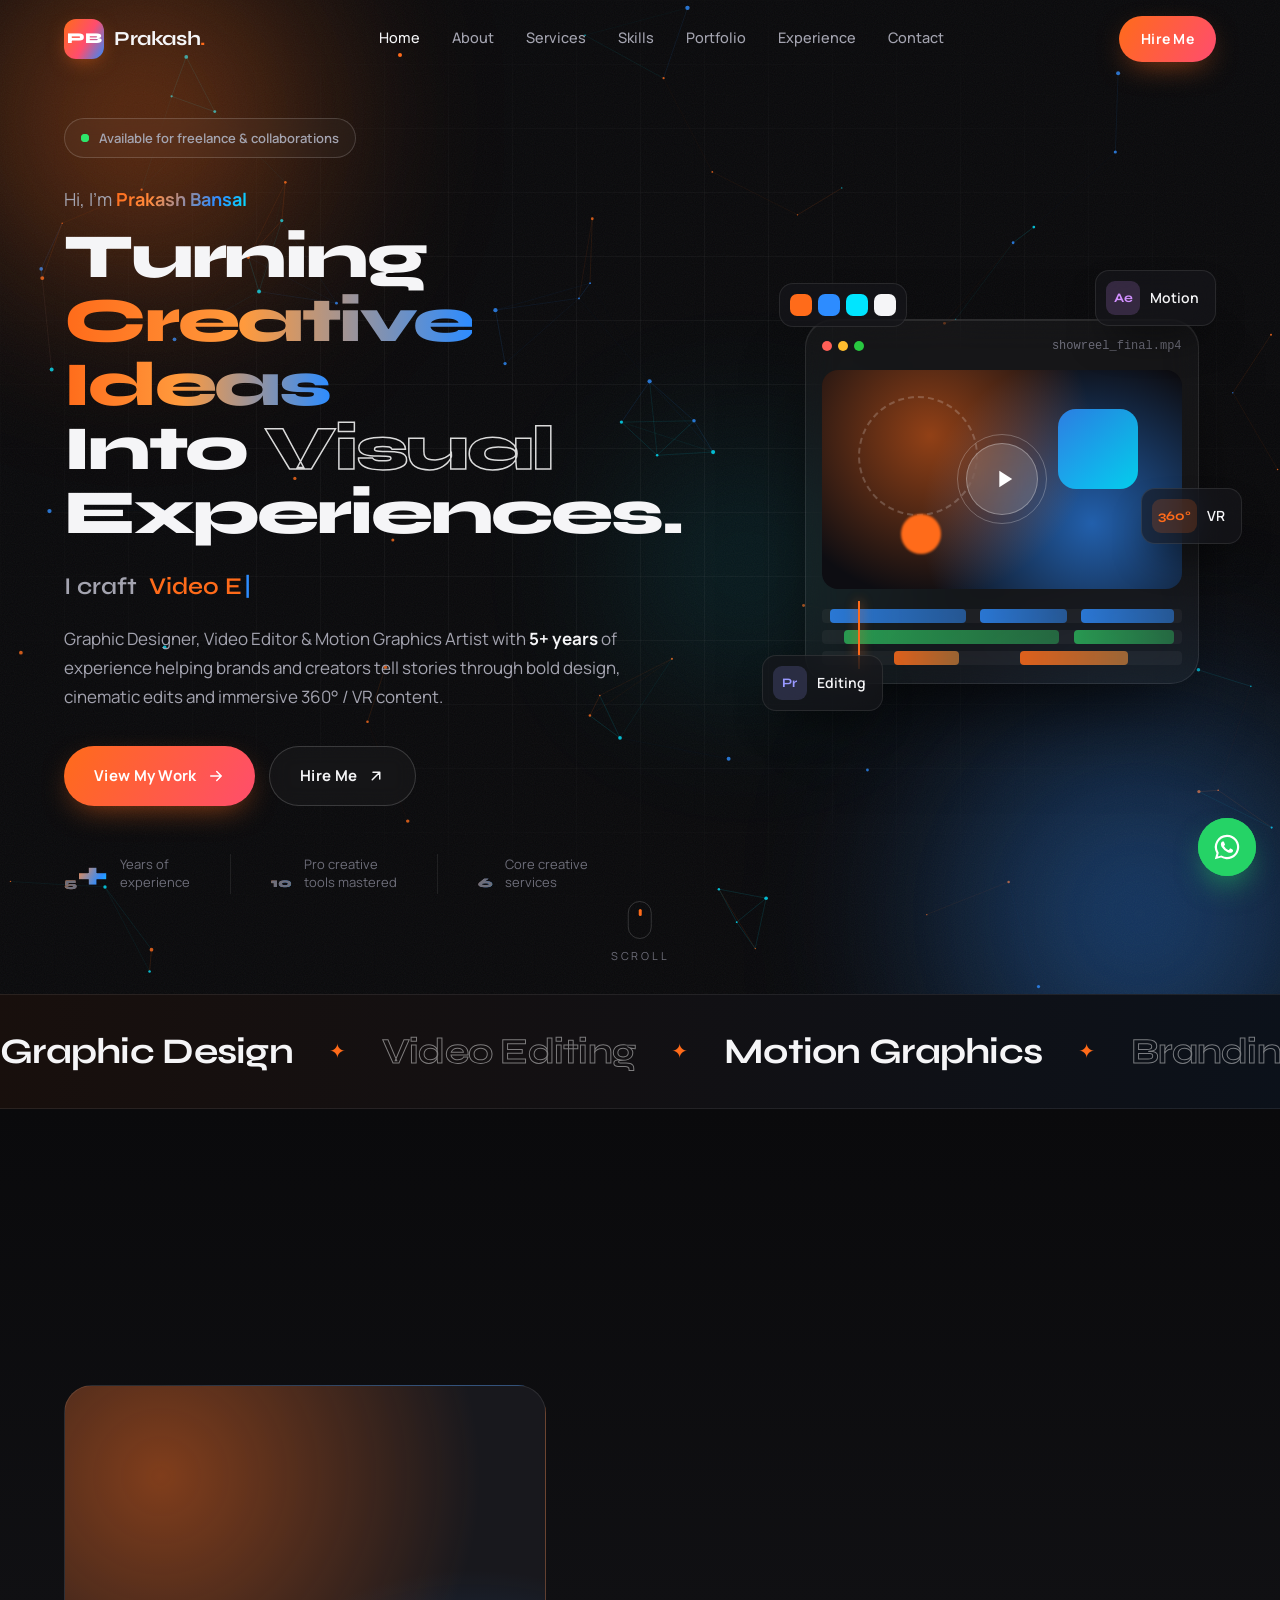
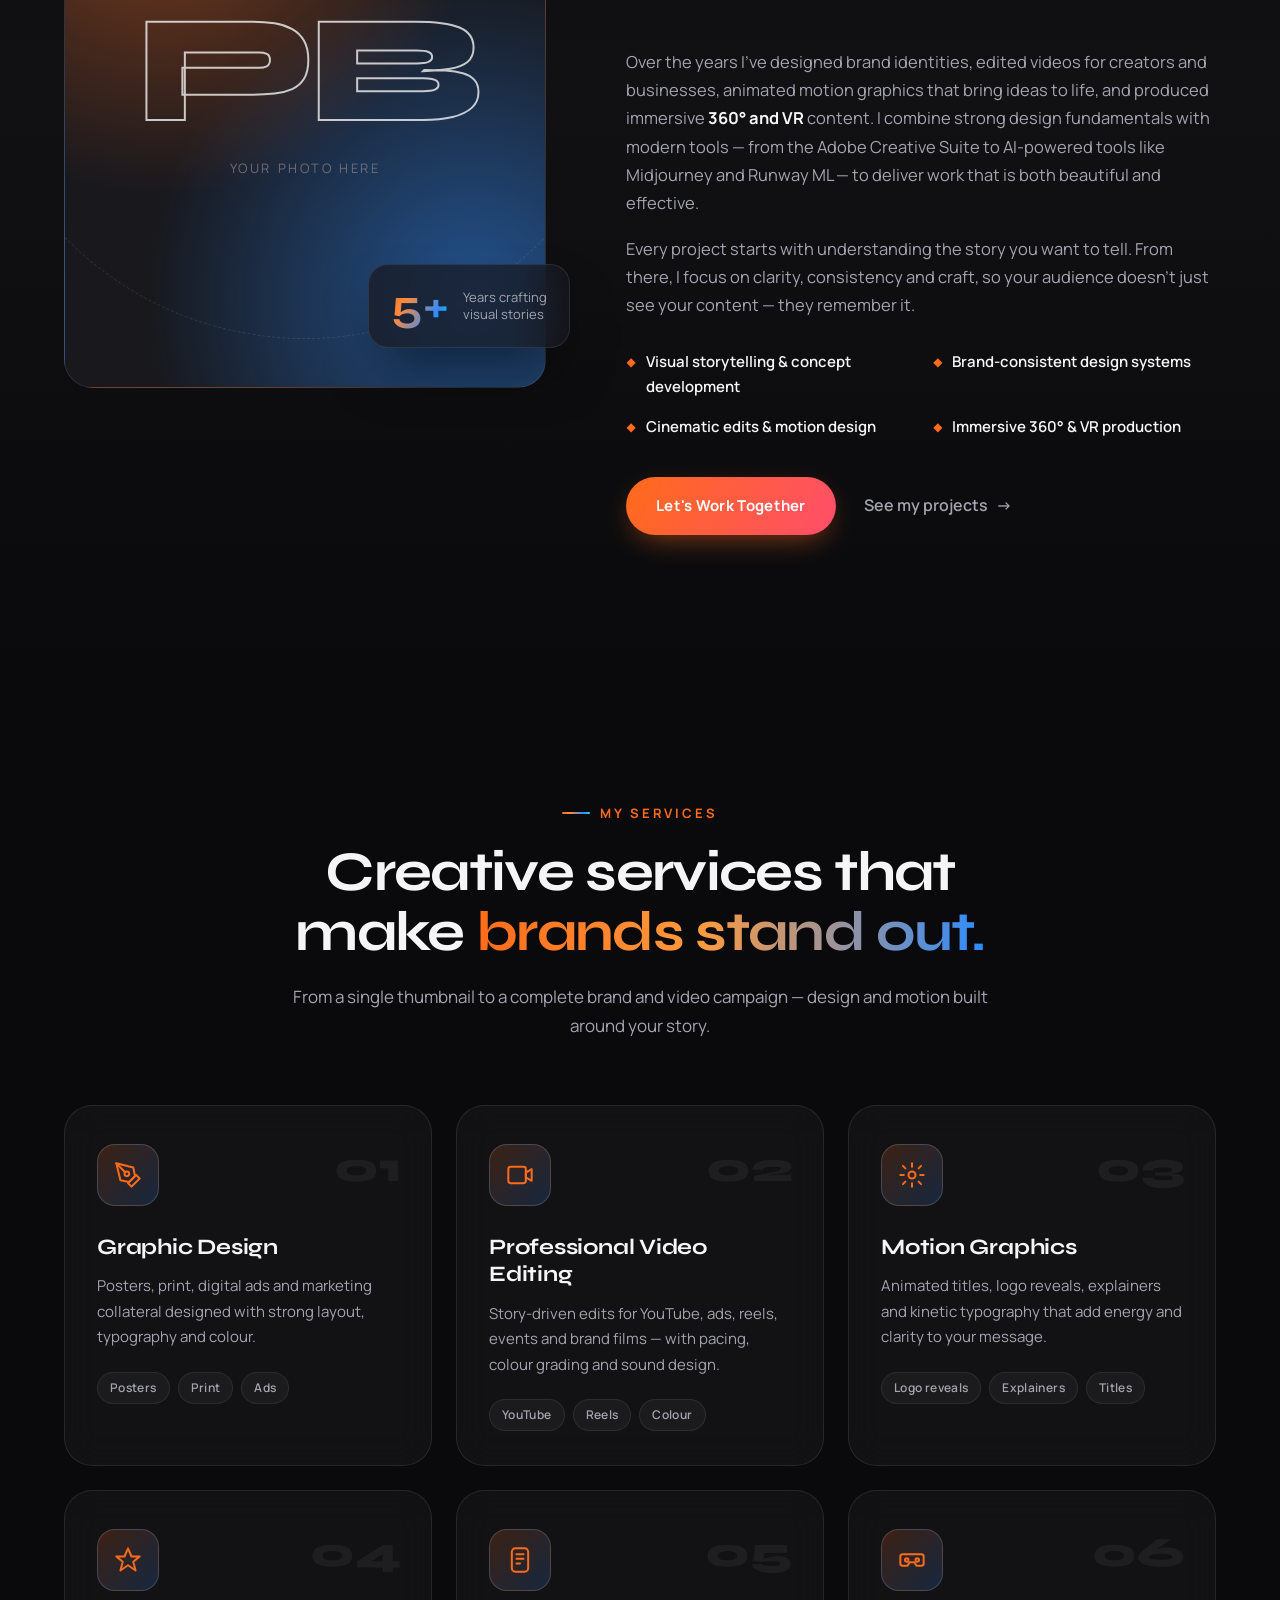
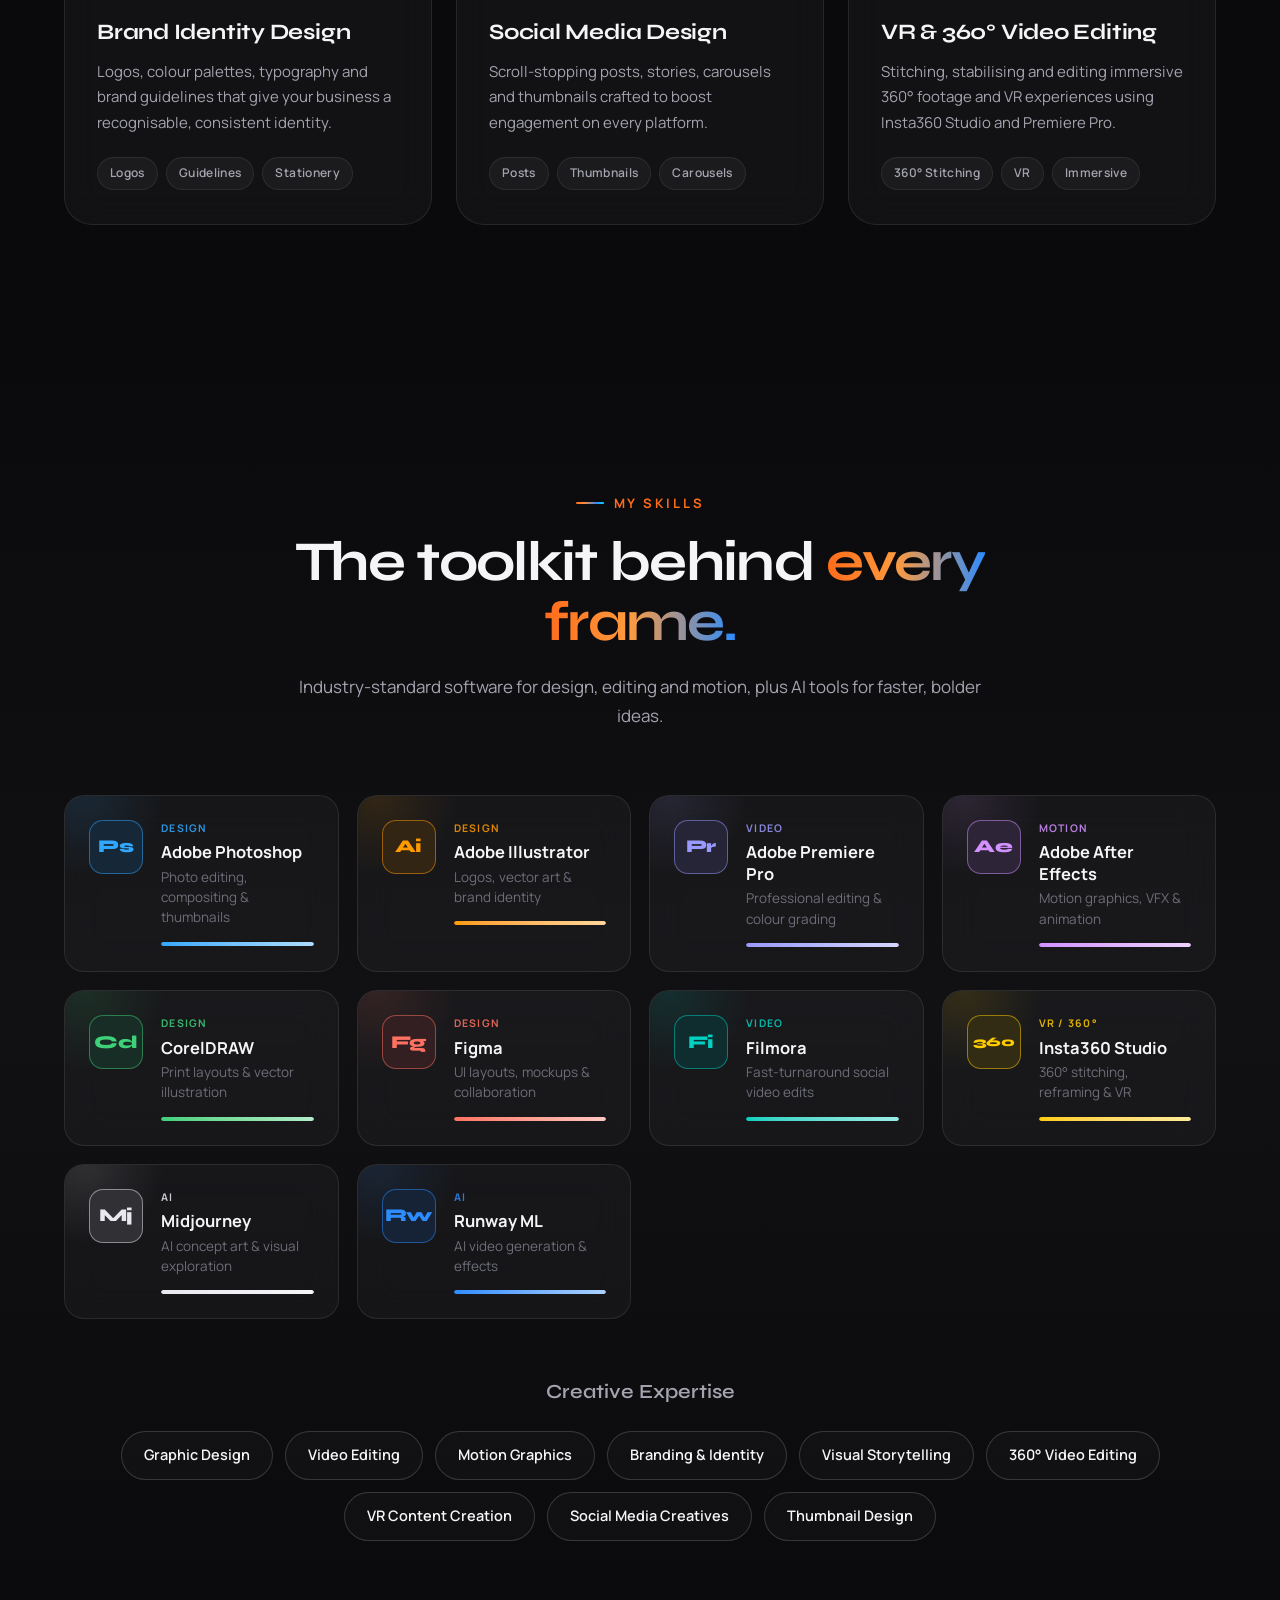
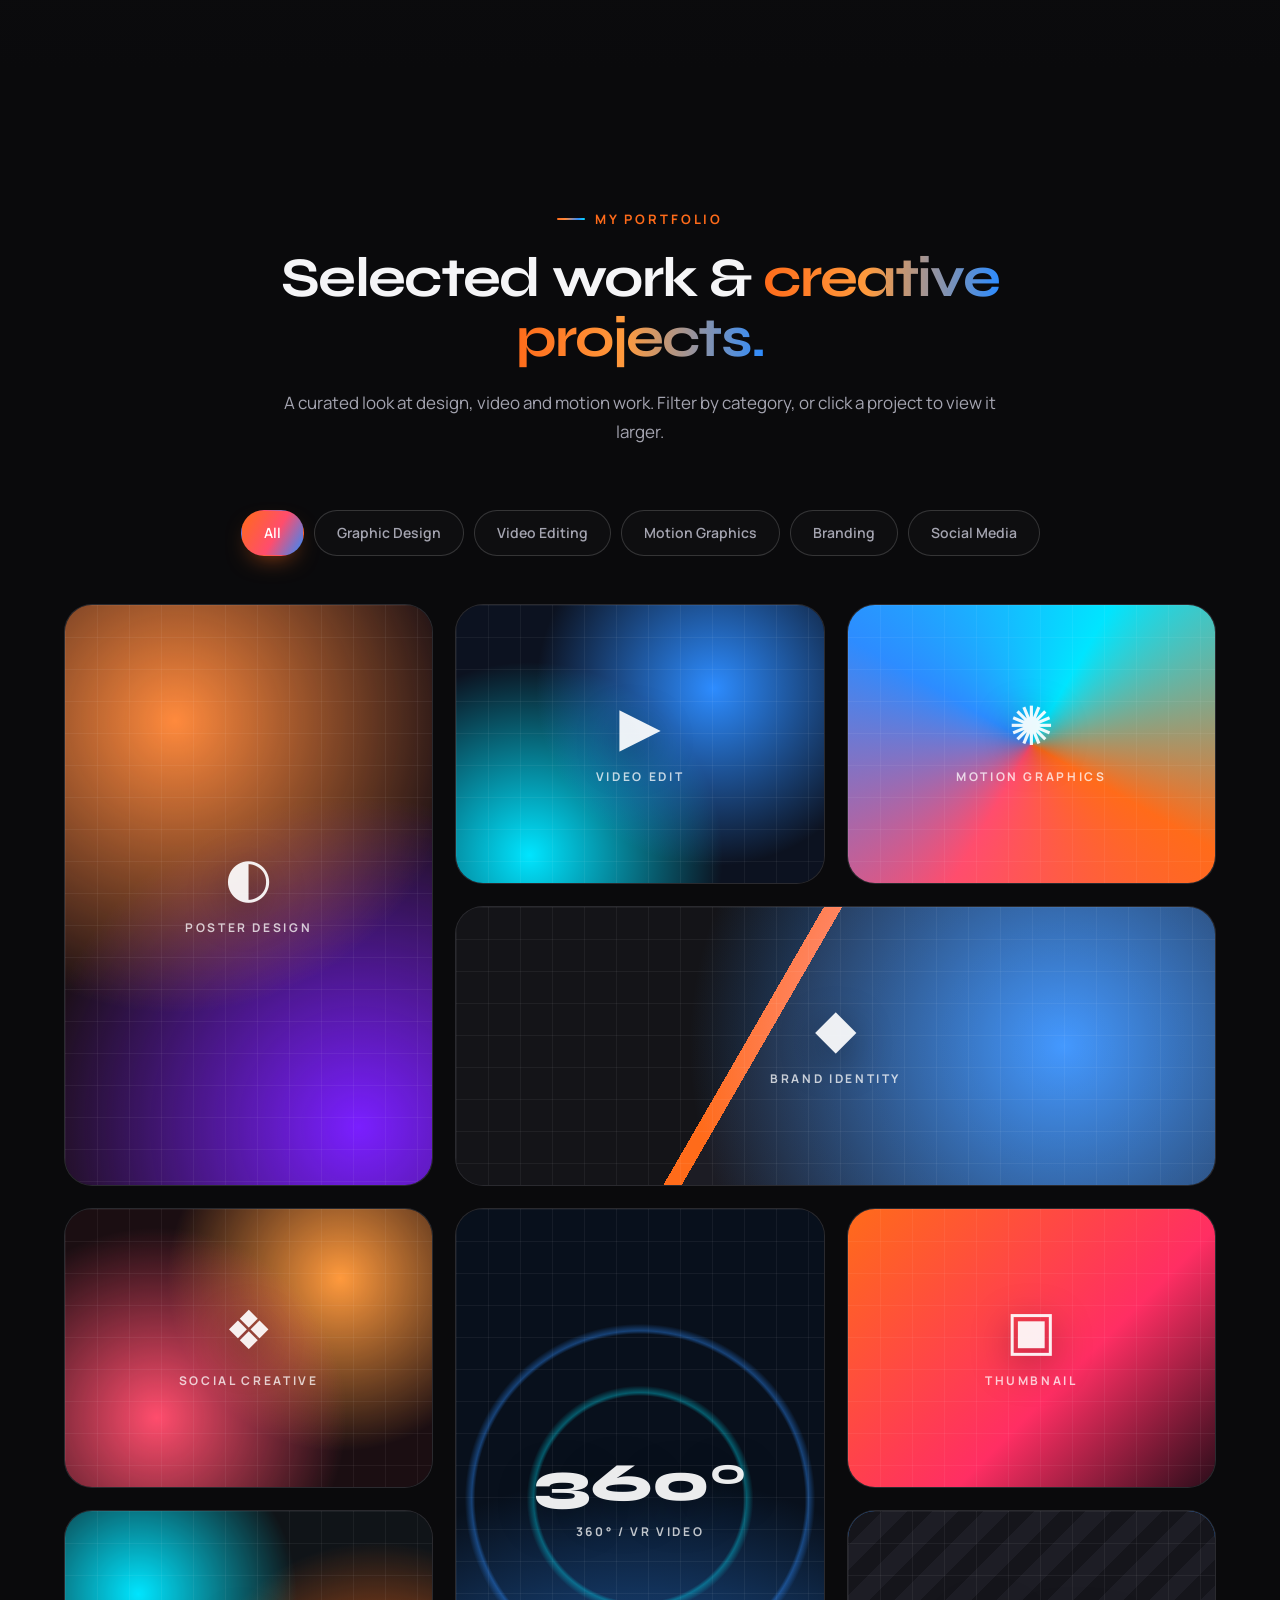
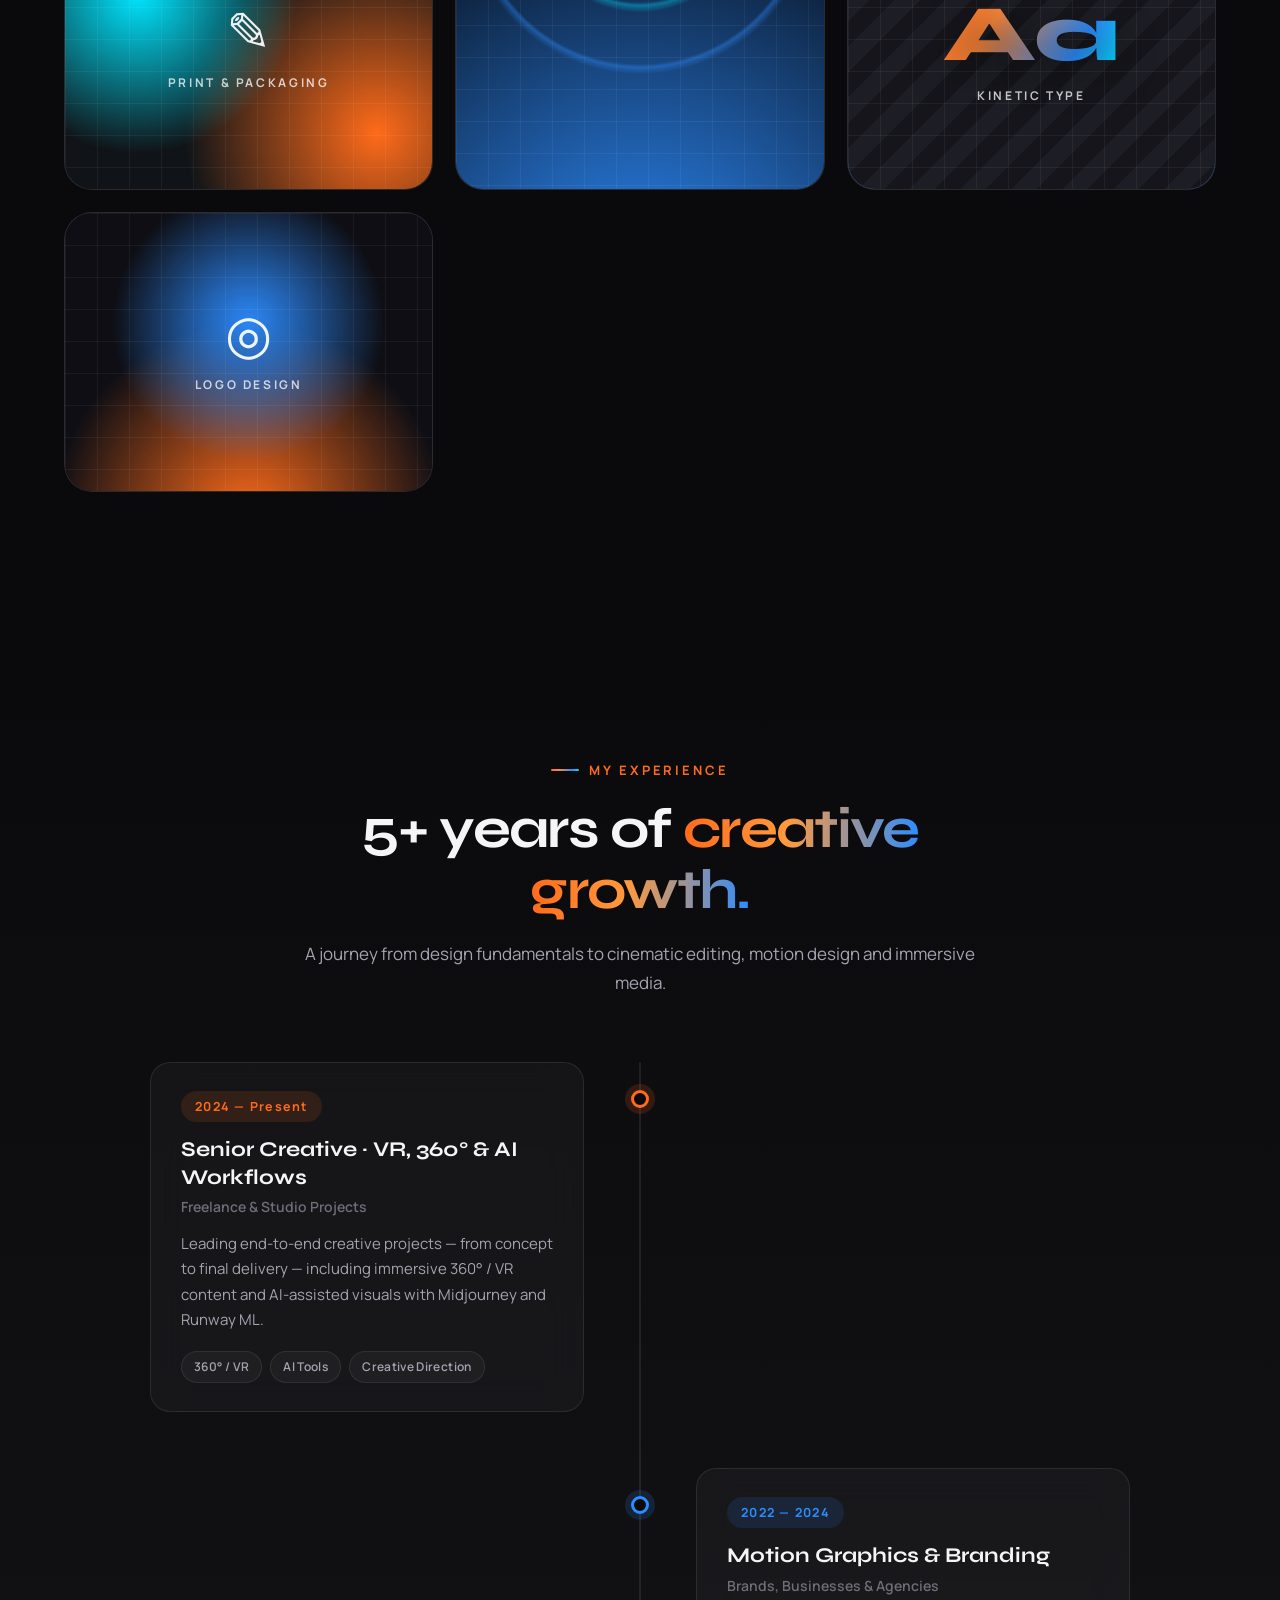
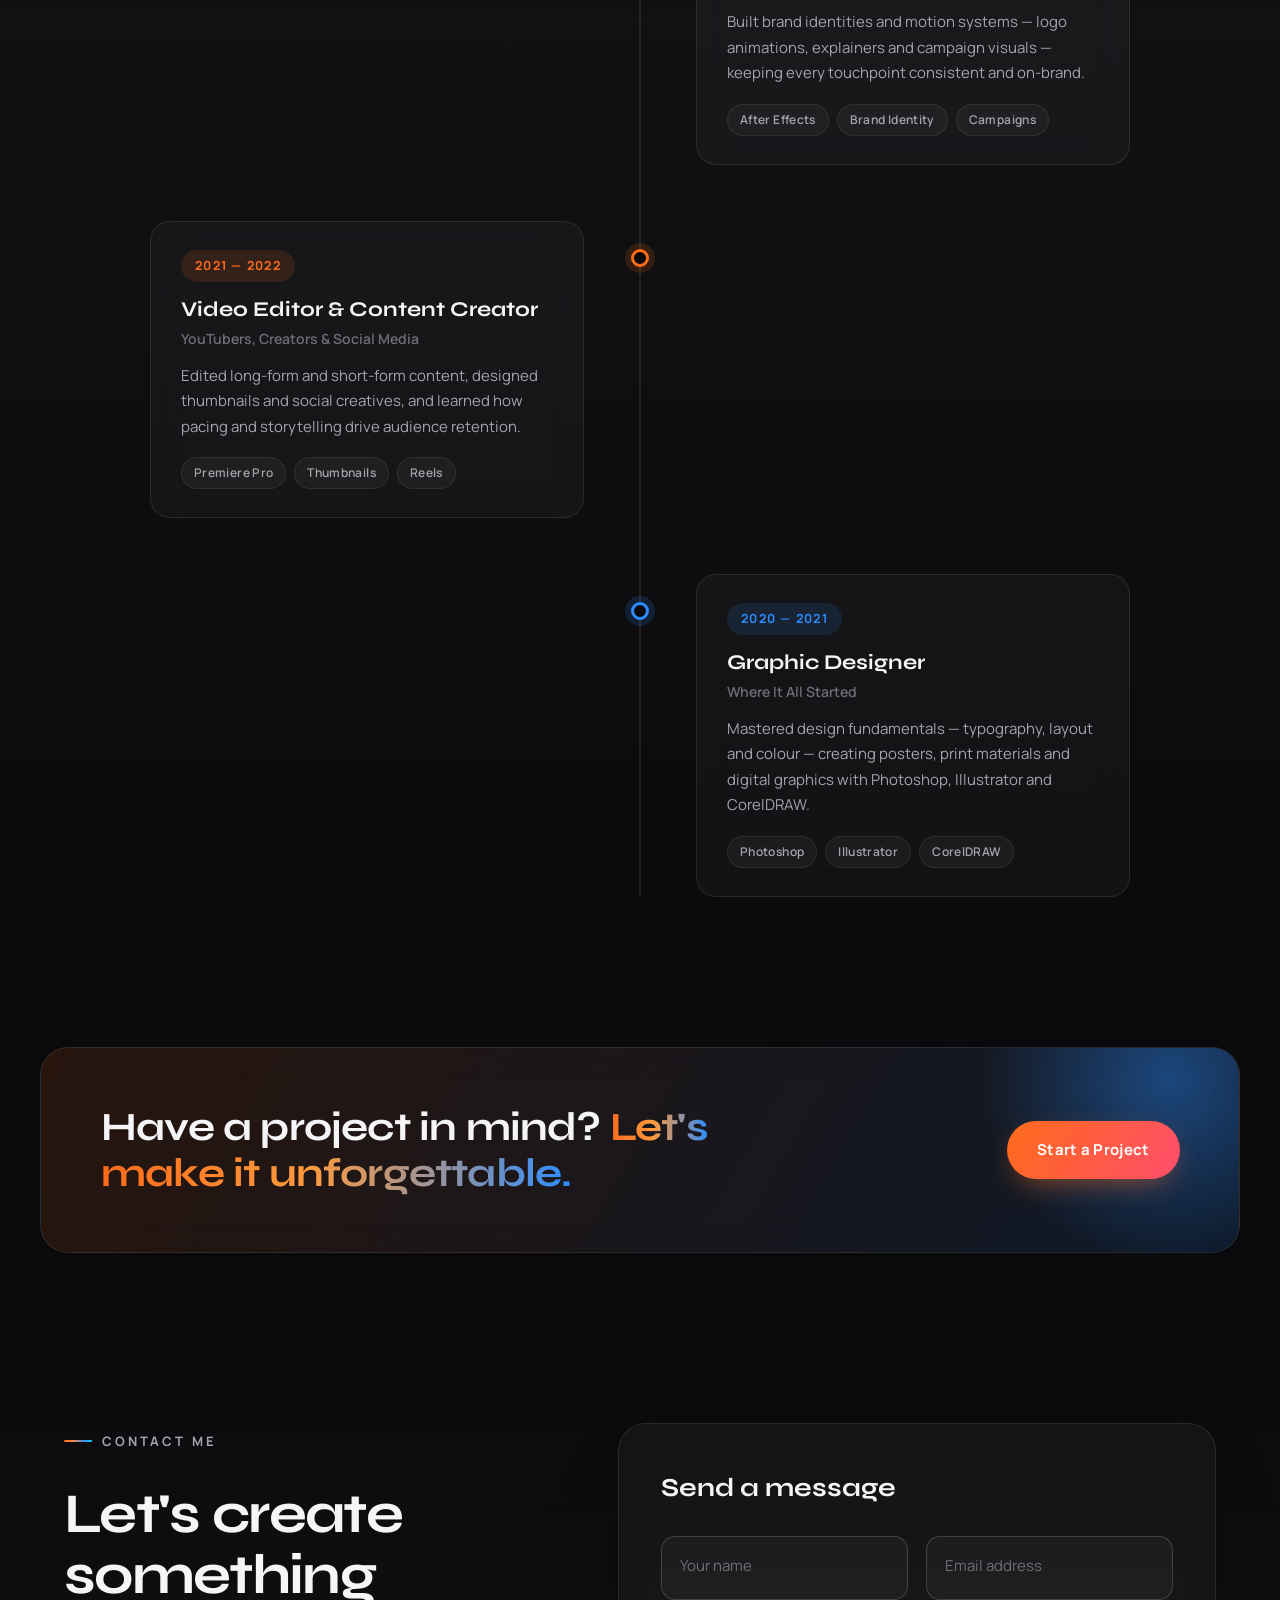
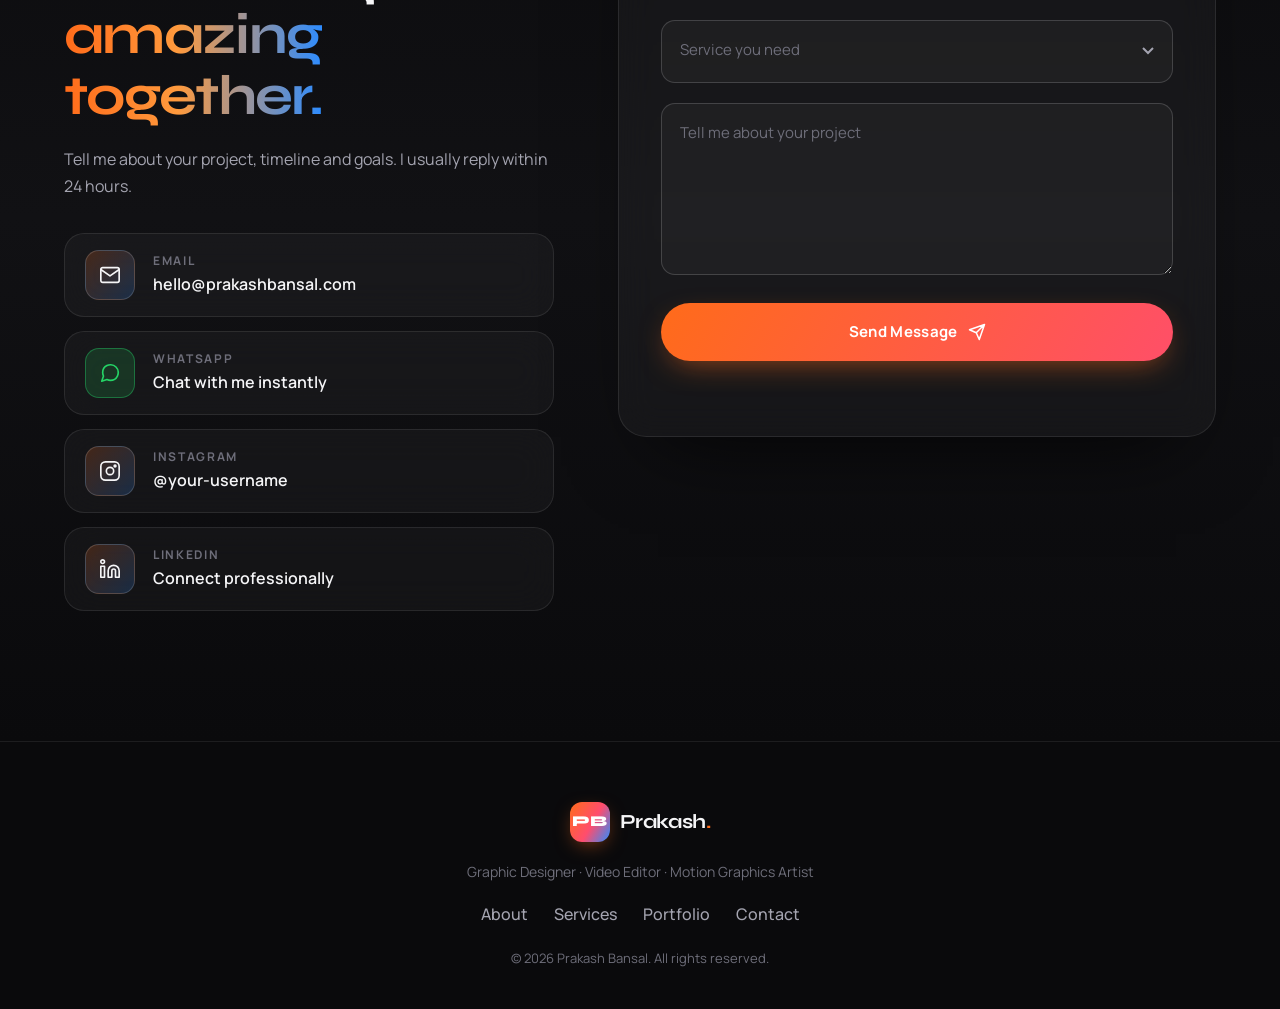
==== index.html @ d4f77acc "Build premium responsive portfolio website for Prakash Bansal Static HTML/CSS/JS site with animated " ====
<!DOCTYPE html>
<html lang="en" class="no-js">
<head>
  <!-- ============================================================
       Prakash Bansal — Portfolio
       Graphic Designer | Video Editor | Motion Graphics Artist
       Static site: HTML + CSS + vanilla JS (no build step needed)
       ============================================================ -->
  <meta charset="UTF-8" />
  <meta name="viewport" content="width=device-width, initial-scale=1.0" />
  <title>Prakash Bansal — Graphic Designer, Video Editor &amp; Motion Graphics Artist</title>
  <meta name="description" content="Prakash Bansal is a Graphic Designer, Video Editor and Motion Graphics Artist with 5+ years of experience in branding, visual storytelling, motion design, 360° and VR video editing." />
  <meta name="keywords" content="Prakash Bansal, graphic designer, video editor, motion graphics artist, branding, brand identity, 360 video editing, VR content, thumbnail design, social media creatives, portfolio" />
  <meta name="author" content="Prakash Bansal" />
  <meta name="theme-color" content="#0a0a0c" />
  <meta name="robots" content="index, follow" />
  <link rel="canonical" href="https://khushbubansal8510-cloud.github.io/cs130-coursework/" />

  <!-- Open Graph / social sharing -->
  <meta property="og:type" content="website" />
  <meta property="og:title" content="Prakash Bansal — Creative Portfolio" />
  <meta property="og:description" content="Turning creative ideas into visual experiences. Graphic design, video editing, motion graphics and VR / 360° content." />
  <meta property="og:url" content="https://khushbubansal8510-cloud.github.io/cs130-coursework/" />
  <meta property="og:image" content="assets/img/og-image.svg" />
  <meta name="twitter:card" content="summary_large_image" />

  <link rel="icon" href="assets/img/favicon.svg" type="image/svg+xml" />

  <!-- Fonts: Syne (display) + Manrope (body) -->
  <link rel="preconnect" href="https://fonts.googleapis.com" />
  <link rel="preconnect" href="https://fonts.gstatic.com" crossorigin />
  <link href="https://fonts.googleapis.com/css2?family=Manrope:wght@300;400;500;600;700&family=Syne:wght@500;600;700;800&display=swap" rel="stylesheet" />

  <link rel="stylesheet" href="css/style.css" />

  <!-- Structured data for search engines -->
  <script type="application/ld+json">
  {
    "@context": "https://schema.org",
    "@type": "Person",
    "name": "Prakash Bansal",
    "jobTitle": "Graphic Designer, Video Editor & Motion Graphics Artist",
    "description": "Creative Graphic Designer and Video Editor with 5+ years of professional experience in visual storytelling, branding, motion graphics and VR / 360° video.",
    "url": "https://khushbubansal8510-cloud.github.io/cs130-coursework/",
    "knowsAbout": ["Graphic Design", "Video Editing", "Motion Graphics", "Branding", "Visual Storytelling", "360° Video Editing", "VR Content Creation", "Thumbnail Design"]
  }
  </script>
</head>

<body>
  <!-- Preloader -->
  <div class="preloader" id="preloader" aria-hidden="true">
    <div class="preloader__logo">PB<span>.</span></div>
    <div class="preloader__bar"><span></span></div>
  </div>

  <!-- Scroll progress + custom cursor (desktop only) -->
  <div class="scroll-progress" id="scrollProgress" aria-hidden="true"></div>
  <div class="cursor" id="cursor" aria-hidden="true"></div>
  <div class="cursor-dot" id="cursorDot" aria-hidden="true"></div>

  <a class="skip-link" href="#main">Skip to content</a>

  <!-- ===================== HEADER / NAV ===================== -->
  <header class="header" id="header">
    <nav class="nav container" aria-label="Primary">
      <a href="#home" class="logo" aria-label="Prakash Bansal — home">
        <span class="logo__mark">PB</span>
        <span class="logo__text">Prakash<em>.</em></span>
      </a>

      <ul class="nav__links" id="navLinks">
        <li><a href="#home" class="nav__link active">Home</a></li>
        <li><a href="#about" class="nav__link">About</a></li>
        <li><a href="#services" class="nav__link">Services</a></li>
        <li><a href="#skills" class="nav__link">Skills</a></li>
        <li><a href="#portfolio" class="nav__link">Portfolio</a></li>
        <li><a href="#experience" class="nav__link">Experience</a></li>
        <li><a href="#contact" class="nav__link">Contact</a></li>
      </ul>

      <a href="#contact" class="btn btn--primary btn--sm nav__cta magnetic">Hire Me</a>

      <button class="nav__toggle" id="navToggle" aria-label="Open menu" aria-expanded="false" aria-controls="navLinks">
        <span></span><span></span>
      </button>
    </nav>
  </header>

  <main id="main">

    <!-- ===================== 1. HERO ===================== -->
    <section class="hero" id="home">
      <!-- Animated background: canvas particles + glowing orbs + grid -->
      <div class="hero__bg" aria-hidden="true">
        <canvas id="heroCanvas"></canvas>
        <div class="orb orb--orange"></div>
        <div class="orb orb--blue"></div>
        <div class="orb orb--mix"></div>
        <div class="grid-overlay"></div>
        <div class="noise"></div>
      </div>

      <div class="container hero__inner">
        <div class="hero__content">
          <p class="hero__badge reveal">
            <span class="pulse-dot"></span> Available for freelance &amp; collaborations
          </p>

          <p class="hero__hello reveal">Hi, I'm <strong>Prakash Bansal</strong></p>

          <h1 class="hero__title reveal">
            Turning <span class="text-gradient">Creative Ideas</span><br />
            Into <span class="text-outline">Visual</span> Experiences.
          </h1>

          <p class="hero__role reveal">
            <span class="hero__role-label">I craft</span>
            <span class="typed" id="typed" aria-live="polite">Graphic Design</span><span class="typed-caret">|</span>
          </p>

          <p class="hero__intro reveal">
            Graphic Designer, Video Editor &amp; Motion Graphics Artist with <strong>5+ years</strong>
            of experience helping brands and creators tell stories through bold design, cinematic edits
            and immersive 360° / VR content.
          </p>

          <div class="hero__actions reveal">
            <a href="#portfolio" class="btn btn--primary magnetic">
              View My Work
              <svg viewBox="0 0 24 24" aria-hidden="true"><path d="M5 12h14M13 6l6 6-6 6" /></svg>
            </a>
            <a href="#contact" class="btn btn--ghost magnetic">
              Hire Me
              <svg viewBox="0 0 24 24" aria-hidden="true"><path d="M7 17L17 7M8 7h9v9" /></svg>
            </a>
          </div>

          <ul class="hero__stats reveal">
            <li><strong><span class="counter" data-target="5">0</span>+</strong><span>Years of<br />experience</span></li>
            <li><strong><span class="counter" data-target="10">0</span></strong><span>Pro creative<br />tools mastered</span></li>
            <li><strong><span class="counter" data-target="6">0</span></strong><span>Core creative<br />services</span></li>
          </ul>
        </div>

        <!-- Hero visual: layered glass cards -->
        <div class="hero__visual reveal" aria-hidden="true">
          <div class="visual-stack">
            <div class="visual-card visual-card--main glass">
              <div class="visual-card__top">
                <span class="dots"><i></i><i></i><i></i></span>
                <span class="visual-card__file">showreel_final.mp4</span>
              </div>
              <div class="visual-card__screen">
                <div class="play-btn"><svg viewBox="0 0 24 24"><path d="M8 5v14l11-7z" /></svg></div>
                <div class="screen-shape screen-shape--1"></div>
                <div class="screen-shape screen-shape--2"></div>
                <div class="screen-shape screen-shape--3"></div>
              </div>
              <div class="timeline-ui">
                <div class="track track--v"><span style="--w:38%;--l:2%"></span><span style="--w:24%;--l:44%"></span><span style="--w:26%;--l:72%"></span></div>
                <div class="track track--a"><span style="--w:60%;--l:6%"></span><span style="--w:28%;--l:70%"></span></div>
                <div class="track track--fx"><span style="--w:18%;--l:20%"></span><span style="--w:30%;--l:55%"></span></div>
                <div class="playhead"></div>
              </div>
            </div>

            <div class="visual-chip visual-chip--1 glass"><b>Ae</b> Motion</div>
            <div class="visual-chip visual-chip--2 glass"><b>Pr</b> Editing</div>
            <div class="visual-chip visual-chip--3 glass"><b>360°</b> VR</div>

            <div class="visual-palette glass">
              <span style="--c:#ff6b1a"></span><span style="--c:#2d8cff"></span><span style="--c:#00e5ff"></span><span style="--c:#f5f5f7"></span>
            </div>
          </div>
        </div>
      </div>

      <a href="#about" class="scroll-cue" aria-label="Scroll to About section">
        <span class="scroll-cue__mouse"><span></span></span>
        <span class="scroll-cue__text">Scroll</span>
      </a>
    </section>

    <!-- Infinite marquee of disciplines -->
    <div class="marquee" aria-hidden="true">
      <div class="marquee__track">
        <span>Graphic Design</span><i>✦</i><span>Video Editing</span><i>✦</i><span>Motion Graphics</span><i>✦</i>
        <span>Branding &amp; Identity</span><i>✦</i><span>Visual Storytelling</span><i>✦</i><span>360° Video</span><i>✦</i>
        <span>VR Content</span><i>✦</i><span>Social Media Creatives</span><i>✦</i><span>Thumbnail Design</span><i>✦</i>
        <span>Graphic Design</span><i>✦</i><span>Video Editing</span><i>✦</i><span>Motion Graphics</span><i>✦</i>
        <span>Branding &amp; Identity</span><i>✦</i><span>Visual Storytelling</span><i>✦</i><span>360° Video</span><i>✦</i>
        <span>VR Content</span><i>✦</i><span>Social Media Creatives</span><i>✦</i><span>Thumbnail Design</span><i>✦</i>
      </div>
    </div>

    <!-- ===================== 2. ABOUT ===================== -->
    <section class="section about" id="about">
      <div class="container about__grid">
        <div class="about__media reveal">
          <!-- Replace this placeholder with your photo:
               <img src="assets/img/prakash.jpg" alt="Portrait of Prakash Bansal" loading="lazy" /> -->
          <div class="portrait glass">
            <div class="portrait__inner">
              <span class="portrait__initials">PB</span>
              <span class="portrait__hint">Your photo here</span>
            </div>
            <div class="portrait__ring"></div>
          </div>
          <div class="about__badge glass">
            <strong>5+</strong>
            <span>Years crafting<br />visual stories</span>
          </div>
        </div>

        <div class="about__content">
          <p class="eyebrow reveal">About Me</p>
          <h2 class="section-title reveal">A storyteller who thinks in <span class="text-gradient">frames, colour &amp; motion.</span></h2>

          <p class="reveal">
            I'm <strong>Prakash Bansal</strong>, a Graphic Designer, Video Editor and Motion Graphics Artist
            with more than five years of professional experience. My journey began with a fascination for how a
            single image or a perfectly timed cut can make people <em>feel</em> something — and that curiosity
            has grown into a career built on visual storytelling.
          </p>
          <p class="reveal">
            Over the years I've designed brand identities, edited videos for creators and businesses,
            animated motion graphics that bring ideas to life, and produced immersive <strong>360° and VR</strong>
            content. I combine strong design fundamentals with modern tools — from the Adobe Creative Suite to
            AI-powered tools like Midjourney and Runway ML — to deliver work that is both beautiful and effective.
          </p>
          <p class="reveal">
            Every project starts with understanding the story you want to tell. From there, I focus on
            clarity, consistency and craft, so your audience doesn't just see your content — they remember it.
          </p>

          <ul class="about__highlights reveal">
            <li><span class="hl-icon">◆</span> Visual storytelling &amp; concept development</li>
            <li><span class="hl-icon">◆</span> Brand-consistent design systems</li>
            <li><span class="hl-icon">◆</span> Cinematic edits &amp; motion design</li>
            <li><span class="hl-icon">◆</span> Immersive 360° &amp; VR production</li>
          </ul>

          <div class="about__actions reveal">
            <a href="#contact" class="btn btn--primary magnetic">Let's Work Together</a>
            <a href="#portfolio" class="link-arrow">See my projects <span>→</span></a>
          </div>
        </div>
      </div>
    </section>

    <!-- ===================== 3. SERVICES ===================== -->
    <section class="section services" id="services">
      <div class="container">
        <header class="section-head">
          <p class="eyebrow reveal">My Services</p>
          <h2 class="section-title reveal">Creative services that make <span class="text-gradient">brands stand out.</span></h2>
          <p class="section-sub reveal">From a single thumbnail to a complete brand and video campaign — design and motion built around your story.</p>
        </header>

        <div class="services__grid">
          <article class="service-card glass reveal tilt">
            <span class="service-card__num">01</span>
            <div class="service-card__icon">
              <svg viewBox="0 0 24 24" aria-hidden="true"><path d="M12 19l7-7 3 3-7 7-3-3z"/><path d="M18 13l-1.5-7.5L2 2l3.5 14.5L13 18l5-5z"/><path d="M2 2l7.586 7.586"/><circle cx="11" cy="11" r="2"/></svg>
            </div>
            <h3>Graphic Design</h3>
            <p>Posters, print, digital ads and marketing collateral designed with strong layout, typography and colour.</p>
            <ul class="tags"><li>Posters</li><li>Print</li><li>Ads</li></ul>
          </article>

          <article class="service-card glass reveal tilt">
            <span class="service-card__num">02</span>
            <div class="service-card__icon">
              <svg viewBox="0 0 24 24" aria-hidden="true"><rect x="2" y="5" width="15" height="14" rx="2"/><path d="M17 10l5-3v10l-5-3z"/></svg>
            </div>
            <h3>Professional Video Editing</h3>
            <p>Story-driven edits for YouTube, ads, reels, events and brand films — with pacing, colour grading and sound design.</p>
            <ul class="tags"><li>YouTube</li><li>Reels</li><li>Colour</li></ul>
          </article>

          <article class="service-card glass reveal tilt">
            <span class="service-card__num">03</span>
            <div class="service-card__icon">
              <svg viewBox="0 0 24 24" aria-hidden="true"><circle cx="12" cy="12" r="3"/><path d="M12 2v3M12 19v3M4.22 4.22l2.12 2.12M17.66 17.66l2.12 2.12M2 12h3M19 12h3M4.22 19.78l2.12-2.12M17.66 6.34l2.12-2.12"/></svg>
            </div>
            <h3>Motion Graphics</h3>
            <p>Animated titles, logo reveals, explainers and kinetic typography that add energy and clarity to your message.</p>
            <ul class="tags"><li>Logo reveals</li><li>Explainers</li><li>Titles</li></ul>
          </article>

          <article class="service-card glass reveal tilt">
            <span class="service-card__num">04</span>
            <div class="service-card__icon">
              <svg viewBox="0 0 24 24" aria-hidden="true"><path d="M12 2l3 7h7l-5.5 4.5 2 7.5L12 16.5 5.5 21l2-7.5L2 9h7z"/></svg>
            </div>
            <h3>Brand Identity Design</h3>
            <p>Logos, colour palettes, typography and brand guidelines that give your business a recognisable, consistent identity.</p>
            <ul class="tags"><li>Logos</li><li>Guidelines</li><li>Stationery</li></ul>
          </article>

          <article class="service-card glass reveal tilt">
            <span class="service-card__num">05</span>
            <div class="service-card__icon">
              <svg viewBox="0 0 24 24" aria-hidden="true"><rect x="5" y="2" width="14" height="20" rx="3"/><path d="M9 7h6M9 11h6M9 15h3"/></svg>
            </div>
            <h3>Social Media Design</h3>
            <p>Scroll-stopping posts, stories, carousels and thumbnails crafted to boost engagement on every platform.</p>
            <ul class="tags"><li>Posts</li><li>Thumbnails</li><li>Carousels</li></ul>
          </article>

          <article class="service-card glass reveal tilt">
            <span class="service-card__num">06</span>
            <div class="service-card__icon">
              <svg viewBox="0 0 24 24" aria-hidden="true"><path d="M2 9a2 2 0 012-2h16a2 2 0 012 2v6a2 2 0 01-2 2h-4l-2-3h-4l-2 3H4a2 2 0 01-2-2z"/><circle cx="7.5" cy="12" r="1.5"/><circle cx="16.5" cy="12" r="1.5"/></svg>
            </div>
            <h3>VR &amp; 360° Video Editing</h3>
            <p>Stitching, stabilising and editing immersive 360° footage and VR experiences using Insta360 Studio and Premiere Pro.</p>
            <ul class="tags"><li>360° Stitching</li><li>VR</li><li>Immersive</li></ul>
          </article>
        </div>
      </div>
    </section>

    <!-- ===================== 4. SKILLS ===================== -->
    <section class="section skills" id="skills">
      <div class="container">
        <header class="section-head">
          <p class="eyebrow reveal">My Skills</p>
          <h2 class="section-title reveal">The toolkit behind <span class="text-gradient">every frame.</span></h2>
          <p class="section-sub reveal">Industry-standard software for design, editing and motion, plus AI tools for faster, bolder ideas.</p>
        </header>

        <!-- Software skill cards.
             The animated bar shows each tool is part of the active toolkit — no made-up percentages.
             OPTIONAL: to display your own proficiency, add data-level="85" to a card
             and the bar will fill to that value and show the number. -->
        <div class="skills__grid">
          <article class="skill-card glass reveal" style="--brand:#31a8ff">
            <div class="skill-card__logo">Ps</div>
            <div class="skill-card__body">
              <h3>Adobe Photoshop</h3>
              <p>Photo editing, compositing &amp; thumbnails</p>
              <div class="skill-bar"><span></span></div>
              <span class="skill-card__cat">Design</span>
            </div>
          </article>

          <article class="skill-card glass reveal" style="--brand:#ff9a00">
            <div class="skill-card__logo">Ai</div>
            <div class="skill-card__body">
              <h3>Adobe Illustrator</h3>
              <p>Logos, vector art &amp; brand identity</p>
              <div class="skill-bar"><span></span></div>
              <span class="skill-card__cat">Design</span>
            </div>
          </article>

          <article class="skill-card glass reveal" style="--brand:#9999ff">
            <div class="skill-card__logo">Pr</div>
            <div class="skill-card__body">
              <h3>Adobe Premiere Pro</h3>
              <p>Professional editing &amp; colour grading</p>
              <div class="skill-bar"><span></span></div>
              <span class="skill-card__cat">Video</span>
            </div>
          </article>

          <article class="skill-card glass reveal" style="--brand:#d291ff">
            <div class="skill-card__logo">Ae</div>
            <div class="skill-card__body">
              <h3>Adobe After Effects</h3>
              <p>Motion graphics, VFX &amp; animation</p>
              <div class="skill-bar"><span></span></div>
              <span class="skill-card__cat">Motion</span>
            </div>
          </article>

          <article class="skill-card glass reveal" style="--brand:#3fd17a">
            <div class="skill-card__logo">Cd</div>
            <div class="skill-card__body">
              <h3>CorelDRAW</h3>
              <p>Print layouts &amp; vector illustration</p>
              <div class="skill-bar"><span></span></div>
              <span class="skill-card__cat">Design</span>
            </div>
          </article>

          <article class="skill-card glass reveal" style="--brand:#ff7262">
            <div class="skill-card__logo">Fg</div>
            <div class="skill-card__body">
              <h3>Figma</h3>
              <p>UI layouts, mockups &amp; collaboration</p>
              <div class="skill-bar"><span></span></div>
              <span class="skill-card__cat">Design</span>
            </div>
          </article>

          <article class="skill-card glass reveal" style="--brand:#00d1c1">
            <div class="skill-card__logo">Fi</div>
            <div class="skill-card__body">
              <h3>Filmora</h3>
              <p>Fast-turnaround social video edits</p>
              <div class="skill-bar"><span></span></div>
              <span class="skill-card__cat">Video</span>
            </div>
          </article>

          <article class="skill-card glass reveal" style="--brand:#ffcc00">
            <div class="skill-card__logo skill-card__logo--sm">360</div>
            <div class="skill-card__body">
              <h3>Insta360 Studio</h3>
              <p>360° stitching, reframing &amp; VR</p>
              <div class="skill-bar"><span></span></div>
              <span class="skill-card__cat">VR / 360°</span>
            </div>
          </article>

          <article class="skill-card glass reveal" style="--brand:#e8e8ee">
            <div class="skill-card__logo">Mj</div>
            <div class="skill-card__body">
              <h3>Midjourney</h3>
              <p>AI concept art &amp; visual exploration</p>
              <div class="skill-bar"><span></span></div>
              <span class="skill-card__cat">AI</span>
            </div>
          </article>

          <article class="skill-card glass reveal" style="--brand:#2d8cff">
            <div class="skill-card__logo">Rw</div>
            <div class="skill-card__body">
              <h3>Runway ML</h3>
              <p>AI video generation &amp; effects</p>
              <div class="skill-bar"><span></span></div>
              <span class="skill-card__cat">AI</span>
            </div>
          </article>
        </div>

        <!-- Creative skill chips -->
        <div class="skills__chips reveal">
          <h3 class="chips-title">Creative Expertise</h3>
          <ul class="chips">
            <li>Graphic Design</li><li>Video Editing</li><li>Motion Graphics</li>
            <li>Branding &amp; Identity</li><li>Visual Storytelling</li><li>360° Video Editing</li>
            <li>VR Content Creation</li><li>Social Media Creatives</li><li>Thumbnail Design</li>
          </ul>
        </div>
      </div>
    </section>

    <!-- ===================== 5. PORTFOLIO ===================== -->
    <section class="section portfolio" id="portfolio">
      <div class="container">
        <header class="section-head">
          <p class="eyebrow reveal">My Portfolio</p>
          <h2 class="section-title reveal">Selected work &amp; <span class="text-gradient">creative projects.</span></h2>
          <p class="section-sub reveal">A curated look at design, video and motion work. Filter by category, or click a project to view it larger.</p>
        </header>

        <div class="filters reveal" role="tablist" aria-label="Filter portfolio">
          <button class="filter active" data-filter="all" role="tab" aria-selected="true">All</button>
          <button class="filter" data-filter="graphic" role="tab" aria-selected="false">Graphic Design</button>
          <button class="filter" data-filter="video" role="tab" aria-selected="false">Video Editing</button>
          <button class="filter" data-filter="motion" role="tab" aria-selected="false">Motion Graphics</button>
          <button class="filter" data-filter="branding" role="tab" aria-selected="false">Branding</button>
          <button class="filter" data-filter="social" role="tab" aria-selected="false">Social Media</button>
        </div>

        <!-- PORTFOLIO ITEMS
             To add your real work, replace the <div class="work__placeholder ..."> inside each item with:
               <img src="assets/work/your-image.jpg" alt="Project description" loading="lazy" />
             Keep data-category as one of: graphic | video | motion | branding | social
             For videos, set data-video="https://www.youtube.com/embed/VIDEO_ID" on the .work item
             and the lightbox will play it. -->
        <div class="work-grid" id="workGrid">
          <article class="work reveal work--tall" data-category="graphic" tabindex="0">
            <div class="work__media">
              <div class="work__placeholder ph-1"><span class="ph-icon">◐</span><span class="ph-label">Poster Design</span></div>
            </div>
            <div class="work__info">
              <span class="work__cat">Graphic Design</span>
              <h3>Event Poster Series</h3>
              <span class="work__view" aria-hidden="true">↗</span>
            </div>
          </article>

          <article class="work reveal" data-category="video" tabindex="0">
            <div class="work__media">
              <div class="work__placeholder ph-2"><span class="ph-icon">▶</span><span class="ph-label">Video Edit</span></div>
            </div>
            <div class="work__info">
              <span class="work__cat">Video Editing</span>
              <h3>Brand Promo Film</h3>
              <span class="work__view" aria-hidden="true">↗</span>
            </div>
          </article>

          <article class="work reveal" data-category="motion" tabindex="0">
            <div class="work__media">
              <div class="work__placeholder ph-3"><span class="ph-icon">✺</span><span class="ph-label">Motion Graphics</span></div>
            </div>
            <div class="work__info">
              <span class="work__cat">Motion Graphics</span>
              <h3>Animated Logo Reveal</h3>
              <span class="work__view" aria-hidden="true">↗</span>
            </div>
          </article>

          <article class="work reveal work--wide" data-category="branding" tabindex="0">
            <div class="work__media">
              <div class="work__placeholder ph-4"><span class="ph-icon">◆</span><span class="ph-label">Brand Identity</span></div>
            </div>
            <div class="work__info">
              <span class="work__cat">Branding</span>
              <h3>Complete Brand Identity</h3>
              <span class="work__view" aria-hidden="true">↗</span>
            </div>
          </article>

          <article class="work reveal" data-category="social" tabindex="0">
            <div class="work__media">
              <div class="work__placeholder ph-5"><span class="ph-icon">❖</span><span class="ph-label">Social Creative</span></div>
            </div>
            <div class="work__info">
              <span class="work__cat">Social Media</span>
              <h3>Instagram Campaign</h3>
              <span class="work__view" aria-hidden="true">↗</span>
            </div>
          </article>

          <article class="work reveal work--tall" data-category="video" tabindex="0">
            <div class="work__media">
              <div class="work__placeholder ph-6"><span class="ph-icon">360°</span><span class="ph-label">360° / VR Video</span></div>
            </div>
            <div class="work__info">
              <span class="work__cat">Video Editing</span>
              <h3>Immersive 360° Experience</h3>
              <span class="work__view" aria-hidden="true">↗</span>
            </div>
          </article>

          <article class="work reveal" data-category="social" tabindex="0">
            <div class="work__media">
              <div class="work__placeholder ph-7"><span class="ph-icon">▣</span><span class="ph-label">Thumbnail</span></div>
            </div>
            <div class="work__info">
              <span class="work__cat">Social Media</span>
              <h3>YouTube Thumbnail Pack</h3>
              <span class="work__view" aria-hidden="true">↗</span>
            </div>
          </article>

          <article class="work reveal" data-category="graphic" tabindex="0">
            <div class="work__media">
              <div class="work__placeholder ph-8"><span class="ph-icon">✎</span><span class="ph-label">Print &amp; Packaging</span></div>
            </div>
            <div class="work__info">
              <span class="work__cat">Graphic Design</span>
              <h3>Product Packaging</h3>
              <span class="work__view" aria-hidden="true">↗</span>
            </div>
          </article>

          <article class="work reveal" data-category="motion" tabindex="0">
            <div class="work__media">
              <div class="work__placeholder ph-9"><span class="ph-icon">Aa</span><span class="ph-label">Kinetic Type</span></div>
            </div>
            <div class="work__info">
              <span class="work__cat">Motion Graphics</span>
              <h3>Kinetic Typography</h3>
              <span class="work__view" aria-hidden="true">↗</span>
            </div>
          </article>

          <article class="work reveal" data-category="branding" tabindex="0">
            <div class="work__media">
              <div class="work__placeholder ph-10"><span class="ph-icon">◎</span><span class="ph-label">Logo Design</span></div>
            </div>
            <div class="work__info">
              <span class="work__cat">Branding</span>
              <h3>Logo &amp; Stationery</h3>
              <span class="work__view" aria-hidden="true">↗</span>
            </div>
          </article>
        </div>
      </div>
    </section>

    <!-- ===================== 6. EXPERIENCE ===================== -->
    <section class="section experience" id="experience">
      <div class="container">
        <header class="section-head">
          <p class="eyebrow reveal">My Experience</p>
          <h2 class="section-title reveal">5+ years of <span class="text-gradient">creative growth.</span></h2>
          <p class="section-sub reveal">A journey from design fundamentals to cinematic editing, motion design and immersive media.</p>
        </header>

        <!-- TIMELINE — edit years, titles and descriptions to match your real roles/clients -->
        <div class="timeline" id="timeline">
          <div class="timeline__line"><span id="timelineFill"></span></div>

          <article class="t-item reveal">
            <div class="t-item__dot"></div>
            <div class="t-item__card glass">
              <span class="t-item__year">2024 — Present</span>
              <h3>Senior Creative · VR, 360° &amp; AI Workflows</h3>
              <p class="t-item__org">Freelance &amp; Studio Projects</p>
              <p>Leading end-to-end creative projects — from concept to final delivery — including immersive 360° / VR content and AI-assisted visuals with Midjourney and Runway ML.</p>
              <ul class="tags"><li>360° / VR</li><li>AI Tools</li><li>Creative Direction</li></ul>
            </div>
          </article>

          <article class="t-item reveal">
            <div class="t-item__dot"></div>
            <div class="t-item__card glass">
              <span class="t-item__year">2022 — 2024</span>
              <h3>Motion Graphics &amp; Branding</h3>
              <p class="t-item__org">Brands, Businesses &amp; Agencies</p>
              <p>Built brand identities and motion systems — logo animations, explainers and campaign visuals — keeping every touchpoint consistent and on-brand.</p>
              <ul class="tags"><li>After Effects</li><li>Brand Identity</li><li>Campaigns</li></ul>
            </div>
          </article>

          <article class="t-item reveal">
            <div class="t-item__dot"></div>
            <div class="t-item__card glass">
              <span class="t-item__year">2021 — 2022</span>
              <h3>Video Editor &amp; Content Creator</h3>
              <p class="t-item__org">YouTubers, Creators &amp; Social Media</p>
              <p>Edited long-form and short-form content, designed thumbnails and social creatives, and learned how pacing and storytelling drive audience retention.</p>
              <ul class="tags"><li>Premiere Pro</li><li>Thumbnails</li><li>Reels</li></ul>
            </div>
          </article>

          <article class="t-item reveal">
            <div class="t-item__dot"></div>
            <div class="t-item__card glass">
              <span class="t-item__year">2020 — 2021</span>
              <h3>Graphic Designer</h3>
              <p class="t-item__org">Where It All Started</p>
              <p>Mastered design fundamentals — typography, layout and colour — creating posters, print materials and digital graphics with Photoshop, Illustrator and CorelDRAW.</p>
              <ul class="tags"><li>Photoshop</li><li>Illustrator</li><li>CorelDRAW</li></ul>
            </div>
          </article>
        </div>
      </div>
    </section>

    <!-- ===================== CTA BAND ===================== -->
    <section class="cta-band">
      <div class="container cta-band__inner glass reveal">
        <h2>Have a project in mind? <span class="text-gradient">Let's make it unforgettable.</span></h2>
        <a href="#contact" class="btn btn--primary magnetic">Start a Project</a>
      </div>
    </section>

    <!-- ===================== 7. CONTACT ===================== -->
    <section class="section contact" id="contact">
      <div class="container contact__grid">
        <div class="contact__info">
          <p class="eyebrow reveal">Contact Me</p>
          <h2 class="section-title reveal">Let's create something <span class="text-gradient">amazing together.</span></h2>
          <p class="reveal">Tell me about your project, timeline and goals. I usually reply within 24 hours.</p>

          <!-- Contact links are filled from the CONFIG object at the top of js/main.js -->
          <ul class="contact__list">
            <li class="reveal">
              <a href="mailto:hello@prakashbansal.com" class="contact-link glass" data-link="email">
                <span class="contact-link__icon"><svg viewBox="0 0 24 24" aria-hidden="true"><rect x="2" y="4" width="20" height="16" rx="2"/><path d="M22 6l-10 7L2 6"/></svg></span>
                <span><small>Email</small><b data-text="email">hello@prakashbansal.com</b></span>
              </a>
            </li>
            <li class="reveal">
              <a href="https://wa.me/910000000000" target="_blank" rel="noopener" class="contact-link glass" data-link="whatsapp">
                <span class="contact-link__icon contact-link__icon--wa"><svg viewBox="0 0 24 24" aria-hidden="true"><path d="M21 11.5a8.38 8.38 0 01-.9 3.8 8.5 8.5 0 01-7.6 4.7 8.38 8.38 0 01-3.8-.9L3 21l1.9-5.7a8.38 8.38 0 01-.9-3.8 8.5 8.5 0 014.7-7.6 8.38 8.38 0 013.8-.9h.5a8.48 8.48 0 018 8v.5z"/></svg></span>
                <span><small>WhatsApp</small><b>Chat with me instantly</b></span>
              </a>
            </li>
            <li class="reveal">
              <a href="https://instagram.com/your-username" target="_blank" rel="noopener" class="contact-link glass" data-link="instagram">
                <span class="contact-link__icon"><svg viewBox="0 0 24 24" aria-hidden="true"><rect x="2" y="2" width="20" height="20" rx="5"/><circle cx="12" cy="12" r="4"/><circle cx="17.5" cy="6.5" r="1" fill="currentColor"/></svg></span>
                <span><small>Instagram</small><b data-text="instagram">@your-username</b></span>
              </a>
            </li>
            <li class="reveal">
              <a href="https://www.linkedin.com/in/your-profile" target="_blank" rel="noopener" class="contact-link glass" data-link="linkedin">
                <span class="contact-link__icon"><svg viewBox="0 0 24 24" aria-hidden="true"><path d="M16 8a6 6 0 016 6v7h-4v-7a2 2 0 00-4 0v7h-4v-7a6 6 0 016-6zM2 9h4v12H2zM4 2a2 2 0 110 4 2 2 0 010-4z"/></svg></span>
                <span><small>LinkedIn</small><b>Connect professionally</b></span>
              </a>
            </li>
          </ul>
        </div>

        <!-- Contact form: opens the visitor's email app by default.
             To receive messages directly, set CONFIG.formEndpoint in js/main.js (e.g. a Formspree URL). -->
        <form class="contact-form glass reveal" id="contactForm" novalidate>
          <h3>Send a message</h3>
          <div class="form-row">
            <div class="field">
              <input type="text" id="name" name="name" placeholder=" " required autocomplete="name" />
              <label for="name">Your name</label>
              <span class="field__error"></span>
            </div>
            <div class="field">
              <input type="email" id="email" name="email" placeholder=" " required autocomplete="email" />
              <label for="email">Email address</label>
              <span class="field__error"></span>
            </div>
          </div>
          <div class="field">
            <select id="service" name="service" required>
              <option value="" selected disabled hidden></option>
              <option>Graphic Design</option>
              <option>Professional Video Editing</option>
              <option>Motion Graphics</option>
              <option>Brand Identity Design</option>
              <option>Social Media Design</option>
              <option>VR &amp; 360° Video Editing</option>
              <option>Other</option>
            </select>
            <label for="service">Service you need</label>
            <span class="field__error"></span>
          </div>
          <div class="field">
            <textarea id="message" name="message" rows="5" placeholder=" " required></textarea>
            <label for="message">Tell me about your project</label>
            <span class="field__error"></span>
          </div>
          <button type="submit" class="btn btn--primary btn--block magnetic">
            <span class="btn__label">Send Message</span>
            <svg viewBox="0 0 24 24" aria-hidden="true"><path d="M22 2L11 13M22 2l-7 20-4-9-9-4z"/></svg>
          </button>
          <p class="form-status" id="formStatus" role="status" aria-live="polite"></p>
        </form>
      </div>
    </section>
  </main>

  <!-- ===================== FOOTER ===================== -->
  <footer class="footer">
    <div class="container footer__inner">
      <a href="#home" class="logo"><span class="logo__mark">PB</span><span class="logo__text">Prakash<em>.</em></span></a>
      <p class="footer__tag">Graphic Designer · Video Editor · Motion Graphics Artist</p>
      <ul class="footer__nav">
        <li><a href="#about">About</a></li><li><a href="#services">Services</a></li>
        <li><a href="#portfolio">Portfolio</a></li><li><a href="#contact">Contact</a></li>
      </ul>
      <p class="footer__copy">© <span id="year">2026</span> Prakash Bansal. All rights reserved.</p>
    </div>
  </footer>

  <!-- Floating WhatsApp button -->
  <a href="https://wa.me/910000000000" target="_blank" rel="noopener" class="wa-float" data-link="whatsapp" aria-label="Chat on WhatsApp">
    <svg viewBox="0 0 32 32" aria-hidden="true"><path fill="currentColor" d="M16 3a13 13 0 00-11.2 19.6L3 29l6.6-1.7A13 13 0 1016 3zm0 23.7a10.7 10.7 0 01-5.5-1.5l-.4-.2-3.9 1 1-3.8-.2-.4A10.7 10.7 0 1116 26.7zm5.9-8c-.3-.2-1.9-1-2.2-1s-.5-.2-.7.2-.8 1-1 1.2-.4.2-.7 0a8.8 8.8 0 01-2.6-1.6 9.7 9.7 0 01-1.8-2.2c-.2-.3 0-.5.1-.7l.5-.6.3-.5a.6.6 0 000-.5l-1-2.4c-.3-.6-.5-.5-.7-.5h-.6a1.2 1.2 0 00-.9.4 3.6 3.6 0 00-1.1 2.7 6.3 6.3 0 001.3 3.3 14.3 14.3 0 005.5 4.9c2 .9 2.8.9 3.8.8a3.2 3.2 0 002.1-1.5 2.6 2.6 0 00.2-1.5c-.1-.1-.3-.2-.6-.3z"/></svg>
  </a>

  <!-- Back to top -->
  <a href="#home" class="to-top" id="toTop" aria-label="Back to top">
    <svg viewBox="0 0 24 24" aria-hidden="true"><path d="M12 19V5M5 12l7-7 7 7"/></svg>
  </a>

  <!-- Portfolio lightbox -->
  <div class="lightbox" id="lightbox" role="dialog" aria-modal="true" aria-label="Project preview" hidden>
    <button class="lightbox__close" id="lightboxClose" aria-label="Close preview">✕</button>
    <button class="lightbox__nav lightbox__nav--prev" id="lightboxPrev" aria-label="Previous project">‹</button>
    <div class="lightbox__content glass">
      <div class="lightbox__media" id="lightboxMedia"></div>
      <div class="lightbox__caption">
        <span id="lightboxCat"></span>
        <h3 id="lightboxTitle"></h3>
      </div>
    </div>
    <button class="lightbox__nav lightbox__nav--next" id="lightboxNext" aria-label="Next project">›</button>
  </div>

  <script src="js/main.js" defer></script>
</body>
</html>
---- css/style.css ----
/* ==========================================================================
   Prakash Bansal — Portfolio Stylesheet
   Table of contents
   01. Design tokens
   02. Reset & base
   03. Utilities (container, buttons, glass, gradients)
   04. Preloader, cursor, scroll progress
   05. Header & navigation
   06. Hero
   07. Marquee
   08. Sections (shared)
   09. About
   10. Services
   11. Skills
   12. Portfolio + lightbox
   13. Experience timeline
   14. CTA band
   15. Contact
   16. Footer & floating buttons
   17. Reveal animations
   18. Responsive
   19. Reduced motion
   ========================================================================== */

/* ---------- 01. Design tokens ---------- */
:root {
  --bg: #0a0a0c;
  --bg-2: #111114;
  --charcoal: #18181d;
  --charcoal-2: #212128;
  --line: rgba(255, 255, 255, 0.08);
  --line-strong: rgba(255, 255, 255, 0.16);

  --text: #f5f5f7;
  --text-dim: #a4a4b0;
  --text-mute: #6e6e7a;

  --orange: #ff6b1a;
  --orange-2: #ff9a3d;
  --blue: #2d8cff;
  --cyan: #00e5ff;

  --grad: linear-gradient(120deg, var(--orange) 0%, #ff8a3d 30%, var(--blue) 75%, var(--cyan) 100%);
  --grad-btn: linear-gradient(120deg, var(--orange), #ff4d6d 55%, var(--blue));

  --glass-bg: rgba(255, 255, 255, 0.035);
  --glass-border: rgba(255, 255, 255, 0.09);
  --glass-blur: 18px;

  --radius-sm: 12px;
  --radius: 20px;
  --radius-lg: 28px;

  --font-display: "Syne", "Segoe UI", system-ui, sans-serif;
  --font-body: "Manrope", "Segoe UI", system-ui, -apple-system, sans-serif;

  --ease: cubic-bezier(0.22, 1, 0.36, 1);
  --header-h: 78px;
  --container: 1200px;
}

/* ---------- 02. Reset & base ---------- */
*,
*::before,
*::after { box-sizing: border-box; margin: 0; padding: 0; }

html {
  scroll-behavior: smooth;
  scroll-padding-top: var(--header-h);
  -webkit-text-size-adjust: 100%;
}

body {
  font-family: var(--font-body);
  font-size: 16px;
  line-height: 1.7;
  color: var(--text);
  background: var(--bg);
  overflow-x: hidden;
  -webkit-font-smoothing: antialiased;
}

body.is-loading { overflow: hidden; }

img, svg, video, canvas { display: block; max-width: 100%; }
a { color: inherit; text-decoration: none; }
ul { list-style: none; }
button, input, select, textarea { font: inherit; color: inherit; }
button { cursor: pointer; background: none; border: none; }
strong { font-weight: 700; color: var(--text); }

::selection { background: var(--orange); color: #fff; }

/* Scrollbar */
::-webkit-scrollbar { width: 10px; }
::-webkit-scrollbar-track { background: var(--bg); }
::-webkit-scrollbar-thumb { background: linear-gradient(var(--orange), var(--blue)); border-radius: 10px; border: 2px solid var(--bg); }

:focus-visible { outline: 2px solid var(--cyan); outline-offset: 3px; border-radius: 6px; }

.skip-link {
  position: fixed; top: -60px; left: 16px; z-index: 1000;
  background: var(--orange); color: #fff; padding: 10px 18px; border-radius: 10px;
  transition: top 0.3s;
}
.skip-link:focus { top: 16px; }

/* ---------- 03. Utilities ---------- */
.container { width: 100%; max-width: var(--container); margin: 0 auto; padding: 0 24px; }

.glass {
  background: var(--glass-bg);
  border: 1px solid var(--glass-border);
  -webkit-backdrop-filter: blur(var(--glass-blur));
  backdrop-filter: blur(var(--glass-blur));
}

.text-gradient {
  /* Repeating orange → blue sweep so any span width shows both accents */
  background: linear-gradient(90deg, var(--orange), var(--orange-2) 22%, var(--blue) 50%, var(--cyan) 72%, var(--orange) 100%);
  -webkit-background-clip: text;
  background-clip: text;
  color: transparent;
  background-size: 200% auto;
  animation: gradientShift 8s linear infinite;
  -webkit-box-decoration-break: clone;
  box-decoration-break: clone;
}

.text-outline {
  color: transparent;
  -webkit-text-stroke: 1.5px rgba(255, 255, 255, 0.85);
}

@keyframes gradientShift { to { background-position: -200% center; } }

/* Buttons */
.btn {
  position: relative;
  display: inline-flex; align-items: center; justify-content: center; gap: 10px;
  padding: 16px 30px;
  border-radius: 100px;
  font-weight: 700; font-size: 15px; letter-spacing: 0.02em;
  overflow: hidden; isolation: isolate;
  transition: transform 0.4s var(--ease), box-shadow 0.4s var(--ease), color 0.3s, border-color 0.3s;
  will-change: transform;
}
.btn svg { width: 18px; height: 18px; fill: none; stroke: currentColor; stroke-width: 2; stroke-linecap: round; stroke-linejoin: round; transition: transform 0.4s var(--ease); }
.btn:hover svg { transform: translateX(4px); }

.btn--primary {
  color: #fff;
  background: var(--grad-btn);
  background-size: 200% 100%;
  box-shadow: 0 10px 30px -10px rgba(255, 107, 26, 0.6);
}
.btn--primary::before {
  content: ""; position: absolute; inset: 0; z-index: -1;
  background: linear-gradient(120deg, var(--blue), var(--cyan));
  opacity: 0; transition: opacity 0.5s var(--ease);
}
.btn--primary:hover { box-shadow: 0 16px 40px -10px rgba(45, 140, 255, 0.6); }
.btn--primary:hover::before { opacity: 1; }

.btn--ghost {
  color: var(--text);
  border: 1px solid var(--line-strong);
  background: rgba(255, 255, 255, 0.03);
  -webkit-backdrop-filter: blur(10px); backdrop-filter: blur(10px);
}
.btn--ghost::before {
  content: ""; position: absolute; inset: 0; z-index: -1;
  background: var(--text); transform: scaleY(0); transform-origin: bottom;
  transition: transform 0.5s var(--ease);
}
.btn--ghost:hover { color: var(--bg); border-color: var(--text); }
.btn--ghost:hover::before { transform: scaleY(1); }

.btn--sm { padding: 11px 22px; font-size: 14px; }
.btn--block { width: 100%; }

.link-arrow { font-weight: 600; color: var(--text-dim); display: inline-flex; gap: 8px; transition: color 0.3s; }
.link-arrow span { transition: transform 0.4s var(--ease); }
.link-arrow:hover { color: var(--orange); }
.link-arrow:hover span { transform: translateX(6px); }

.tags { display: flex; flex-wrap: wrap; gap: 8px; }
.tags li {
  font-size: 12px; font-weight: 600; letter-spacing: 0.03em;
  padding: 5px 12px; border-radius: 100px;
  color: var(--text-dim); background: rgba(255, 255, 255, 0.04); border: 1px solid var(--line);
}

/* ---------- 04. Preloader, cursor, scroll progress ---------- */
.preloader {
  position: fixed; inset: 0; z-index: 2000;
  display: grid; place-content: center; gap: 22px; justify-items: center;
  background: var(--bg);
  transition: opacity 0.7s var(--ease), visibility 0.7s;
}
.preloader.done { opacity: 0; visibility: hidden; }
.preloader__logo { font-family: var(--font-display); font-weight: 800; font-size: 54px; letter-spacing: -0.04em; }
.preloader__logo span { color: var(--orange); }
.preloader__bar { width: 160px; height: 2px; background: var(--line); border-radius: 2px; overflow: hidden; }
.preloader__bar span { display: block; height: 100%; width: 40%; background: var(--grad); animation: load 1.1s var(--ease) infinite; }
@keyframes load { 0% { transform: translateX(-100%); } 100% { transform: translateX(260%); } }

.scroll-progress {
  position: fixed; top: 0; left: 0; z-index: 1100;
  height: 3px; width: 100%;
  background: var(--grad);
  transform-origin: left; transform: scaleX(0);
}

.cursor, .cursor-dot {
  position: fixed; top: 0; left: 0; z-index: 1500;
  pointer-events: none; border-radius: 50%;
  opacity: 0; transition: opacity 0.3s, width 0.3s var(--ease), height 0.3s var(--ease), background 0.3s, border-color 0.3s;
  transform: translate3d(-100px, -100px, 0);
}
.cursor { width: 38px; height: 38px; margin: -19px 0 0 -19px; border: 1.5px solid rgba(255, 255, 255, 0.5); mix-blend-mode: difference; }
.cursor-dot { width: 6px; height: 6px; margin: -3px 0 0 -3px; background: var(--orange); }
.cursor.is-hover { width: 70px; height: 70px; margin: -35px 0 0 -35px; background: rgba(255, 107, 26, 0.15); border-color: var(--orange); }
body.has-cursor .cursor, body.has-cursor .cursor-dot { opacity: 1; }

/* ---------- 05. Header & navigation ---------- */
.header {
  position: fixed; inset: 0 0 auto 0; z-index: 900;
  height: var(--header-h);
  transition: background 0.4s, border-color 0.4s, height 0.4s var(--ease), transform 0.5s var(--ease);
  border-bottom: 1px solid transparent;
}
.header.scrolled {
  --header-h: 68px;
  background: rgba(10, 10, 12, 0.72);
  -webkit-backdrop-filter: blur(18px) saturate(140%); backdrop-filter: blur(18px) saturate(140%);
  border-color: var(--line);
}
.header.hidden { transform: translateY(-100%); }

.nav { height: 100%; display: flex; align-items: center; justify-content: space-between; gap: 24px; }

.logo { display: inline-flex; align-items: center; gap: 10px; font-family: var(--font-display); }
.logo__mark {
  display: grid; place-items: center;
  width: 40px; height: 40px; border-radius: 12px;
  font-weight: 800; font-size: 15px; color: #fff;
  background: var(--grad-btn);
  box-shadow: 0 6px 20px -6px rgba(255, 107, 26, 0.6);
  transition: transform 0.5s var(--ease);
}
.logo:hover .logo__mark { transform: rotate(-8deg) scale(1.06); }
.logo__text { font-weight: 700; font-size: 20px; letter-spacing: -0.02em; }
.logo__text em { color: var(--orange); font-style: normal; }

.nav__links { display: flex; align-items: center; gap: 4px; }
.nav__link {
  position: relative; display: block;
  padding: 8px 14px; font-size: 14.5px; font-weight: 500; color: var(--text-dim);
  border-radius: 100px; transition: color 0.3s;
}
.nav__link::after {
  content: ""; position: absolute; left: 50%; bottom: 2px;
  width: 4px; height: 4px; border-radius: 50%; background: var(--orange);
  transform: translateX(-50%) scale(0); transition: transform 0.4s var(--ease);
}
.nav__link:hover, .nav__link.active { color: var(--text); }
.nav__link.active::after { transform: translateX(-50%) scale(1); }

.nav__toggle { display: none; width: 44px; height: 44px; border-radius: 12px; border: 1px solid var(--line-strong); position: relative; z-index: 2; }
.nav__toggle span {
  position: absolute; left: 12px; right: 12px; height: 2px; background: var(--text); border-radius: 2px;
  transition: transform 0.4s var(--ease), top 0.4s var(--ease);
}
.nav__toggle span:nth-child(1) { top: 17px; }
.nav__toggle span:nth-child(2) { top: 25px; }
.nav__toggle[aria-expanded="true"] span:nth-child(1) { top: 21px; transform: rotate(45deg); }
.nav__toggle[aria-expanded="true"] span:nth-child(2) { top: 21px; transform: rotate(-45deg); }

/* ---------- 06. Hero ---------- */
.hero {
  position: relative;
  min-height: 100vh; min-height: 100svh;
  display: flex; align-items: center;
  padding: calc(var(--header-h) + 40px) 0 100px;
  overflow: hidden;
}

.hero__bg { position: absolute; inset: 0; z-index: 0; pointer-events: none; }
#heroCanvas { position: absolute; inset: 0; width: 100%; height: 100%; }

.orb { position: absolute; border-radius: 50%; filter: blur(90px); opacity: 0.55; will-change: transform; }
.orb--orange { width: 520px; height: 520px; background: radial-gradient(circle, var(--orange), transparent 65%); top: -140px; left: -120px; animation: float1 16s ease-in-out infinite; }
.orb--blue { width: 600px; height: 600px; background: radial-gradient(circle, var(--blue), transparent 65%); bottom: -220px; right: -160px; animation: float2 18s ease-in-out infinite; }
.orb--mix { width: 340px; height: 340px; background: radial-gradient(circle, var(--cyan), transparent 65%); top: 40%; left: 45%; opacity: 0.22; animation: float3 20s ease-in-out infinite; }

@keyframes float1 { 50% { transform: translate(120px, 80px) scale(1.1); } }
@keyframes float2 { 50% { transform: translate(-100px, -90px) scale(1.15); } }
@keyframes float3 { 50% { transform: translate(-140px, 60px) scale(0.85); } }

.grid-overlay {
  position: absolute; inset: 0;
  background-image:
    linear-gradient(rgba(255, 255, 255, 0.035) 1px, transparent 1px),
    linear-gradient(90deg, rgba(255, 255, 255, 0.035) 1px, transparent 1px);
  background-size: 64px 64px;
  -webkit-mask-image: radial-gradient(ellipse 70% 60% at 50% 45%, #000 30%, transparent 80%);
  mask-image: radial-gradient(ellipse 70% 60% at 50% 45%, #000 30%, transparent 80%);
}
.noise {
  position: absolute; inset: 0; opacity: 0.05;
  background-image: url("data:image/svg+xml,%3Csvg xmlns='http://www.w3.org/2000/svg' width='160' height='160'%3E%3Cfilter id='n'%3E%3CfeTurbulence type='fractalNoise' baseFrequency='0.9' numOctaves='2'/%3E%3C/filter%3E%3Crect width='100%25' height='100%25' filter='url(%23n)'/%3E%3C/svg%3E");
}

.hero__inner { position: relative; z-index: 1; display: grid; grid-template-columns: minmax(0, 1.2fr) minmax(0, 0.8fr); gap: 60px; align-items: center; }

.hero__badge {
  display: inline-flex; align-items: center; gap: 10px;
  padding: 8px 16px; margin-bottom: 26px;
  font-size: 13px; font-weight: 600; color: var(--text-dim);
  border: 1px solid var(--line-strong); border-radius: 100px;
  background: rgba(255, 255, 255, 0.03);
  -webkit-backdrop-filter: blur(10px); backdrop-filter: blur(10px);
}
.pulse-dot { position: relative; width: 8px; height: 8px; border-radius: 50%; background: #2ee66b; }
.pulse-dot::after { content: ""; position: absolute; inset: 0; border-radius: 50%; background: #2ee66b; animation: pulse 2s ease-out infinite; }
@keyframes pulse { to { transform: scale(3); opacity: 0; } }

.hero__hello { font-size: 18px; color: var(--text-dim); margin-bottom: 10px; }
.hero__hello strong { background: var(--grad); -webkit-background-clip: text; background-clip: text; color: transparent; }

.hero__title {
  font-family: var(--font-display);
  font-size: clamp(36px, 4.9vw, 72px);
  font-weight: 800;
  line-height: 1.02;
  letter-spacing: -0.035em;
  margin-bottom: 22px;
}

.hero__role { font-family: var(--font-display); font-size: clamp(18px, 2vw, 24px); font-weight: 600; margin-bottom: 18px; color: var(--text-dim); }
.hero__role-label { margin-right: 6px; }
.typed { color: var(--orange); }
.typed-caret { color: var(--blue); animation: blink 1s steps(1) infinite; margin-left: 2px; }
@keyframes blink { 50% { opacity: 0; } }

.hero__intro { max-width: 560px; font-size: 17px; color: var(--text-dim); margin-bottom: 34px; }

.hero__actions { display: flex; flex-wrap: wrap; gap: 14px; margin-bottom: 48px; }

.hero__stats { display: flex; gap: 40px; flex-wrap: wrap; }
.hero__stats li { display: flex; align-items: center; gap: 12px; }
.hero__stats strong { font-family: var(--font-display); font-size: 40px; font-weight: 800; line-height: 1; background: var(--grad); -webkit-background-clip: text; background-clip: text; color: transparent; }
.hero__stats span { font-size: 13px; line-height: 1.35; color: var(--text-mute); }
.hero__stats li + li { padding-left: 40px; border-left: 1px solid var(--line); }

/* Hero visual */
.hero__visual { position: relative; perspective: 1200px; }
.visual-stack { position: relative; aspect-ratio: 1 / 1.02; transform-style: preserve-3d; transition: transform 0.6s var(--ease); }

.visual-card--main {
  position: absolute; inset: 8% 4% 10% 6%;
  border-radius: var(--radius-lg); padding: 16px;
  display: flex; flex-direction: column; gap: 14px;
  box-shadow: 0 40px 80px -30px rgba(0, 0, 0, 0.8), inset 0 1px 0 rgba(255, 255, 255, 0.08);
  animation: bob 7s ease-in-out infinite;
}
@keyframes bob { 50% { transform: translateY(-14px); } }

.visual-card__top { display: flex; align-items: center; justify-content: space-between; }
.dots { display: flex; gap: 6px; }
.dots i { width: 10px; height: 10px; border-radius: 50%; background: #ff5f57; }
.dots i:nth-child(2) { background: #febc2e; }
.dots i:nth-child(3) { background: #28c840; }
.visual-card__file { font-size: 12px; color: var(--text-mute); font-family: ui-monospace, monospace; }

.visual-card__screen {
  position: relative; flex: 1; border-radius: 16px; overflow: hidden;
  background: radial-gradient(circle at 30% 30%, rgba(255, 107, 26, 0.55), transparent 55%),
              radial-gradient(circle at 75% 70%, rgba(45, 140, 255, 0.65), transparent 55%),
              #0d0d12;
  display: grid; place-items: center;
}
.play-btn {
  position: relative; z-index: 2;
  width: 72px; height: 72px; border-radius: 50%;
  display: grid; place-items: center;
  background: rgba(255, 255, 255, 0.14);
  -webkit-backdrop-filter: blur(10px); backdrop-filter: blur(10px);
  border: 1px solid rgba(255, 255, 255, 0.3);
}
.play-btn::after { content: ""; position: absolute; inset: -10px; border-radius: 50%; border: 1px solid rgba(255, 255, 255, 0.25); animation: pulse 2.4s ease-out infinite; }
.play-btn svg { width: 28px; height: 28px; fill: #fff; margin-left: 4px; }

.screen-shape { position: absolute; border-radius: 50%; }
.screen-shape--1 { width: 120px; height: 120px; border: 2px solid rgba(255, 255, 255, 0.2); top: 12%; left: 10%; animation: spin 18s linear infinite; border-style: dashed; }
.screen-shape--2 { width: 40px; height: 40px; background: var(--orange); bottom: 16%; left: 22%; filter: blur(1px); animation: bob 5s ease-in-out infinite; }
.screen-shape--3 { width: 80px; height: 80px; border-radius: 18px; background: linear-gradient(135deg, var(--blue), var(--cyan)); top: 18%; right: 12%; opacity: 0.85; animation: spin 14s linear infinite reverse; }
@keyframes spin { to { transform: rotate(360deg); } }

.timeline-ui { position: relative; display: grid; gap: 7px; padding: 6px 0 2px; }
.track { position: relative; height: 14px; border-radius: 4px; background: rgba(255, 255, 255, 0.04); }
.track span { position: absolute; top: 0; bottom: 0; left: var(--l); width: var(--w); border-radius: 4px; }
.track--v span { background: linear-gradient(90deg, rgba(45, 140, 255, 0.8), rgba(45, 140, 255, 0.5)); }
.track--a span { background: linear-gradient(90deg, rgba(46, 230, 107, 0.6), rgba(46, 230, 107, 0.35)); }
.track--fx span { background: linear-gradient(90deg, rgba(255, 107, 26, 0.85), rgba(255, 154, 61, 0.55)); }
.playhead { position: absolute; top: -2px; bottom: -2px; width: 2px; background: var(--orange); left: 10%; box-shadow: 0 0 12px var(--orange); animation: playhead 6s linear infinite; }
@keyframes playhead { to { left: 96%; } }

.visual-chip {
  position: absolute; z-index: 2;
  display: inline-flex; align-items: center; gap: 10px;
  padding: 10px 16px 10px 10px; border-radius: 14px;
  font-size: 14px; font-weight: 600;
  box-shadow: 0 20px 40px -16px rgba(0, 0, 0, 0.7);
  background: rgba(24, 24, 29, 0.6);
}
.visual-chip b {
  display: grid; place-items: center; min-width: 34px; height: 34px; padding: 0 6px; border-radius: 9px;
  font-family: var(--font-display); font-size: 13px;
}
.visual-chip--1 { top: -3%; right: 0; animation: bob 6s ease-in-out infinite 0.5s; }
.visual-chip--1 b { background: rgba(210, 145, 255, 0.18); color: #d291ff; }
.visual-chip--2 { bottom: 4%; left: -4%; animation: bob 6.5s ease-in-out infinite 1s; }
.visual-chip--2 b { background: rgba(153, 153, 255, 0.18); color: #9999ff; }
.visual-chip--3 { top: 46%; right: -6%; animation: bob 7.5s ease-in-out infinite 1.5s; }
.visual-chip--3 b { background: rgba(255, 107, 26, 0.18); color: var(--orange); }

.visual-palette { position: absolute; z-index: 2; top: 0; left: 0; display: flex; gap: 6px; padding: 10px; border-radius: 14px; background: rgba(24, 24, 29, 0.6); animation: bob 8s ease-in-out infinite 2s; }
.visual-palette span { width: 22px; height: 22px; border-radius: 7px; background: var(--c); }

/* Scroll cue */
.scroll-cue { position: absolute; z-index: 2; bottom: 28px; left: 50%; transform: translateX(-50%); display: flex; flex-direction: column; align-items: center; gap: 8px; color: var(--text-mute); font-size: 11px; letter-spacing: 0.25em; text-transform: uppercase; }
.scroll-cue__mouse { width: 24px; height: 38px; border: 1.5px solid var(--line-strong); border-radius: 14px; display: flex; justify-content: center; padding-top: 7px; }
.scroll-cue__mouse span { width: 3px; height: 7px; border-radius: 2px; background: var(--orange); animation: wheel 1.8s var(--ease) infinite; }
@keyframes wheel { 0% { transform: translateY(0); opacity: 1; } 100% { transform: translateY(12px); opacity: 0; } }

/* ---------- 07. Marquee ---------- */
.marquee {
  position: relative; overflow: hidden;
  padding: 26px 0;
  border-block: 1px solid var(--line);
  background: linear-gradient(90deg, rgba(255, 107, 26, 0.06), rgba(45, 140, 255, 0.06));
}
.marquee__track { display: flex; align-items: center; gap: 36px; width: max-content; animation: marquee 40s linear infinite; }
.marquee__track span { font-family: var(--font-display); font-size: clamp(22px, 3vw, 36px); font-weight: 700; white-space: nowrap; letter-spacing: -0.02em; }
.marquee__track span:nth-of-type(even) { color: transparent; -webkit-text-stroke: 1px rgba(255, 255, 255, 0.45); }
.marquee__track i { font-style: normal; color: var(--orange); font-size: 20px; }
.marquee:hover .marquee__track { animation-play-state: paused; }
@keyframes marquee { to { transform: translateX(-50%); } }

/* ---------- 08. Sections (shared) ---------- */
.section { position: relative; padding: 130px 0; }
.section:nth-of-type(even) { background: linear-gradient(180deg, var(--bg) 0%, var(--bg-2) 50%, var(--bg) 100%); }

.section-head { max-width: 720px; margin: 0 auto 64px; text-align: center; }

.eyebrow {
  display: inline-flex; align-items: center; gap: 10px;
  font-size: 13px; font-weight: 700; letter-spacing: 0.22em; text-transform: uppercase;
  color: var(--orange); margin-bottom: 18px;
}
.eyebrow::before { content: ""; width: 28px; height: 2px; background: var(--grad); border-radius: 2px; }

.section-title {
  font-family: var(--font-display);
  font-size: clamp(32px, 4.4vw, 56px);
  font-weight: 700; line-height: 1.08; letter-spacing: -0.03em;
  margin-bottom: 20px;
}
.section-sub { color: var(--text-dim); font-size: 17px; }

/* ---------- 09. About ---------- */
.about__grid { display: grid; grid-template-columns: 0.9fr 1.1fr; gap: 80px; align-items: center; }

.about__media { position: relative; }
.portrait {
  position: relative; aspect-ratio: 4 / 5; border-radius: var(--radius-lg); overflow: hidden;
  background:
    radial-gradient(circle at 20% 15%, rgba(255, 107, 26, 0.45), transparent 50%),
    radial-gradient(circle at 85% 85%, rgba(45, 140, 255, 0.5), transparent 50%),
    var(--charcoal);
}
.portrait img { width: 100%; height: 100%; object-fit: cover; }
.portrait__inner { position: absolute; inset: 0; display: flex; flex-direction: column; align-items: center; justify-content: center; gap: 10px; }
.portrait__initials { font-family: var(--font-display); font-weight: 800; font-size: clamp(90px, 12vw, 160px); line-height: 1; letter-spacing: -0.06em; color: transparent; -webkit-text-stroke: 2px rgba(255, 255, 255, 0.75); }
.portrait__hint { font-size: 13px; letter-spacing: 0.2em; text-transform: uppercase; color: var(--text-mute); }
.portrait__ring { position: absolute; width: 140%; aspect-ratio: 1; left: -20%; top: -20%; border-radius: 50%; border: 1px dashed rgba(255, 255, 255, 0.1); animation: spin 60s linear infinite; }

.about__badge {
  position: absolute; right: -24px; bottom: 40px;
  display: flex; align-items: center; gap: 14px;
  padding: 18px 22px; border-radius: var(--radius);
  background: rgba(24, 24, 29, 0.7);
  box-shadow: 0 30px 60px -20px rgba(0, 0, 0, 0.8);
  animation: bob 6s ease-in-out infinite;
}
.about__badge strong { font-family: var(--font-display); font-size: 46px; line-height: 1; background: var(--grad); -webkit-background-clip: text; background-clip: text; color: transparent; }
.about__badge span { font-size: 13px; line-height: 1.35; color: var(--text-dim); }

.about__content .eyebrow { margin-bottom: 18px; }
.about__content > p { color: var(--text-dim); margin-bottom: 18px; font-size: 16.5px; }
.about__highlights { display: grid; grid-template-columns: 1fr 1fr; gap: 14px 24px; margin: 30px 0 38px; }
.about__highlights li { display: flex; align-items: flex-start; gap: 10px; font-weight: 600; font-size: 15px; }
.hl-icon { color: var(--orange); font-size: 12px; line-height: 2.1; }
.about__actions { display: flex; align-items: center; flex-wrap: wrap; gap: 28px; }

/* ---------- 10. Services ---------- */
.services__grid { display: grid; grid-template-columns: repeat(3, 1fr); gap: 24px; }

.service-card {
  position: relative; overflow: hidden;
  padding: 38px 32px 34px; border-radius: var(--radius-lg);
  transition: transform 0.5s var(--ease), border-color 0.5s, box-shadow 0.5s var(--ease);
  transform-style: preserve-3d;
}
.service-card::before {
  /* Spotlight that follows the mouse (position set from JS) */
  content: ""; position: absolute; inset: 0; z-index: -1; opacity: 0;
  background: radial-gradient(400px circle at var(--mx, 50%) var(--my, 50%), rgba(255, 107, 26, 0.16), transparent 45%);
  transition: opacity 0.4s;
}
.service-card::after {
  content: ""; position: absolute; left: 0; right: 0; bottom: 0; height: 3px;
  background: var(--grad); transform: scaleX(0); transform-origin: left; transition: transform 0.6s var(--ease);
}
.service-card:hover { border-color: rgba(255, 107, 26, 0.35); box-shadow: 0 30px 60px -30px rgba(255, 107, 26, 0.35); }
.service-card:hover::before { opacity: 1; }
.service-card:hover::after { transform: scaleX(1); }

.service-card__num { position: absolute; top: 26px; right: 30px; font-family: var(--font-display); font-weight: 800; font-size: 42px; color: rgba(255, 255, 255, 0.05); transition: color 0.5s; }
.service-card:hover .service-card__num { color: rgba(255, 107, 26, 0.25); }

.service-card__icon {
  width: 62px; height: 62px; border-radius: 18px; margin-bottom: 28px;
  display: grid; place-items: center;
  background: linear-gradient(135deg, rgba(255, 107, 26, 0.18), rgba(45, 140, 255, 0.18));
  border: 1px solid var(--line-strong);
  transition: transform 0.6s var(--ease), background 0.5s;
}
.service-card__icon svg { width: 28px; height: 28px; fill: none; stroke: var(--orange); stroke-width: 1.7; stroke-linecap: round; stroke-linejoin: round; transition: stroke 0.5s; }
.service-card:hover .service-card__icon { transform: rotate(-8deg) scale(1.08); background: var(--grad-btn); }
.service-card:hover .service-card__icon svg { stroke: #fff; }

.service-card h3 { font-family: var(--font-display); font-size: 22px; font-weight: 700; line-height: 1.25; margin-bottom: 12px; letter-spacing: -0.01em; }
.service-card p { color: var(--text-dim); font-size: 15px; margin-bottom: 22px; }

/* ---------- 11. Skills ---------- */
.skills__grid { display: grid; grid-template-columns: repeat(auto-fill, minmax(260px, 1fr)); gap: 18px; }

.skill-card {
  --brand: var(--orange);
  position: relative; overflow: hidden;
  display: flex; gap: 18px; align-items: flex-start;
  padding: 24px; border-radius: var(--radius);
  transition: transform 0.5s var(--ease), border-color 0.4s, box-shadow 0.5s;
}
.skill-card::before {
  content: ""; position: absolute; width: 160px; height: 160px; top: -80px; left: -60px;
  background: radial-gradient(circle, var(--brand), transparent 70%); opacity: 0.12; transition: opacity 0.5s, transform 0.6s var(--ease);
}
.skill-card:hover { transform: translateY(-6px); border-color: color-mix(in srgb, var(--brand) 45%, transparent); box-shadow: 0 24px 50px -24px color-mix(in srgb, var(--brand) 55%, transparent); }
.skill-card:hover::before { opacity: 0.3; transform: scale(1.4); }

.skill-card__logo {
  position: relative; flex-shrink: 0;
  display: grid; place-items: center;
  width: 54px; height: 54px; border-radius: 14px;
  font-family: var(--font-display); font-weight: 800; font-size: 18px; letter-spacing: -0.02em;
  color: var(--brand); white-space: nowrap;
  background: color-mix(in srgb, var(--brand) 14%, #121217);
  border: 1.5px solid color-mix(in srgb, var(--brand) 50%, transparent);
  transition: transform 0.6s var(--ease);
}
.skill-card__logo--sm { font-size: 13px; letter-spacing: -0.04em; }
.skill-card:hover .skill-card__logo { transform: rotateY(180deg) rotateY(180deg) scale(1.08); }
.skill-card__body { position: relative; flex: 1; min-width: 0; display: flex; flex-direction: column; }
.skill-card h3 { font-size: 16.5px; font-weight: 700; line-height: 1.3; }
.skill-card p { font-size: 13.5px; color: var(--text-mute); line-height: 1.5; margin: 4px 0 14px; }
.skill-card__cat { order: -1; margin-bottom: 4px; font-size: 10.5px; font-weight: 700; letter-spacing: 0.12em; text-transform: uppercase; color: var(--brand); opacity: 0.85; }

.skill-bar { position: relative; height: 4px; border-radius: 4px; background: rgba(255, 255, 255, 0.06); overflow: hidden; }
.skill-bar span {
  position: absolute; inset: 0 auto 0 0; width: var(--level, 100%);
  border-radius: 4px;
  background: linear-gradient(90deg, var(--brand), color-mix(in srgb, var(--brand) 40%, #fff));
  transform: scaleX(0); transform-origin: left;
  transition: transform 1.6s var(--ease);
}
.skill-bar span::after {
  /* Shimmer travelling along the bar */
  content: ""; position: absolute; inset: 0;
  background: linear-gradient(90deg, transparent, rgba(255, 255, 255, 0.6), transparent);
  transform: translateX(-100%); animation: shimmer 2.8s ease-in-out infinite 1.6s;
}
@keyframes shimmer { to { transform: translateX(100%); } }
.skill-card.in-view .skill-bar span { transform: scaleX(1); }
.skill-card__level { font-size: 12px; font-weight: 700; color: var(--brand); margin-top: 6px; display: block; }

.skills__chips { margin-top: 56px; text-align: center; }
.chips-title { font-family: var(--font-display); font-size: 20px; margin-bottom: 22px; color: var(--text-dim); font-weight: 600; }
.chips { display: flex; flex-wrap: wrap; justify-content: center; gap: 12px; }
.chips li {
  padding: 11px 22px; border-radius: 100px;
  font-weight: 600; font-size: 14.5px;
  border: 1px solid var(--line-strong);
  background: rgba(255, 255, 255, 0.025);
  transition: all 0.4s var(--ease);
}
.chips li:hover { background: var(--grad-btn); border-color: transparent; transform: translateY(-3px); box-shadow: 0 12px 28px -12px rgba(255, 107, 26, 0.7); }

/* ---------- 12. Portfolio ---------- */
.filters { display: flex; flex-wrap: wrap; justify-content: center; gap: 10px; margin-bottom: 48px; }
.filter {
  padding: 10px 22px; border-radius: 100px;
  font-size: 14px; font-weight: 600; color: var(--text-dim);
  border: 1px solid var(--line-strong); background: rgba(255, 255, 255, 0.02);
  transition: all 0.4s var(--ease);
}
.filter:hover { color: var(--text); border-color: rgba(255, 255, 255, 0.35); }
.filter.active { color: #fff; background: var(--grad-btn); border-color: transparent; box-shadow: 0 10px 26px -12px rgba(255, 107, 26, 0.8); }

.work-grid {
  display: grid;
  grid-template-columns: repeat(3, 1fr);
  grid-auto-rows: 280px;
  grid-auto-flow: dense;
  gap: 22px;
}
.work {
  position: relative; overflow: hidden; cursor: pointer;
  border-radius: var(--radius-lg);
  border: 1px solid var(--line);
  background: var(--charcoal);
  transition: opacity 0.5s var(--ease), transform 0.5s var(--ease), border-color 0.4s;
}
.work--tall { grid-row: span 2; }
.work--wide { grid-column: span 2; }
.work.is-hidden { display: none; }
.work.is-filtering { opacity: 0; transform: scale(0.94); }

.work__media { position: absolute; inset: 0; overflow: hidden; }
.work__media img, .work__placeholder { width: 100%; height: 100%; object-fit: cover; transition: transform 0.9s var(--ease), filter 0.6s; }
.work:hover .work__media img, .work:hover .work__placeholder { transform: scale(1.08); }

/* Placeholder artwork — replace with real images */
.work__placeholder { position: relative; display: flex; flex-direction: column; align-items: center; justify-content: center; gap: 12px; }
.work__placeholder::before {
  content: ""; position: absolute; inset: 0;
  background-image: linear-gradient(rgba(255, 255, 255, 0.05) 1px, transparent 1px), linear-gradient(90deg, rgba(255, 255, 255, 0.05) 1px, transparent 1px);
  background-size: 32px 32px;
}
.ph-icon { position: relative; font-family: var(--font-display); font-weight: 800; font-size: 54px; line-height: 1; color: rgba(255, 255, 255, 0.92); text-shadow: 0 10px 40px rgba(0, 0, 0, 0.4); }
.ph-label { position: relative; font-size: 12px; font-weight: 700; letter-spacing: 0.22em; text-transform: uppercase; color: rgba(255, 255, 255, 0.75); }

.ph-1 { background: radial-gradient(circle at 30% 20%, #ff8a3d, transparent 55%), radial-gradient(circle at 80% 90%, #7a1fff, transparent 55%), #1a0f14; }
.ph-2 { background: radial-gradient(circle at 70% 30%, #2d8cff, transparent 55%), radial-gradient(circle at 20% 90%, #00e5ff, transparent 50%), #0c1220; }
.ph-3 { background: conic-gradient(from 120deg at 50% 50%, #ff6b1a, #ff4d6d, #2d8cff, #00e5ff, #ff6b1a); }
.ph-4 { background: linear-gradient(120deg, #141418 0%, #141418 40%, #ff6b1a 40%, #ff6b1a 42%, #1c1c24 42%), radial-gradient(circle at 80% 50%, #2d8cff, transparent 60%); background-blend-mode: screen; }
.ph-5 { background: radial-gradient(circle at 25% 75%, #ff4d6d, transparent 55%), radial-gradient(circle at 75% 25%, #ff9a3d, transparent 50%), #1b0e12; }
.ph-6 { background: radial-gradient(circle at 50% 50%, transparent 30%, rgba(0, 229, 255, 0.35) 31%, transparent 33%), radial-gradient(circle at 50% 50%, transparent 48%, rgba(45, 140, 255, 0.4) 49%, transparent 51%), radial-gradient(circle at 50% 120%, #2d8cff, transparent 60%), #08101c; }
.ph-7 { background: linear-gradient(135deg, #ff6b1a, #ff2e63 60%, #2a0d1a); }
.ph-8 { background: radial-gradient(circle at 20% 30%, #00e5ff, transparent 45%), radial-gradient(circle at 85% 80%, #ff6b1a, transparent 50%), #101418; }
.ph-9 { background: repeating-linear-gradient(-45deg, #15151b 0 18px, #1d1d25 18px 36px), linear-gradient(#2d8cff, #2d8cff); }
.ph-9 .ph-icon { background: var(--grad); -webkit-background-clip: text; background-clip: text; color: transparent; font-size: 80px; }
.ph-10 { background: radial-gradient(circle at 50% 40%, #2d8cff, transparent 55%), radial-gradient(circle at 50% 110%, #ff6b1a, transparent 55%), #0e0e14; }

.work__info {
  position: absolute; left: 14px; right: 14px; bottom: 14px; z-index: 2;
  padding: 16px 18px; border-radius: 16px;
  background: rgba(10, 10, 12, 0.6);
  -webkit-backdrop-filter: blur(14px); backdrop-filter: blur(14px);
  border: 1px solid var(--line);
  transform: translateY(calc(100% + 20px)); opacity: 0;
  transition: transform 0.6s var(--ease), opacity 0.5s;
}
.work:hover .work__info, .work:focus-visible .work__info { transform: translateY(0); opacity: 1; }
.work:hover { border-color: rgba(255, 107, 26, 0.4); }
.work__cat { font-size: 11px; font-weight: 700; letter-spacing: 0.16em; text-transform: uppercase; color: var(--orange); }
.work__info h3 { font-family: var(--font-display); font-size: 19px; font-weight: 700; line-height: 1.3; padding-right: 44px; }
.work__view {
  position: absolute; right: 16px; top: 50%; transform: translateY(-50%);
  width: 36px; height: 36px; border-radius: 50%; display: grid; place-items: center;
  background: var(--grad-btn); color: #fff; font-weight: 700;
}

/* Lightbox */
.lightbox {
  position: fixed; inset: 0; z-index: 1600;
  display: flex; align-items: center; justify-content: center; gap: 16px;
  padding: 24px;
  background: rgba(5, 5, 7, 0.88);
  -webkit-backdrop-filter: blur(10px); backdrop-filter: blur(10px);
  opacity: 0; transition: opacity 0.4s var(--ease);
}
.lightbox[hidden] { display: none; }
.lightbox.open { opacity: 1; }
.lightbox__content { width: min(980px, 100%); border-radius: var(--radius-lg); overflow: hidden; transform: scale(0.94); transition: transform 0.5s var(--ease); }
.lightbox.open .lightbox__content { transform: scale(1); }
.lightbox__media { aspect-ratio: 16 / 10; max-height: 72vh; width: 100%; }
.lightbox__media > *, .lightbox__media iframe { width: 100%; height: 100%; border: 0; object-fit: contain; }
.lightbox__media .work__placeholder { transform: none !important; }
.lightbox__caption { padding: 18px 24px; }
.lightbox__caption span { font-size: 12px; font-weight: 700; letter-spacing: 0.16em; text-transform: uppercase; color: var(--orange); }
.lightbox__caption h3 { font-family: var(--font-display); font-size: 24px; }
.lightbox__close { position: absolute; top: 20px; right: 24px; width: 48px; height: 48px; border-radius: 50%; font-size: 18px; border: 1px solid var(--line-strong); background: rgba(255, 255, 255, 0.05); transition: all 0.3s; }
.lightbox__close:hover { background: var(--orange); border-color: var(--orange); transform: rotate(90deg); }
.lightbox__nav { flex-shrink: 0; width: 52px; height: 52px; border-radius: 50%; font-size: 30px; line-height: 1; border: 1px solid var(--line-strong); background: rgba(255, 255, 255, 0.05); transition: all 0.3s; }
.lightbox__nav:hover { background: var(--blue); border-color: var(--blue); }

/* ---------- 13. Experience timeline ---------- */
.timeline { position: relative; max-width: 980px; margin: 0 auto; }
.timeline__line { position: absolute; top: 0; bottom: 0; left: 50%; width: 2px; transform: translateX(-50%); background: var(--line); border-radius: 2px; }
.timeline__line span { position: absolute; top: 0; left: 0; width: 100%; height: 0; background: linear-gradient(var(--orange), var(--blue)); border-radius: 2px; box-shadow: 0 0 16px rgba(255, 107, 26, 0.6); }

.t-item { position: relative; width: 50%; padding: 0 56px 56px 0; }
.t-item:nth-child(odd) { margin-left: 50%; padding: 0 0 56px 56px; }
.t-item:last-child { padding-bottom: 0; }

.t-item__dot {
  position: absolute; top: 28px; right: -9px;
  width: 18px; height: 18px; border-radius: 50%;
  background: var(--bg); border: 3px solid var(--orange);
  box-shadow: 0 0 0 6px rgba(255, 107, 26, 0.15);
  z-index: 1; transition: transform 0.4s var(--ease);
}
.t-item:nth-child(odd) .t-item__dot { right: auto; left: -9px; border-color: var(--blue); box-shadow: 0 0 0 6px rgba(45, 140, 255, 0.15); }
.t-item:hover .t-item__dot { transform: scale(1.3); }

.t-item__card { padding: 28px 30px; border-radius: var(--radius); transition: transform 0.5s var(--ease), border-color 0.4s; }
.t-item:hover .t-item__card { transform: translateY(-6px); border-color: rgba(255, 107, 26, 0.3); }
.t-item__year { display: inline-block; font-size: 12.5px; font-weight: 700; letter-spacing: 0.1em; padding: 5px 14px; border-radius: 100px; color: var(--orange); background: rgba(255, 107, 26, 0.12); margin-bottom: 14px; }
.t-item:nth-child(odd) .t-item__year { color: var(--blue); background: rgba(45, 140, 255, 0.12); }
.t-item__card h3 { font-family: var(--font-display); font-size: 21px; line-height: 1.3; margin-bottom: 4px; }
.t-item__org { font-size: 14px; font-weight: 600; color: var(--text-mute); margin-bottom: 12px; }
.t-item__card > p:not(.t-item__org) { color: var(--text-dim); font-size: 15px; margin-bottom: 18px; }

/* ---------- 14. CTA band ---------- */
.cta-band { padding: 20px 0 40px; }
.cta-band__inner {
  position: relative; overflow: hidden;
  display: flex; align-items: center; justify-content: space-between; gap: 30px; flex-wrap: wrap;
  padding: 56px 60px; border-radius: var(--radius-lg);
  background: linear-gradient(120deg, rgba(255, 107, 26, 0.12), rgba(45, 140, 255, 0.12));
}
.cta-band__inner::before { content: ""; position: absolute; width: 380px; height: 380px; right: -120px; top: -160px; border-radius: 50%; background: radial-gradient(circle, rgba(45, 140, 255, 0.4), transparent 70%); }
.cta-band h2 { position: relative; font-family: var(--font-display); font-size: clamp(26px, 3.2vw, 40px); line-height: 1.15; letter-spacing: -0.02em; max-width: 640px; }
.cta-band .btn { position: relative; }

/* ---------- 15. Contact ---------- */
.contact__grid { display: grid; grid-template-columns: 0.9fr 1.1fr; gap: 64px; align-items: start; }
.contact__info > p { color: var(--text-dim); margin-bottom: 32px; }
.contact__list { display: grid; gap: 14px; }

.contact-link {
  display: flex; align-items: center; gap: 18px;
  padding: 16px 20px; border-radius: var(--radius);
  transition: transform 0.4s var(--ease), border-color 0.4s, background 0.4s;
}
.contact-link:hover { transform: translateX(8px); border-color: rgba(255, 107, 26, 0.4); background: rgba(255, 107, 26, 0.06); }
.contact-link small { display: block; font-size: 12px; letter-spacing: 0.14em; text-transform: uppercase; color: var(--text-mute); font-weight: 700; }
.contact-link b { font-weight: 600; font-size: 16px; word-break: break-word; }
.contact-link__icon { flex-shrink: 0; width: 50px; height: 50px; border-radius: 14px; display: grid; place-items: center; background: linear-gradient(135deg, rgba(255, 107, 26, 0.2), rgba(45, 140, 255, 0.2)); border: 1px solid var(--line-strong); }
.contact-link__icon svg { width: 22px; height: 22px; fill: none; stroke: var(--text); stroke-width: 1.8; stroke-linecap: round; stroke-linejoin: round; }
.contact-link__icon--wa { background: rgba(37, 211, 102, 0.16); border-color: rgba(37, 211, 102, 0.4); }
.contact-link__icon--wa svg { stroke: #25d366; }

.contact-form { padding: 42px; border-radius: var(--radius-lg); box-shadow: 0 40px 80px -40px rgba(0, 0, 0, 0.8); }
.contact-form h3 { font-family: var(--font-display); font-size: 26px; margin-bottom: 26px; }
.form-row { display: grid; grid-template-columns: 1fr 1fr; gap: 18px; }

.field { position: relative; margin-bottom: 20px; }
.field input, .field select, .field textarea {
  width: 100%;
  padding: 24px 18px 10px;
  border-radius: 14px;
  background: rgba(255, 255, 255, 0.035);
  border: 1px solid var(--line-strong);
  outline: none; resize: vertical;
  transition: border-color 0.3s, background 0.3s, box-shadow 0.3s;
  -webkit-appearance: none; appearance: none;
}
.field select { cursor: pointer; background-image: url("data:image/svg+xml,%3Csvg xmlns='http://www.w3.org/2000/svg' width='12' height='8' fill='none' stroke='%23a4a4b0' stroke-width='2'%3E%3Cpath d='M1 1l5 5 5-5'/%3E%3C/svg%3E"); background-repeat: no-repeat; background-position: right 18px center; }
.field select option { background: var(--charcoal); color: var(--text); }
.field textarea { min-height: 140px; }
.field label {
  position: absolute; left: 19px; top: 17px;
  font-size: 15px; color: var(--text-mute); pointer-events: none;
  transition: all 0.25s var(--ease);
}
.field input:focus, .field select:focus, .field textarea:focus { border-color: var(--orange); background: rgba(255, 107, 26, 0.05); box-shadow: 0 0 0 4px rgba(255, 107, 26, 0.12); }
.field input:focus + label, .field input:not(:placeholder-shown) + label,
.field textarea:focus + label, .field textarea:not(:placeholder-shown) + label,
.field select:focus + label, .field select:valid + label {
  top: 7px; font-size: 11.5px; font-weight: 700; letter-spacing: 0.06em; color: var(--orange);
}
.field.invalid input, .field.invalid select, .field.invalid textarea { border-color: #ff4d6d; }
.field__error { display: block; min-height: 0; font-size: 12.5px; color: #ff6b81; margin-top: 6px; }
.field__error:empty { display: none; }

.form-status { margin-top: 14px; font-size: 14px; text-align: center; min-height: 20px; }
.form-status.success { color: #2ee66b; }
.form-status.error { color: #ff6b81; }

/* ---------- 16. Footer & floating buttons ---------- */
.footer { padding: 60px 0 40px; border-top: 1px solid var(--line); }
.footer__inner { display: grid; justify-items: center; gap: 18px; text-align: center; }
.footer__tag { color: var(--text-mute); font-size: 14px; }
.footer__nav { display: flex; flex-wrap: wrap; justify-content: center; gap: 8px 26px; }
.footer__nav a { color: var(--text-dim); font-weight: 500; transition: color 0.3s; }
.footer__nav a:hover { color: var(--orange); }
.footer__copy { color: var(--text-mute); font-size: 13px; }

.wa-float {
  position: fixed; right: 24px; bottom: 24px; z-index: 800;
  width: 58px; height: 58px; border-radius: 50%;
  display: grid; place-items: center;
  background: #25d366; color: #fff;
  box-shadow: 0 14px 30px -8px rgba(37, 211, 102, 0.6);
  transition: transform 0.4s var(--ease);
}
.wa-float::before { content: ""; position: absolute; inset: 0; border-radius: 50%; background: #25d366; z-index: -1; animation: waPulse 2.4s ease-out infinite; }
@keyframes waPulse { from { transform: scale(1); opacity: 0.6; } to { transform: scale(1.6); opacity: 0; } }
.wa-float svg { width: 30px; height: 30px; }
.wa-float:hover { transform: scale(1.1) rotate(-8deg); }

.to-top {
  position: fixed; right: 32px; bottom: 96px; z-index: 800;
  width: 44px; height: 44px; border-radius: 50%;
  display: grid; place-items: center;
  border: 1px solid var(--line-strong);
  background: rgba(24, 24, 29, 0.7);
  -webkit-backdrop-filter: blur(10px); backdrop-filter: blur(10px);
  opacity: 0; visibility: hidden; transform: translateY(16px);
  transition: all 0.4s var(--ease);
}
.to-top.show { opacity: 1; visibility: visible; transform: translateY(0); }
.to-top:hover { background: var(--orange); border-color: var(--orange); }
.to-top svg { width: 20px; height: 20px; fill: none; stroke: currentColor; stroke-width: 2; stroke-linecap: round; stroke-linejoin: round; }

/* ---------- 17. Reveal animations ---------- */
.reveal { opacity: 0; transform: translateY(40px); transition: opacity 1s var(--ease), transform 1s var(--ease); transition-delay: var(--d, 0s); }
.reveal:where(.in-view) { opacity: 1; transform: none; }
/* When JS is unavailable, show everything */
.no-js .reveal { opacity: 1; transform: none; }

/* ---------- 18. Responsive ---------- */
@media (max-width: 1100px) {
  .nav__link { padding: 8px 10px; font-size: 14px; }
  .services__grid { grid-template-columns: repeat(2, 1fr); }
  .hero__inner { gap: 40px; }
}

@media (max-width: 960px) {
  :root { --header-h: 70px; }

  /* Mobile menu */
  .nav__toggle { display: block; }
  .nav__cta { display: none; }
  .nav__links {
    position: fixed; inset: 0; z-index: 1;
    flex-direction: column; justify-content: center; gap: 6px;
    background: rgba(10, 10, 12, 0.96);
    -webkit-backdrop-filter: blur(20px); backdrop-filter: blur(20px);
    opacity: 0; visibility: hidden;
    transition: opacity 0.4s var(--ease), visibility 0.4s;
  }
  .nav__links.open { opacity: 1; visibility: visible; }
  .nav__links li { transform: translateY(20px); opacity: 0; transition: transform 0.5s var(--ease), opacity 0.5s; }
  .nav__links.open li { transform: none; opacity: 1; }
  .nav__links.open li:nth-child(2) { transition-delay: 0.05s; }
  .nav__links.open li:nth-child(3) { transition-delay: 0.1s; }
  .nav__links.open li:nth-child(4) { transition-delay: 0.15s; }
  .nav__links.open li:nth-child(5) { transition-delay: 0.2s; }
  .nav__links.open li:nth-child(6) { transition-delay: 0.25s; }
  .nav__links.open li:nth-child(7) { transition-delay: 0.3s; }
  .nav__link { font-family: var(--font-display); font-size: 30px; font-weight: 700; padding: 8px 20px; }
  .nav__link::after { bottom: 50%; left: 0; transform: translateY(50%) scale(0); }
  .nav__link.active::after { transform: translateY(50%) scale(1.6); }

  .hero__inner { grid-template-columns: 1fr; text-align: center; }
  .hero__content { display: flex; flex-direction: column; align-items: center; }
  .hero__intro { margin-inline: auto; }
  .hero__actions, .hero__stats { justify-content: center; }
  .hero__visual { max-width: 440px; width: 100%; margin: 10px auto 0; }
  .scroll-cue { display: none; }

  .about__grid, .contact__grid { grid-template-columns: 1fr; gap: 56px; }
  .about__media { max-width: 440px; margin: 0 auto; width: 100%; }
  .about__badge { right: -10px; }

  .work-grid { grid-template-columns: repeat(2, 1fr); grid-auto-rows: 240px; }

  /* Timeline collapses to single column */
  .timeline__line { left: 9px; transform: none; }
  .t-item, .t-item:nth-child(odd) { width: 100%; margin-left: 0; padding: 0 0 40px 46px; }
  .t-item__dot, .t-item:nth-child(odd) .t-item__dot { left: 0; right: auto; }

  .cta-band__inner { padding: 44px 36px; flex-direction: column; text-align: center; }

  .section { padding: 100px 0; }
}

@media (max-width: 640px) {
  .container { padding: 0 16px; }
  .section { padding: 80px 0; }
  .section-head { margin-bottom: 44px; }

  .hero { padding-top: calc(var(--header-h) + 28px); }
  .hero__badge { font-size: 12px; }
  .hero__actions { width: 100%; }
  .hero__actions .btn { flex: 1 1 100%; }
  .hero__stats { gap: 18px; }
  .hero__stats li + li { padding-left: 18px; }
  .hero__stats li { flex-direction: column; gap: 6px; }
  .hero__stats strong { font-size: 32px; }
  .hero__stats span { font-size: 12px; }
  .visual-chip { font-size: 12px; padding: 7px 12px 7px 7px; }
  .visual-chip b { min-width: 28px; height: 28px; font-size: 11px; }
  .visual-chip--3 { right: 0; }
  .visual-chip--2 { left: 0; }

  .services__grid { grid-template-columns: 1fr; }
  .service-card { padding: 32px 24px 28px; }

  .about__highlights { grid-template-columns: 1fr; }
  .about__badge { right: 8px; bottom: 20px; padding: 14px 18px; }
  .about__badge strong { font-size: 36px; }

  .skills__grid { grid-template-columns: 1fr; }

  .filters { flex-wrap: nowrap; justify-content: flex-start; overflow-x: auto; padding-bottom: 6px; margin-inline: -16px; padding-inline: 16px; scrollbar-width: none; }
  .filters::-webkit-scrollbar { display: none; }
  .filter { flex-shrink: 0; }

  .work-grid { grid-template-columns: 1fr; grid-auto-rows: 260px; }
  .work--wide { grid-column: auto; }
  .work--tall { grid-row: span 1; }
  .work__info { transform: none; opacity: 1; } /* always visible on touch screens */

  .contact-form { padding: 28px 20px; }
  .form-row { grid-template-columns: 1fr; gap: 0; }

  .lightbox { padding: 70px 12px 20px; flex-wrap: wrap; align-content: center; }
  .lightbox__nav { position: absolute; bottom: 20px; }
  .lightbox__nav--prev { left: calc(50% - 64px); }
  .lightbox__nav--next { right: calc(50% - 64px); }
  .lightbox__close { top: 14px; right: 14px; }

  .wa-float { right: 16px; bottom: 16px; width: 54px; height: 54px; }
  .to-top { right: 21px; bottom: 82px; }
}

/* Hover-only effects shouldn't stick on touch devices */
@media (hover: none) {
  .work__info { transform: none; opacity: 1; }
}

/* ---------- 19. Reduced motion ---------- */
@media (prefers-reduced-motion: reduce) {
  html { scroll-behavior: auto; }
  *, *::before, *::after { animation-duration: 0.001ms !important; animation-iteration-count: 1 !important; transition-duration: 0.001ms !important; }
  .reveal { opacity: 1; transform: none; }
}
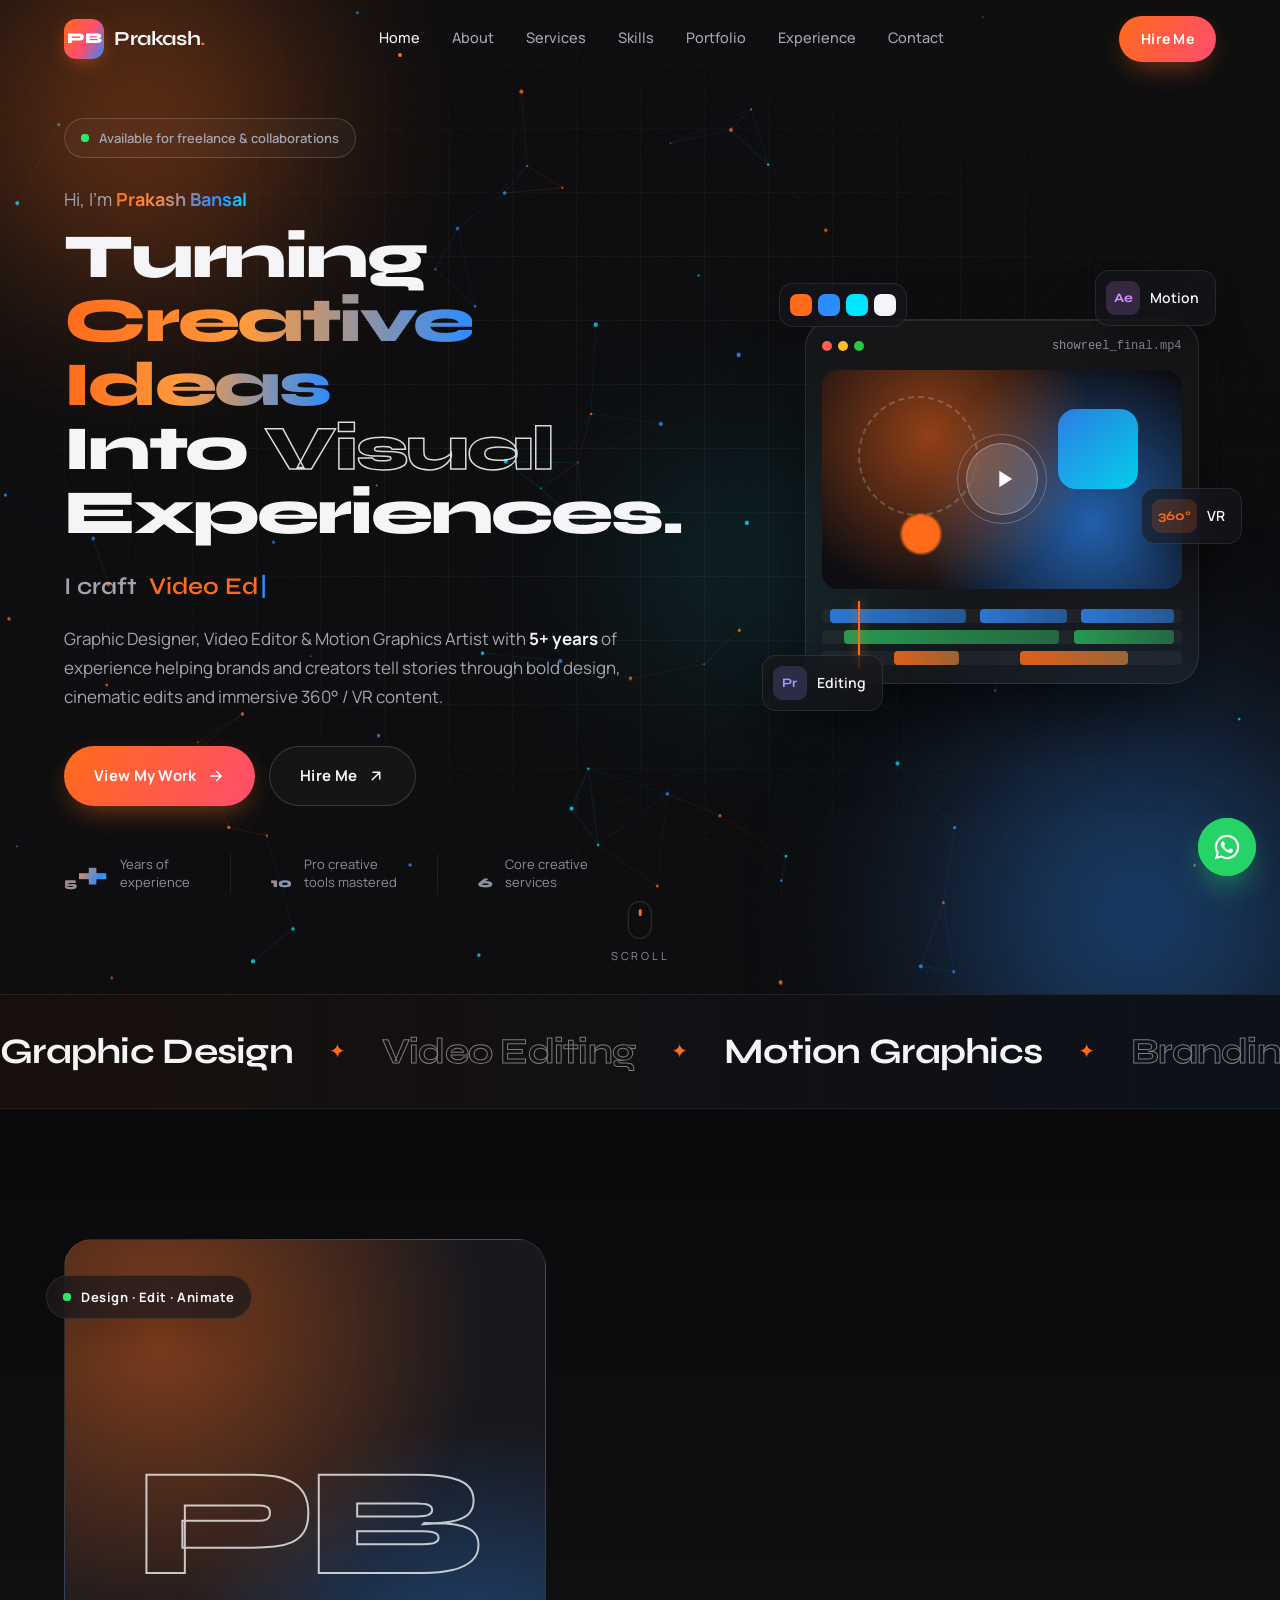
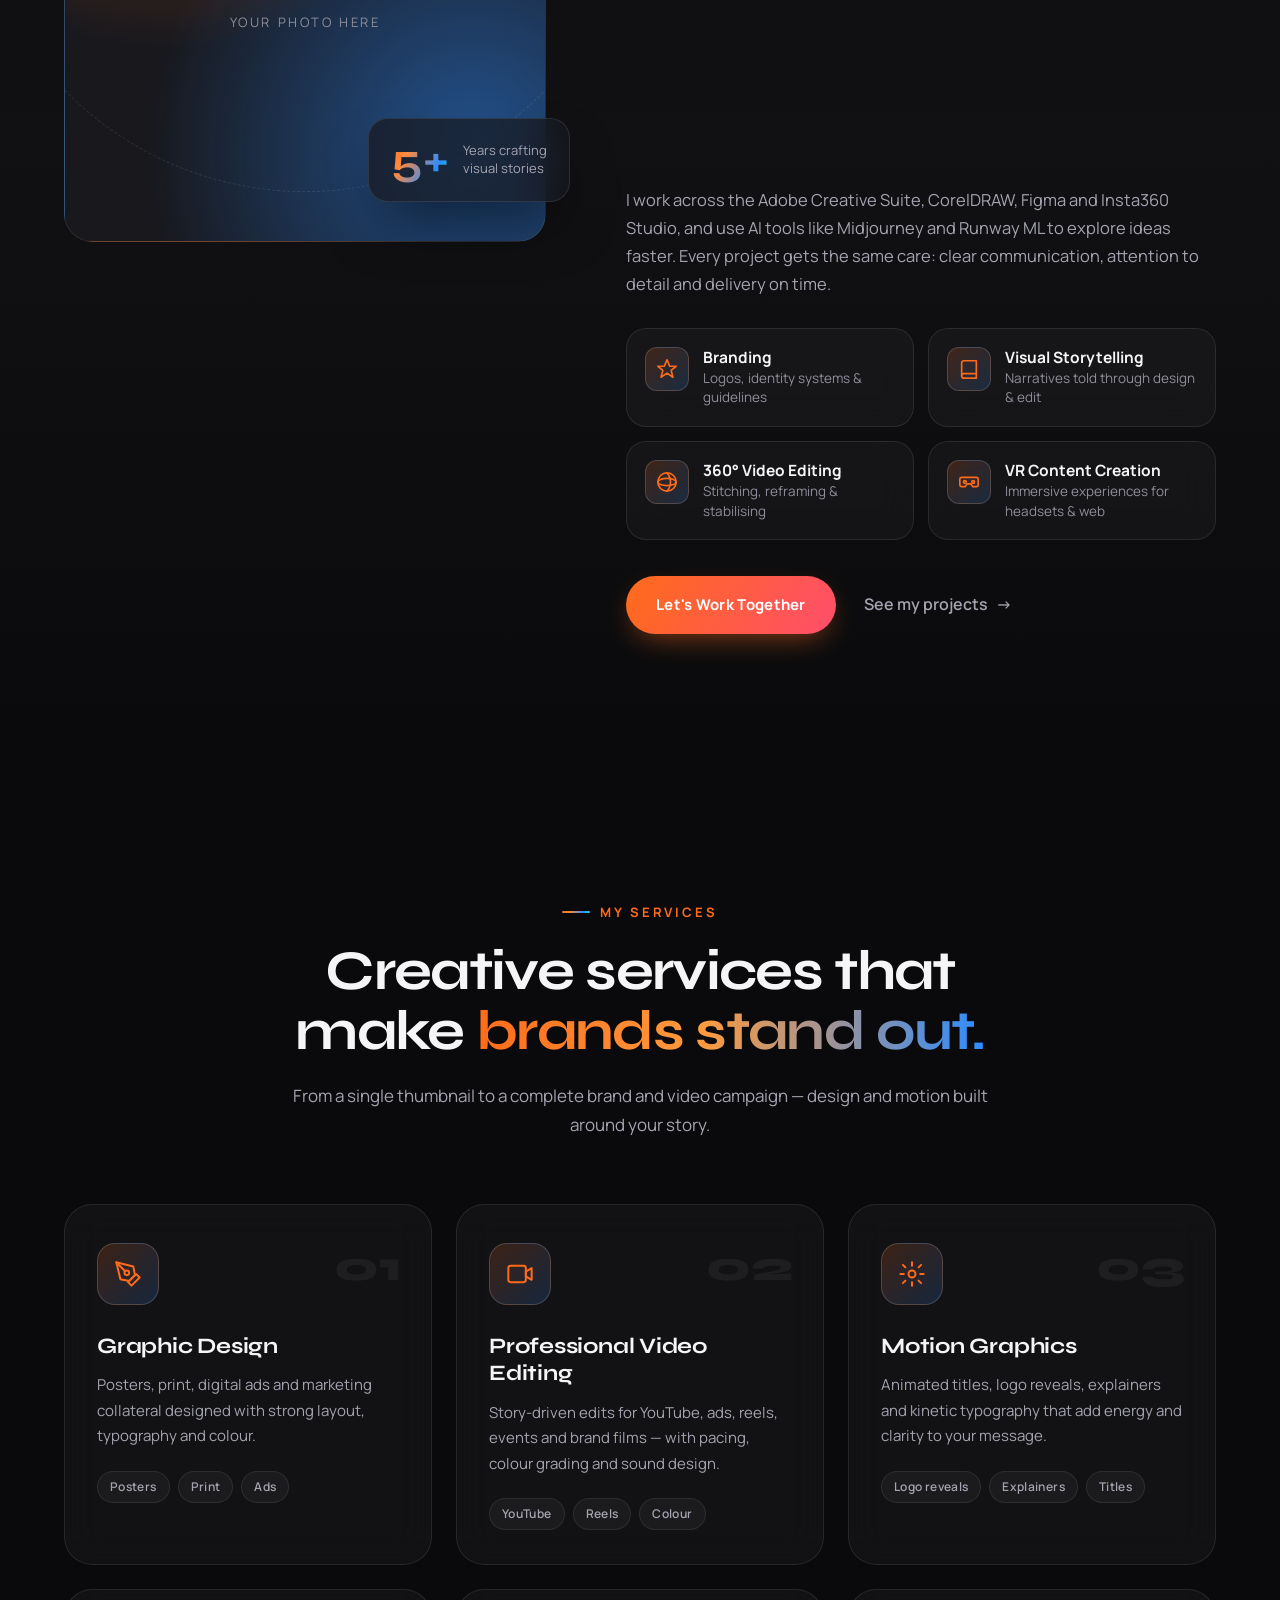
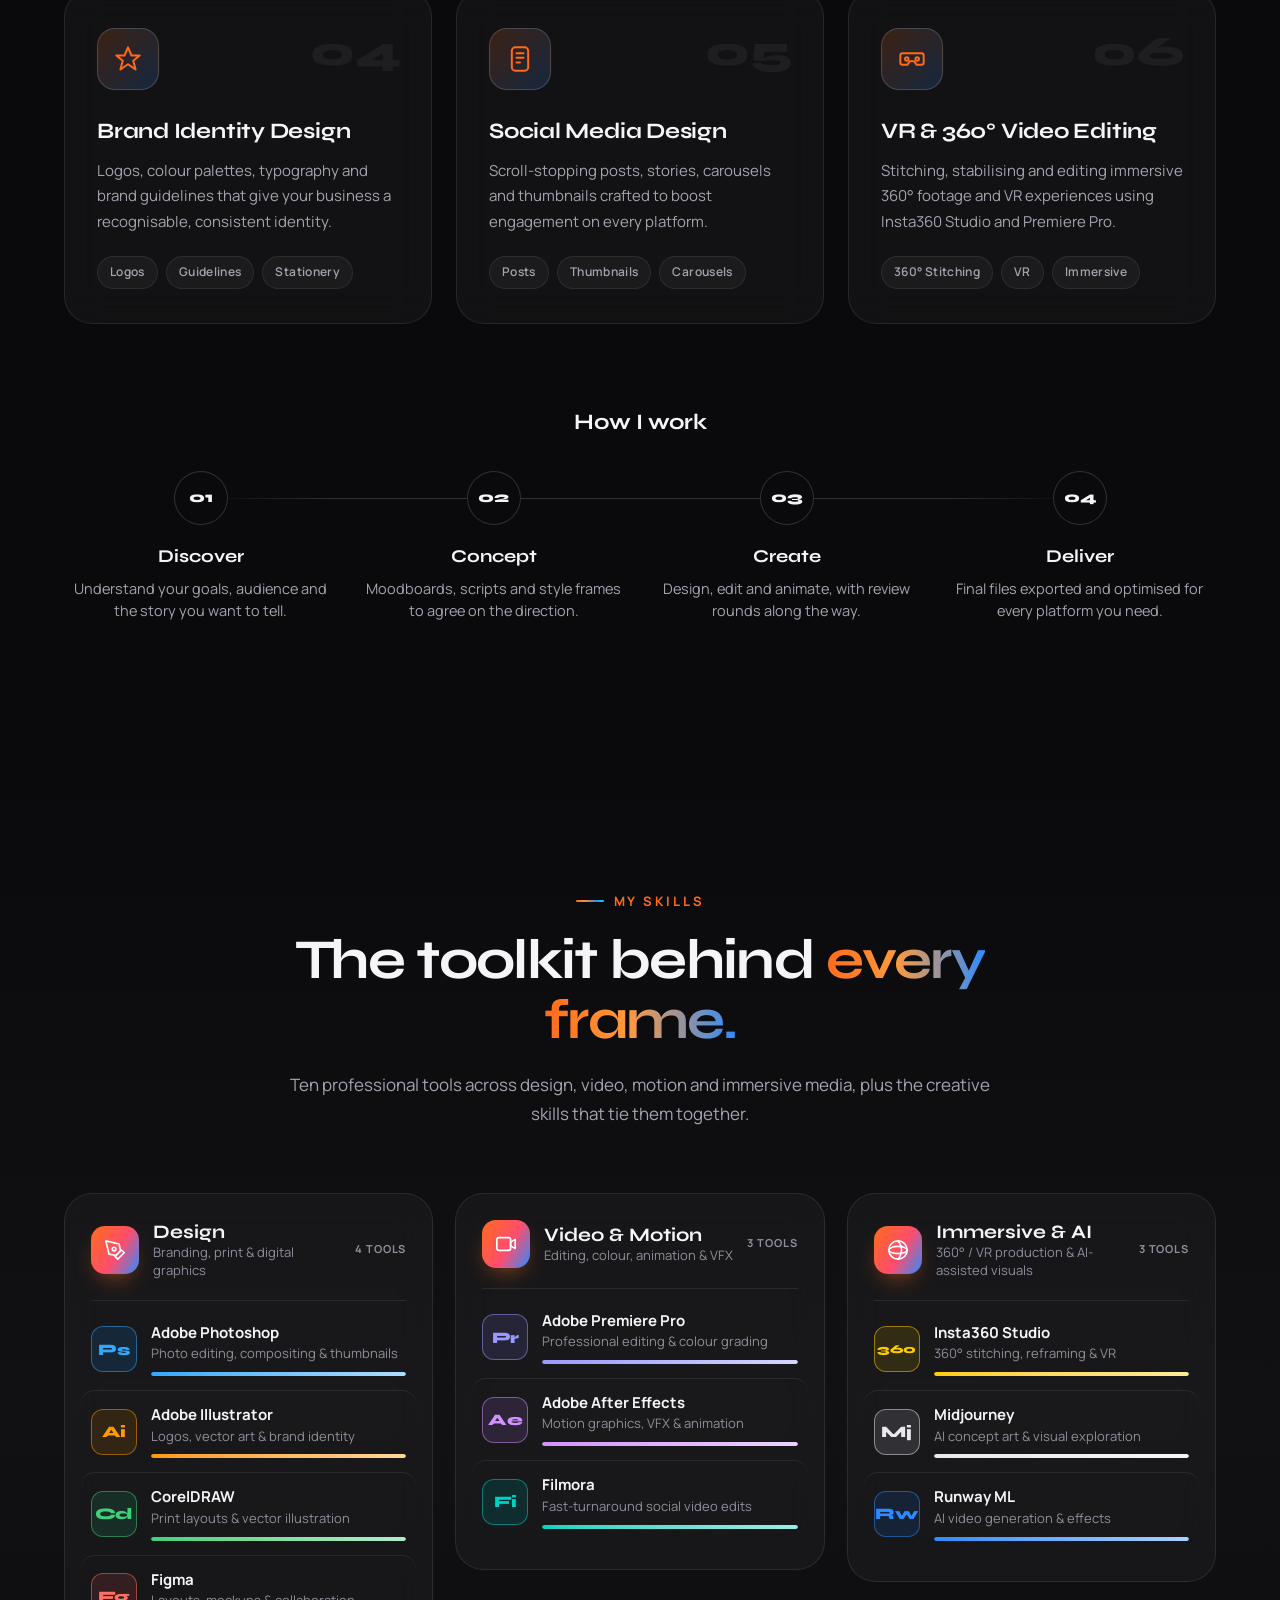
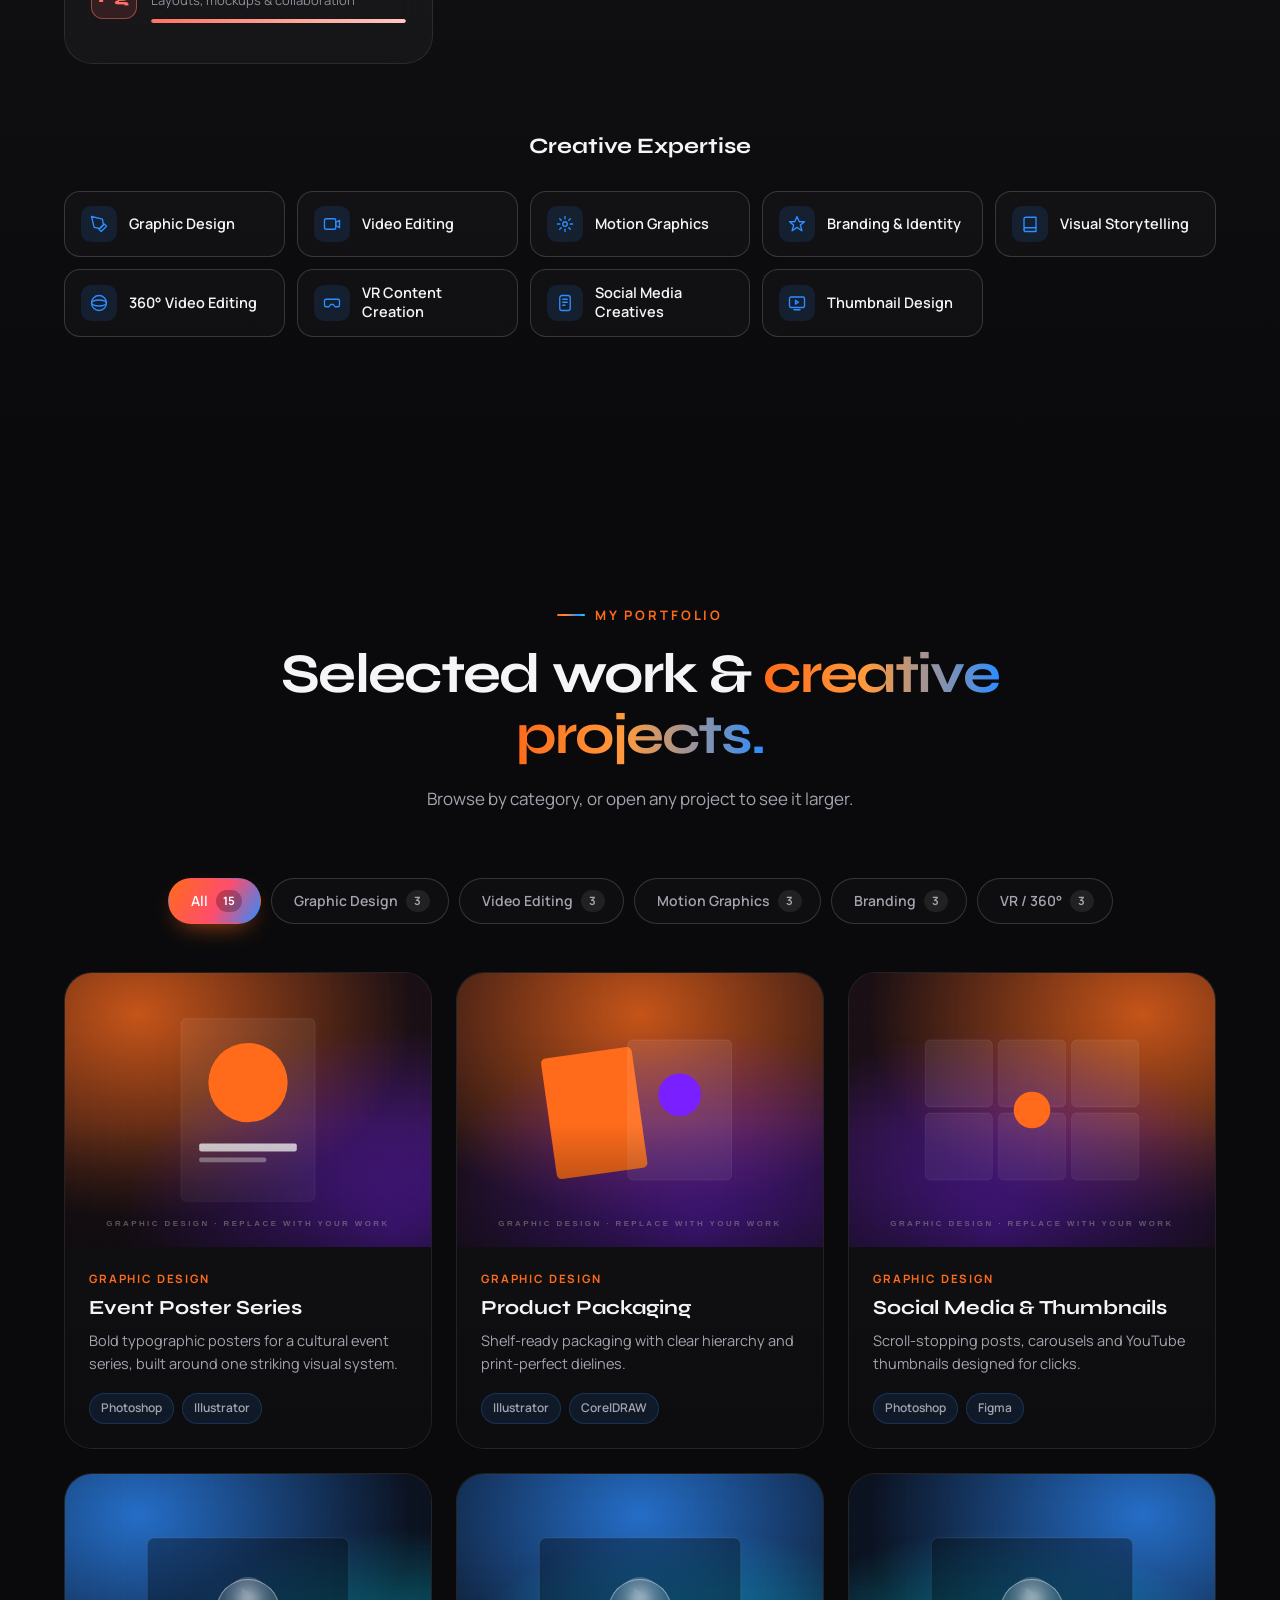
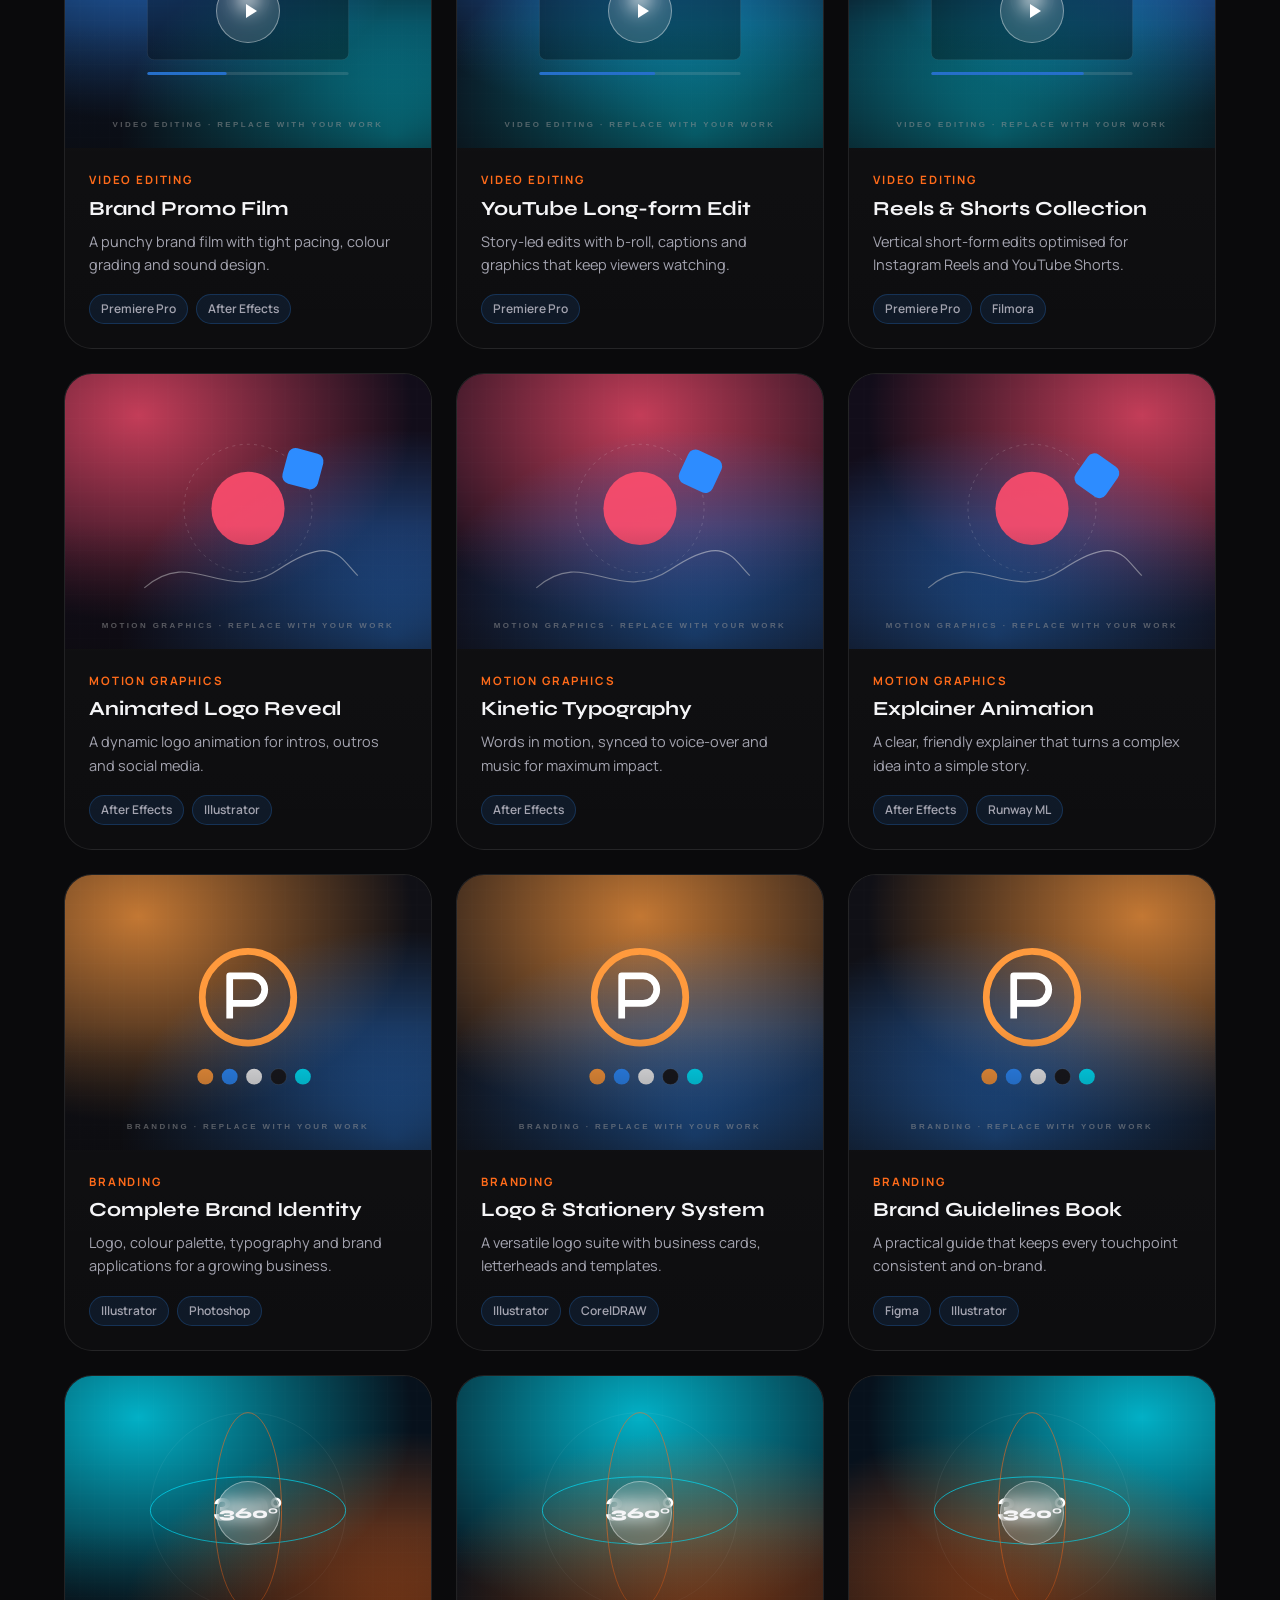
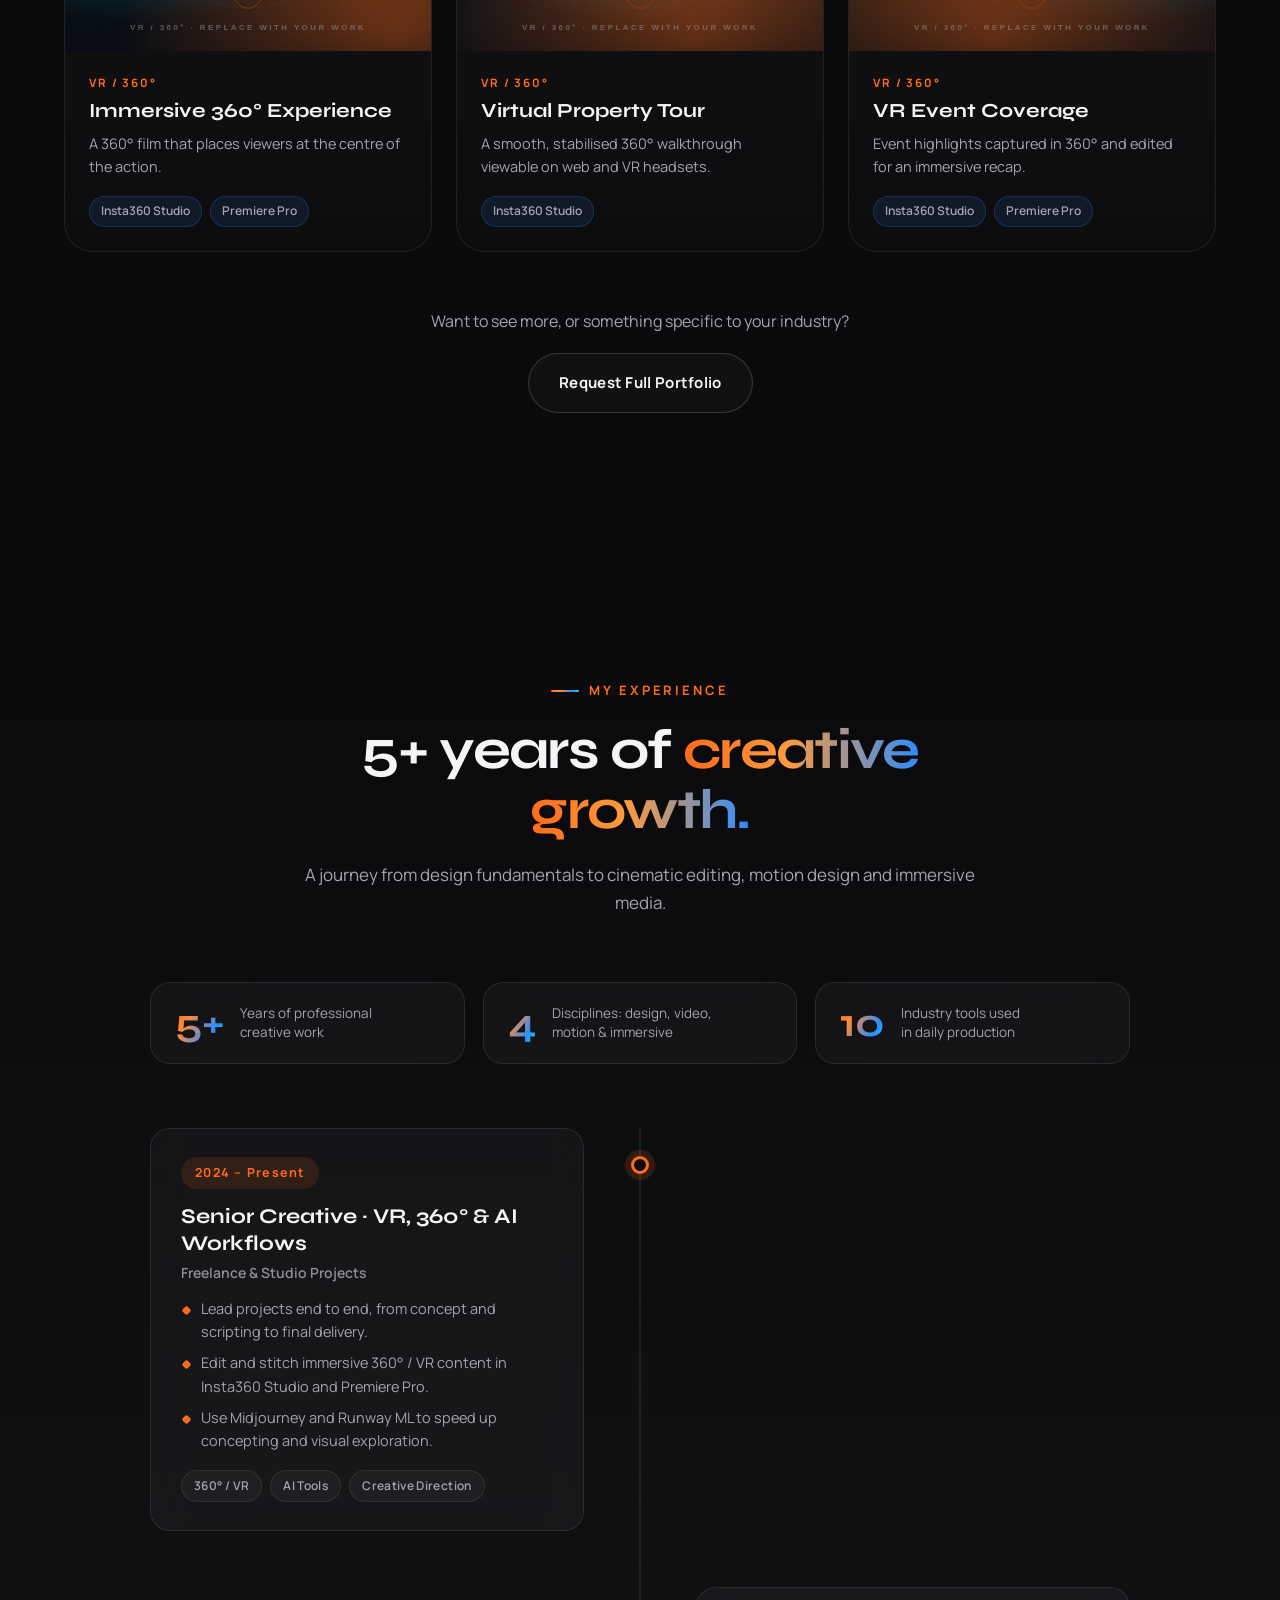
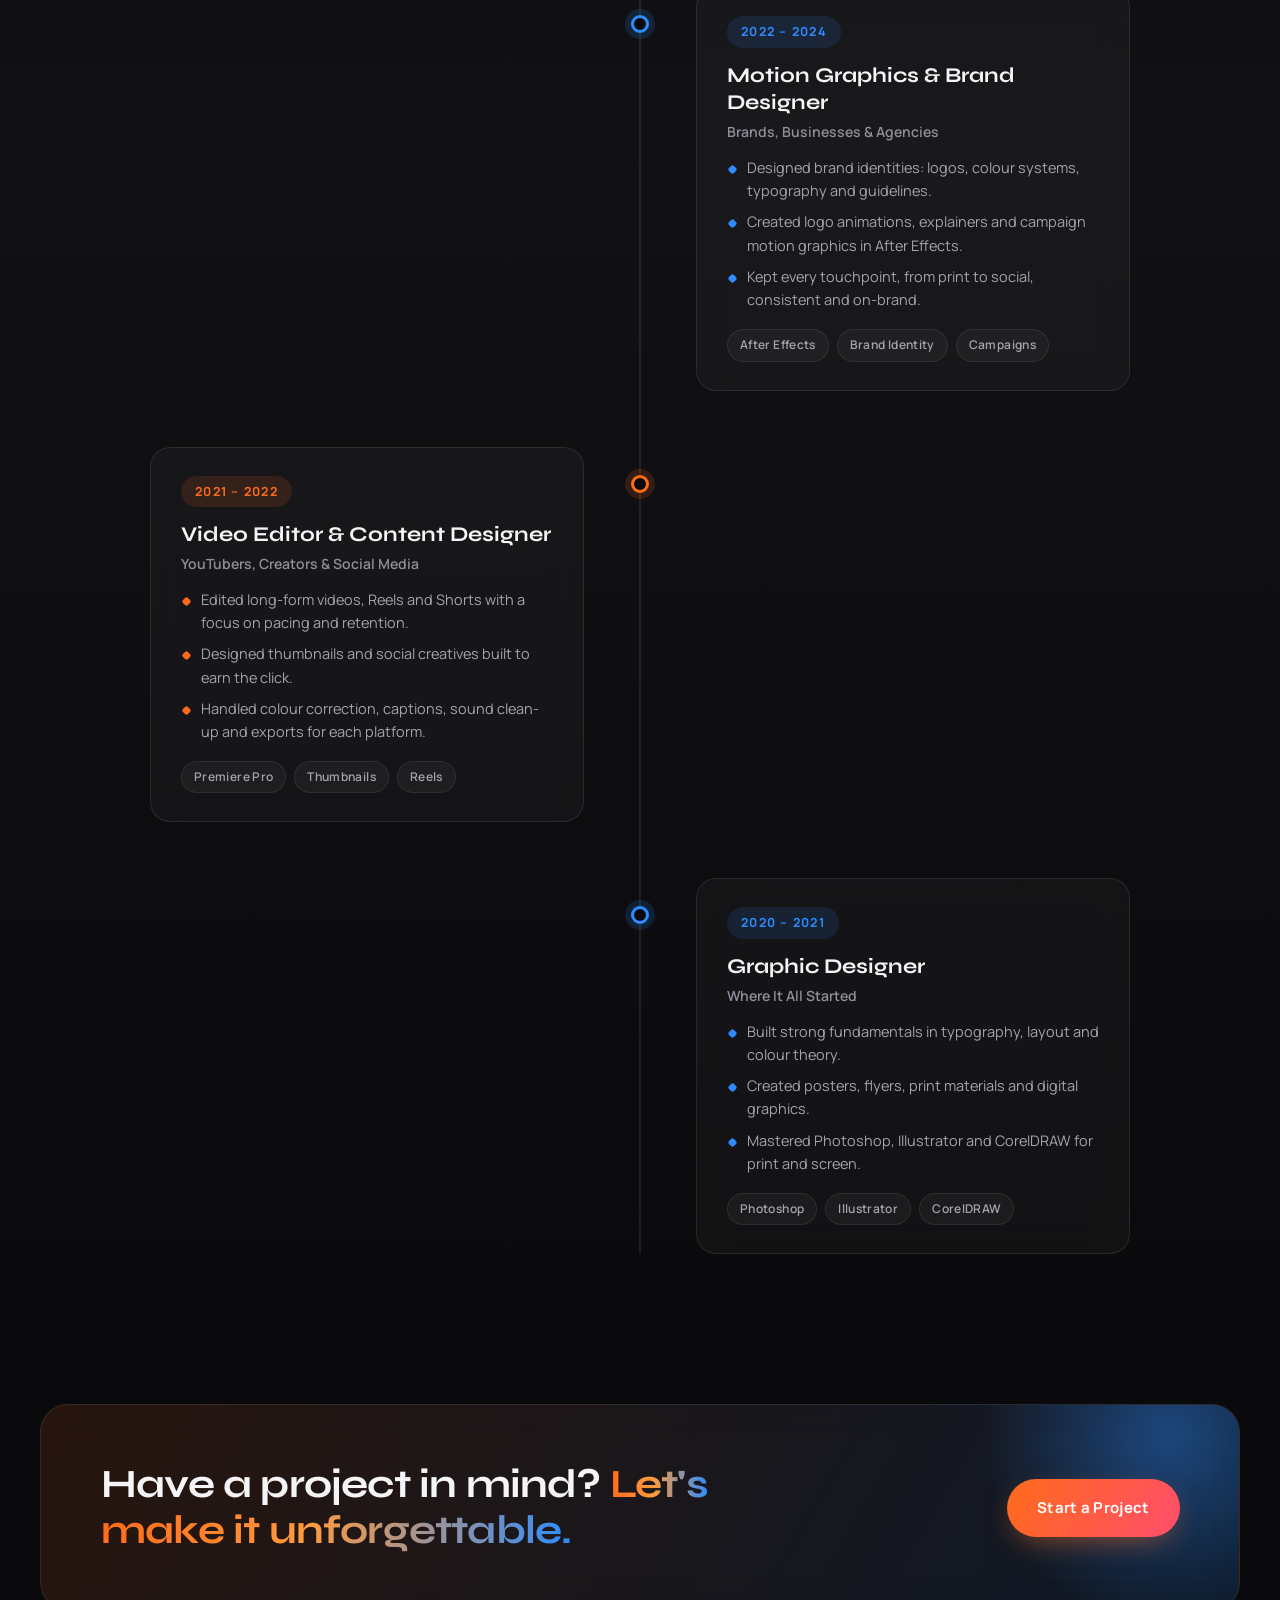
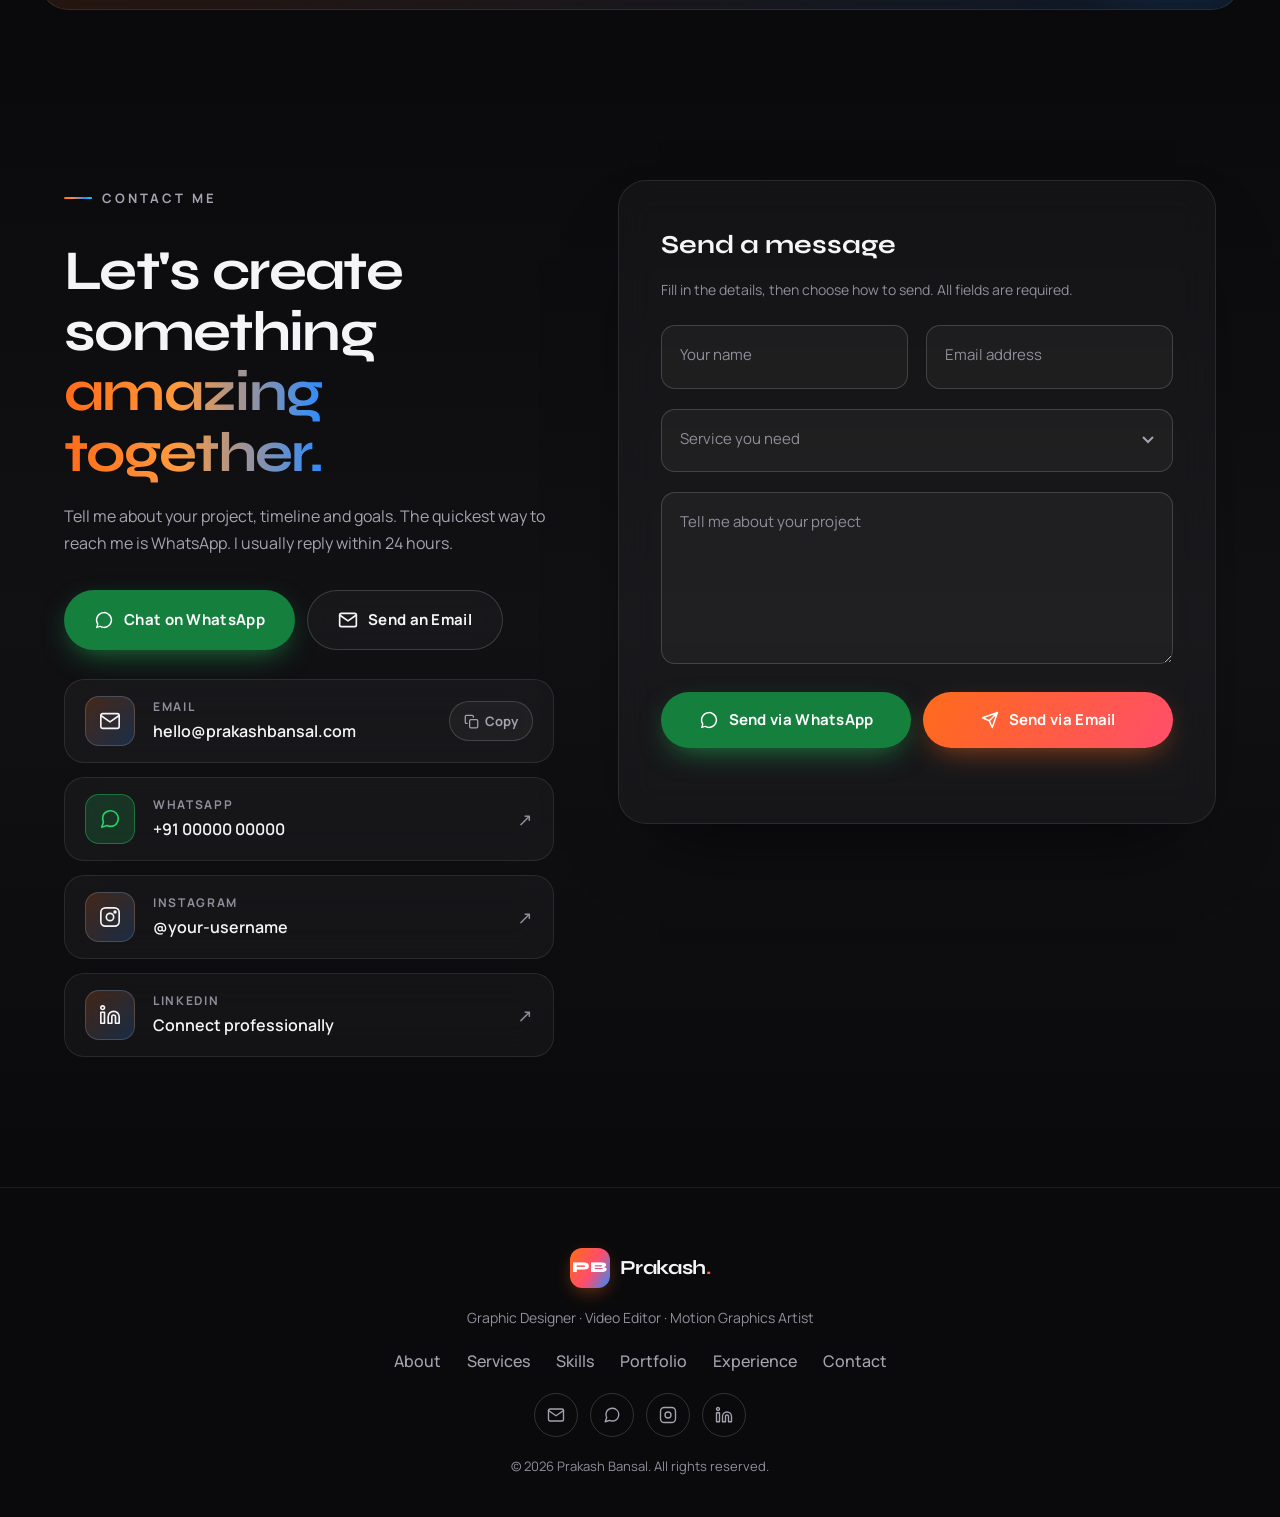
==== commit 631cab21: "Polish portfolio sections, contact actions and accessibility - About: professional intro and four sp" ====
--- a/index.html
+++ b/index.html
@@ -9,7 +9,7 @@
   <meta charset="UTF-8" />
   <meta name="viewport" content="width=device-width, initial-scale=1.0" />
   <title>Prakash Bansal — Graphic Designer, Video Editor &amp; Motion Graphics Artist</title>
-  <meta name="description" content="Prakash Bansal is a Graphic Designer, Video Editor and Motion Graphics Artist with 5+ years of experience in branding, visual storytelling, motion design, 360° and VR video editing." />
+  <meta name="description" content="Prakash Bansal is a Graphic Designer, Video Editor and Motion Graphics Artist with 5+ years of experience, specialising in branding, visual storytelling, 360° video editing and VR content creation." />
   <meta name="keywords" content="Prakash Bansal, graphic designer, video editor, motion graphics artist, branding, brand identity, 360 video editing, VR content, thumbnail design, social media creatives, portfolio" />
   <meta name="author" content="Prakash Bansal" />
   <meta name="theme-color" content="#0a0a0c" />
@@ -21,7 +21,7 @@
   <meta property="og:title" content="Prakash Bansal — Creative Portfolio" />
   <meta property="og:description" content="Turning creative ideas into visual experiences. Graphic design, video editing, motion graphics and VR / 360° content." />
   <meta property="og:url" content="https://khushbubansal8510-cloud.github.io/cs130-coursework/" />
-  <meta property="og:image" content="assets/img/og-image.svg" />
+  <meta property="og:image" content="https://khushbubansal8510-cloud.github.io/cs130-coursework/assets/img/og-image.svg" />
   <meta name="twitter:card" content="summary_large_image" />
 
   <link rel="icon" href="assets/img/favicon.svg" type="image/svg+xml" />
@@ -29,7 +29,7 @@
   <!-- Fonts: Syne (display) + Manrope (body) -->
   <link rel="preconnect" href="https://fonts.googleapis.com" />
   <link rel="preconnect" href="https://fonts.gstatic.com" crossorigin />
-  <link href="https://fonts.googleapis.com/css2?family=Manrope:wght@300;400;500;600;700&family=Syne:wght@500;600;700;800&display=swap" rel="stylesheet" />
+  <link href="https://fonts.googleapis.com/css2?family=Manrope:wght@400;500;600;700&family=Syne:wght@600;700;800&display=swap" rel="stylesheet" />
 
   <link rel="stylesheet" href="css/style.css" />
 
@@ -81,7 +81,7 @@
 
       <a href="#contact" class="btn btn--primary btn--sm nav__cta magnetic">Hire Me</a>
 
-      <button class="nav__toggle" id="navToggle" aria-label="Open menu" aria-expanded="false" aria-controls="navLinks">
+      <button type="button" class="nav__toggle" id="navToggle" aria-label="Open menu" aria-expanded="false" aria-controls="navLinks">
         <span></span><span></span>
       </button>
     </nav>
@@ -90,7 +90,7 @@
   <main id="main">
 
     <!-- ===================== 1. HERO ===================== -->
-    <section class="hero" id="home">
+    <section class="hero" id="home" aria-label="Introduction">
       <!-- Animated background: canvas particles + glowing orbs + grid -->
       <div class="hero__bg" aria-hidden="true">
         <canvas id="heroCanvas"></canvas>
@@ -115,8 +115,9 @@
           </h1>
 
           <p class="hero__role reveal">
-            <span class="hero__role-label">I craft</span>
-            <span class="typed" id="typed" aria-live="polite">Graphic Design</span><span class="typed-caret">|</span>
+            <span class="hero__role-label" aria-hidden="true">I craft</span><span class="sr-only">I craft </span>
+            <span class="sr-only">graphic design, video editing, motion graphics, brand identities and 360° / VR content.</span>
+            <span class="typed" id="typed" aria-hidden="true">Graphic Design</span><span class="typed-caret" aria-hidden="true">|</span>
           </p>
 
           <p class="hero__intro reveal">
@@ -195,66 +196,80 @@
     </div>
 
     <!-- ===================== 2. ABOUT ===================== -->
-    <section class="section about" id="about">
+    <section class="section about" id="about" aria-labelledby="about-title">
       <div class="container about__grid">
         <div class="about__media reveal">
           <!-- Replace this placeholder with your photo:
-               <img src="assets/img/prakash.jpg" alt="Portrait of Prakash Bansal" loading="lazy" /> -->
+               <img src="assets/img/prakash.jpg" alt="Portrait of Prakash Bansal" width="800" height="1000" loading="lazy" /> -->
           <div class="portrait glass">
             <div class="portrait__inner">
-              <span class="portrait__initials">PB</span>
+              <span class="portrait__initials" aria-hidden="true">PB</span>
               <span class="portrait__hint">Your photo here</span>
             </div>
-            <div class="portrait__ring"></div>
+            <div class="portrait__ring" aria-hidden="true"></div>
           </div>
           <div class="about__badge glass">
             <strong>5+</strong>
             <span>Years crafting<br />visual stories</span>
           </div>
+          <div class="about__tag glass" aria-hidden="true">
+            <span class="pulse-dot"></span> Design · Edit · Animate
+          </div>
         </div>
 
         <div class="about__content">
           <p class="eyebrow reveal">About Me</p>
-          <h2 class="section-title reveal">A storyteller who thinks in <span class="text-gradient">frames, colour &amp; motion.</span></h2>
-
-          <p class="reveal">
-            I'm <strong>Prakash Bansal</strong>, a Graphic Designer, Video Editor and Motion Graphics Artist
-            with more than five years of professional experience. My journey began with a fascination for how a
-            single image or a perfectly timed cut can make people <em>feel</em> something — and that curiosity
-            has grown into a career built on visual storytelling.
+          <h2 class="section-title reveal" id="about-title">A storyteller who thinks in <span class="text-gradient">frames, colour &amp; motion.</span></h2>
+
+          <p class="about__lead reveal">
+            I'm <strong>Prakash Bansal</strong>, a Graphic Designer, Video Editor and Motion Graphics Artist with
+            <strong>5+ years</strong> of professional experience turning ideas into visuals that people remember.
           </p>
           <p class="reveal">
-            Over the years I've designed brand identities, edited videos for creators and businesses,
-            animated motion graphics that bring ideas to life, and produced immersive <strong>360° and VR</strong>
-            content. I combine strong design fundamentals with modern tools — from the Adobe Creative Suite to
-            AI-powered tools like Midjourney and Runway ML — to deliver work that is both beautiful and effective.
+            My work sits where design meets storytelling. I build <strong>brand identities</strong> that feel consistent
+            everywhere they appear, edit videos with the pacing and emotion that keep audiences watching, and create
+            motion graphics that make complex messages simple. I also specialise in <strong>360° video editing and VR content</strong>,
+            producing immersive experiences that put viewers right inside the story.
           </p>
           <p class="reveal">
-            Every project starts with understanding the story you want to tell. From there, I focus on
-            clarity, consistency and craft, so your audience doesn't just see your content — they remember it.
+            I work across the Adobe Creative Suite, CorelDRAW, Figma and Insta360 Studio, and use AI tools like
+            Midjourney and Runway ML to explore ideas faster. Every project gets the same care: clear communication,
+            attention to detail and delivery on time.
           </p>
 
-          <ul class="about__highlights reveal">
-            <li><span class="hl-icon">◆</span> Visual storytelling &amp; concept development</li>
-            <li><span class="hl-icon">◆</span> Brand-consistent design systems</li>
-            <li><span class="hl-icon">◆</span> Cinematic edits &amp; motion design</li>
-            <li><span class="hl-icon">◆</span> Immersive 360° &amp; VR production</li>
+          <ul class="specialties" aria-label="Specialisations">
+            <li class="specialty glass reveal">
+              <span class="specialty__icon"><svg viewBox="0 0 24 24" aria-hidden="true"><path d="M12 2l3 7h7l-5.5 4.5 2 7.5L12 16.5 5.5 21l2-7.5L2 9h7z"/></svg></span>
+              <div><h3>Branding</h3><p>Logos, identity systems &amp; guidelines</p></div>
+            </li>
+            <li class="specialty glass reveal">
+              <span class="specialty__icon"><svg viewBox="0 0 24 24" aria-hidden="true"><path d="M4 19.5A2.5 2.5 0 016.5 17H20V3H6.5A2.5 2.5 0 004 5.5z"/><path d="M4 19.5A2.5 2.5 0 006.5 22H20v-5"/></svg></span>
+              <div><h3>Visual Storytelling</h3><p>Narratives told through design &amp; edit</p></div>
+            </li>
+            <li class="specialty glass reveal">
+              <span class="specialty__icon"><svg viewBox="0 0 24 24" aria-hidden="true"><circle cx="12" cy="12" r="10"/><ellipse cx="12" cy="12" rx="10" ry="4"/><path d="M12 2a15 15 0 010 20"/></svg></span>
+              <div><h3>360° Video Editing</h3><p>Stitching, reframing &amp; stabilising</p></div>
+            </li>
+            <li class="specialty glass reveal">
+              <span class="specialty__icon"><svg viewBox="0 0 24 24" aria-hidden="true"><path d="M2 9a2 2 0 012-2h16a2 2 0 012 2v6a2 2 0 01-2 2h-4l-2-3h-4l-2 3H4a2 2 0 01-2-2z"/><circle cx="7.5" cy="12" r="1.5"/><circle cx="16.5" cy="12" r="1.5"/></svg></span>
+              <div><h3>VR Content Creation</h3><p>Immersive experiences for headsets &amp; web</p></div>
+            </li>
           </ul>
 
           <div class="about__actions reveal">
             <a href="#contact" class="btn btn--primary magnetic">Let's Work Together</a>
-            <a href="#portfolio" class="link-arrow">See my projects <span>→</span></a>
+            <a href="#portfolio" class="link-arrow">See my projects <span aria-hidden="true">→</span></a>
           </div>
         </div>
       </div>
     </section>
 
     <!-- ===================== 3. SERVICES ===================== -->
-    <section class="section services" id="services">
+    <section class="section services" id="services" aria-labelledby="services-title">
       <div class="container">
         <header class="section-head">
           <p class="eyebrow reveal">My Services</p>
-          <h2 class="section-title reveal">Creative services that make <span class="text-gradient">brands stand out.</span></h2>
+          <h2 class="section-title reveal" id="services-title">Creative services that make <span class="text-gradient">brands stand out.</span></h2>
           <p class="section-sub reveal">From a single thumbnail to a complete brand and video campaign — design and motion built around your story.</p>
         </header>
 
@@ -319,327 +334,418 @@
             <ul class="tags"><li>360° Stitching</li><li>VR</li><li>Immersive</li></ul>
           </article>
         </div>
+
+        <!-- How I work -->
+        <div class="process">
+          <h3 class="process__title reveal">How I work</h3>
+          <ol class="process__steps">
+            <li class="step reveal"><span class="step__num">01</span><h4>Discover</h4><p>Understand your goals, audience and the story you want to tell.</p></li>
+            <li class="step reveal"><span class="step__num">02</span><h4>Concept</h4><p>Moodboards, scripts and style frames to agree on the direction.</p></li>
+            <li class="step reveal"><span class="step__num">03</span><h4>Create</h4><p>Design, edit and animate, with review rounds along the way.</p></li>
+            <li class="step reveal"><span class="step__num">04</span><h4>Deliver</h4><p>Final files exported and optimised for every platform you need.</p></li>
+          </ol>
+        </div>
       </div>
     </section>
 
     <!-- ===================== 4. SKILLS ===================== -->
-    <section class="section skills" id="skills">
+    <section class="section skills" id="skills" aria-labelledby="skills-title">
       <div class="container">
         <header class="section-head">
           <p class="eyebrow reveal">My Skills</p>
-          <h2 class="section-title reveal">The toolkit behind <span class="text-gradient">every frame.</span></h2>
-          <p class="section-sub reveal">Industry-standard software for design, editing and motion, plus AI tools for faster, bolder ideas.</p>
+          <h2 class="section-title reveal" id="skills-title">The toolkit behind <span class="text-gradient">every frame.</span></h2>
+          <p class="section-sub reveal">Ten professional tools across design, video, motion and immersive media, plus the creative skills that tie them together.</p>
         </header>
 
-        <!-- Software skill cards.
-             The animated bar shows each tool is part of the active toolkit — no made-up percentages.
-             OPTIONAL: to display your own proficiency, add data-level="85" to a card
-             and the bar will fill to that value and show the number. -->
-        <div class="skills__grid">
-          <article class="skill-card glass reveal" style="--brand:#31a8ff">
-            <div class="skill-card__logo">Ps</div>
-            <div class="skill-card__body">
-              <h3>Adobe Photoshop</h3>
-              <p>Photo editing, compositing &amp; thumbnails</p>
-              <div class="skill-bar"><span></span></div>
-              <span class="skill-card__cat">Design</span>
-            </div>
-          </article>
-
-          <article class="skill-card glass reveal" style="--brand:#ff9a00">
-            <div class="skill-card__logo">Ai</div>
-            <div class="skill-card__body">
-              <h3>Adobe Illustrator</h3>
-              <p>Logos, vector art &amp; brand identity</p>
-              <div class="skill-bar"><span></span></div>
-              <span class="skill-card__cat">Design</span>
-            </div>
-          </article>
-
-          <article class="skill-card glass reveal" style="--brand:#9999ff">
-            <div class="skill-card__logo">Pr</div>
-            <div class="skill-card__body">
-              <h3>Adobe Premiere Pro</h3>
-              <p>Professional editing &amp; colour grading</p>
-              <div class="skill-bar"><span></span></div>
-              <span class="skill-card__cat">Video</span>
-            </div>
-          </article>
-
-          <article class="skill-card glass reveal" style="--brand:#d291ff">
-            <div class="skill-card__logo">Ae</div>
-            <div class="skill-card__body">
-              <h3>Adobe After Effects</h3>
-              <p>Motion graphics, VFX &amp; animation</p>
-              <div class="skill-bar"><span></span></div>
-              <span class="skill-card__cat">Motion</span>
-            </div>
-          </article>
-
-          <article class="skill-card glass reveal" style="--brand:#3fd17a">
-            <div class="skill-card__logo">Cd</div>
-            <div class="skill-card__body">
-              <h3>CorelDRAW</h3>
-              <p>Print layouts &amp; vector illustration</p>
-              <div class="skill-bar"><span></span></div>
-              <span class="skill-card__cat">Design</span>
-            </div>
-          </article>
-
-          <article class="skill-card glass reveal" style="--brand:#ff7262">
-            <div class="skill-card__logo">Fg</div>
-            <div class="skill-card__body">
-              <h3>Figma</h3>
-              <p>UI layouts, mockups &amp; collaboration</p>
-              <div class="skill-bar"><span></span></div>
-              <span class="skill-card__cat">Design</span>
-            </div>
-          </article>
-
-          <article class="skill-card glass reveal" style="--brand:#00d1c1">
-            <div class="skill-card__logo">Fi</div>
-            <div class="skill-card__body">
-              <h3>Filmora</h3>
-              <p>Fast-turnaround social video edits</p>
-              <div class="skill-bar"><span></span></div>
-              <span class="skill-card__cat">Video</span>
-            </div>
-          </article>
-
-          <article class="skill-card glass reveal" style="--brand:#ffcc00">
-            <div class="skill-card__logo skill-card__logo--sm">360</div>
-            <div class="skill-card__body">
-              <h3>Insta360 Studio</h3>
-              <p>360° stitching, reframing &amp; VR</p>
-              <div class="skill-bar"><span></span></div>
-              <span class="skill-card__cat">VR / 360°</span>
-            </div>
-          </article>
-
-          <article class="skill-card glass reveal" style="--brand:#e8e8ee">
-            <div class="skill-card__logo">Mj</div>
-            <div class="skill-card__body">
-              <h3>Midjourney</h3>
-              <p>AI concept art &amp; visual exploration</p>
-              <div class="skill-bar"><span></span></div>
-              <span class="skill-card__cat">AI</span>
-            </div>
-          </article>
-
-          <article class="skill-card glass reveal" style="--brand:#2d8cff">
-            <div class="skill-card__logo">Rw</div>
-            <div class="skill-card__body">
-              <h3>Runway ML</h3>
-              <p>AI video generation &amp; effects</p>
-              <div class="skill-bar"><span></span></div>
-              <span class="skill-card__cat">AI</span>
-            </div>
-          </article>
-        </div>
-
-        <!-- Creative skill chips -->
-        <div class="skills__chips reveal">
-          <h3 class="chips-title">Creative Expertise</h3>
-          <ul class="chips">
-            <li>Graphic Design</li><li>Video Editing</li><li>Motion Graphics</li>
-            <li>Branding &amp; Identity</li><li>Visual Storytelling</li><li>360° Video Editing</li>
-            <li>VR Content Creation</li><li>Social Media Creatives</li><li>Thumbnail Design</li>
+        <!-- Software toolkit, grouped by discipline.
+             The animated bar marks each tool as part of the active toolkit. No percentages are invented.
+             OPTIONAL: add data-level="85" to any <li class="tool"> to show your own proficiency value. -->
+        <div class="toolkit">
+          <section class="toolkit__group glass reveal" aria-label="Design tools">
+            <header class="toolkit__head">
+              <span class="toolkit__icon"><svg viewBox="0 0 24 24" aria-hidden="true"><path d="M12 19l7-7 3 3-7 7-3-3z"/><path d="M18 13l-1.5-7.5L2 2l3.5 14.5L13 18l5-5z"/><circle cx="11" cy="11" r="2"/></svg></span>
+              <div><h3>Design</h3><p>Branding, print &amp; digital graphics</p></div>
+              <span class="toolkit__count">4 tools</span>
+            </header>
+            <ul class="tool-list">
+              <li class="tool" style="--brand:#31a8ff">
+                <span class="tool__logo" aria-hidden="true">Ps</span>
+                <div class="tool__info"><h4>Adobe Photoshop</h4><p>Photo editing, compositing &amp; thumbnails</p><span class="tool__bar" aria-hidden="true"><span></span></span></div>
+              </li>
+              <li class="tool" style="--brand:#ff9a00">
+                <span class="tool__logo" aria-hidden="true">Ai</span>
+                <div class="tool__info"><h4>Adobe Illustrator</h4><p>Logos, vector art &amp; brand identity</p><span class="tool__bar" aria-hidden="true"><span></span></span></div>
+              </li>
+              <li class="tool" style="--brand:#3fd17a">
+                <span class="tool__logo" aria-hidden="true">Cd</span>
+                <div class="tool__info"><h4>CorelDRAW</h4><p>Print layouts &amp; vector illustration</p><span class="tool__bar" aria-hidden="true"><span></span></span></div>
+              </li>
+              <li class="tool" style="--brand:#ff7262">
+                <span class="tool__logo" aria-hidden="true">Fg</span>
+                <div class="tool__info"><h4>Figma</h4><p>Layouts, mockups &amp; collaboration</p><span class="tool__bar" aria-hidden="true"><span></span></span></div>
+              </li>
+            </ul>
+          </section>
+          <section class="toolkit__group glass reveal" aria-label="Video and Motion tools">
+            <header class="toolkit__head">
+              <span class="toolkit__icon"><svg viewBox="0 0 24 24" aria-hidden="true"><rect x="2" y="5" width="15" height="14" rx="2"/><path d="M17 10l5-3v10l-5-3z"/></svg></span>
+              <div><h3>Video &amp; Motion</h3><p>Editing, colour, animation &amp; VFX</p></div>
+              <span class="toolkit__count">3 tools</span>
+            </header>
+            <ul class="tool-list">
+              <li class="tool" style="--brand:#9999ff">
+                <span class="tool__logo" aria-hidden="true">Pr</span>
+                <div class="tool__info"><h4>Adobe Premiere Pro</h4><p>Professional editing &amp; colour grading</p><span class="tool__bar" aria-hidden="true"><span></span></span></div>
+              </li>
+              <li class="tool" style="--brand:#d291ff">
+                <span class="tool__logo" aria-hidden="true">Ae</span>
+                <div class="tool__info"><h4>Adobe After Effects</h4><p>Motion graphics, VFX &amp; animation</p><span class="tool__bar" aria-hidden="true"><span></span></span></div>
+              </li>
+              <li class="tool" style="--brand:#00d1c1">
+                <span class="tool__logo" aria-hidden="true">Fi</span>
+                <div class="tool__info"><h4>Filmora</h4><p>Fast-turnaround social video edits</p><span class="tool__bar" aria-hidden="true"><span></span></span></div>
+              </li>
+            </ul>
+          </section>
+          <section class="toolkit__group glass reveal" aria-label="Immersive and AI tools">
+            <header class="toolkit__head">
+              <span class="toolkit__icon"><svg viewBox="0 0 24 24" aria-hidden="true"><circle cx="12" cy="12" r="10"/><ellipse cx="12" cy="12" rx="10" ry="4"/><path d="M12 2a15 15 0 010 20"/></svg></span>
+              <div><h3>Immersive &amp; AI</h3><p>360° / VR production &amp; AI-assisted visuals</p></div>
+              <span class="toolkit__count">3 tools</span>
+            </header>
+            <ul class="tool-list">
+              <li class="tool" style="--brand:#ffcc00">
+                <span class="tool__logo tool__logo--sm" aria-hidden="true">360</span>
+                <div class="tool__info"><h4>Insta360 Studio</h4><p>360° stitching, reframing &amp; VR</p><span class="tool__bar" aria-hidden="true"><span></span></span></div>
+              </li>
+              <li class="tool" style="--brand:#e8e8ee">
+                <span class="tool__logo" aria-hidden="true">Mj</span>
+                <div class="tool__info"><h4>Midjourney</h4><p>AI concept art &amp; visual exploration</p><span class="tool__bar" aria-hidden="true"><span></span></span></div>
+              </li>
+              <li class="tool" style="--brand:#2d8cff">
+                <span class="tool__logo" aria-hidden="true">Rw</span>
+                <div class="tool__info"><h4>Runway ML</h4><p>AI video generation &amp; effects</p><span class="tool__bar" aria-hidden="true"><span></span></span></div>
+              </li>
+            </ul>
+          </section>
+        </div>
+
+        <!-- Creative expertise -->
+        <div class="expertise">
+          <h3 class="expertise__title reveal">Creative Expertise</h3>
+          <ul class="expertise__grid">
+            <li class="expertise__item reveal"><span class="expertise__icon"><svg viewBox="0 0 24 24" aria-hidden="true"><path d="M12 19l7-7 3 3-7 7-3-3z"/><path d="M18 13l-1.5-7.5L2 2l3.5 14.5L13 18l5-5z"/></svg></span>Graphic Design</li>
+            <li class="expertise__item reveal"><span class="expertise__icon"><svg viewBox="0 0 24 24" aria-hidden="true"><rect x="2" y="5" width="15" height="14" rx="2"/><path d="M17 10l5-3v10l-5-3z"/></svg></span>Video Editing</li>
+            <li class="expertise__item reveal"><span class="expertise__icon"><svg viewBox="0 0 24 24" aria-hidden="true"><circle cx="12" cy="12" r="3"/><path d="M12 2v3M12 19v3M2 12h3M19 12h3M4.9 4.9l2.1 2.1M17 17l2.1 2.1M4.9 19.1L7 17M17 7l2.1-2.1"/></svg></span>Motion Graphics</li>
+            <li class="expertise__item reveal"><span class="expertise__icon"><svg viewBox="0 0 24 24" aria-hidden="true"><path d="M12 2l3 7h7l-5.5 4.5 2 7.5L12 16.5 5.5 21l2-7.5L2 9h7z"/></svg></span>Branding &amp; Identity</li>
+            <li class="expertise__item reveal"><span class="expertise__icon"><svg viewBox="0 0 24 24" aria-hidden="true"><path d="M4 19.5A2.5 2.5 0 016.5 17H20V3H6.5A2.5 2.5 0 004 5.5z"/><path d="M4 19.5A2.5 2.5 0 006.5 22H20v-5"/></svg></span>Visual Storytelling</li>
+            <li class="expertise__item reveal"><span class="expertise__icon"><svg viewBox="0 0 24 24" aria-hidden="true"><circle cx="12" cy="12" r="10"/><ellipse cx="12" cy="12" rx="10" ry="4"/></svg></span>360° Video Editing</li>
+            <li class="expertise__item reveal"><span class="expertise__icon"><svg viewBox="0 0 24 24" aria-hidden="true"><path d="M2 9a2 2 0 012-2h16a2 2 0 012 2v6a2 2 0 01-2 2h-4l-2-3h-4l-2 3H4a2 2 0 01-2-2z"/></svg></span>VR Content Creation</li>
+            <li class="expertise__item reveal"><span class="expertise__icon"><svg viewBox="0 0 24 24" aria-hidden="true"><rect x="5" y="2" width="14" height="20" rx="3"/><path d="M9 7h6M9 11h6M9 15h3"/></svg></span>Social Media Creatives</li>
+            <li class="expertise__item reveal"><span class="expertise__icon"><svg viewBox="0 0 24 24" aria-hidden="true"><rect x="2" y="4" width="20" height="14" rx="2"/><path d="M10 8.5v5l4-2.5z"/><path d="M8 21h8"/></svg></span>Thumbnail Design</li>
           </ul>
         </div>
       </div>
     </section>
 
+
     <!-- ===================== 5. PORTFOLIO ===================== -->
-    <section class="section portfolio" id="portfolio">
+    <section class="section portfolio" id="portfolio" aria-labelledby="portfolio-title">
       <div class="container">
         <header class="section-head">
           <p class="eyebrow reveal">My Portfolio</p>
-          <h2 class="section-title reveal">Selected work &amp; <span class="text-gradient">creative projects.</span></h2>
-          <p class="section-sub reveal">A curated look at design, video and motion work. Filter by category, or click a project to view it larger.</p>
+          <h2 class="section-title reveal" id="portfolio-title">Selected work &amp; <span class="text-gradient">creative projects.</span></h2>
+          <p class="section-sub reveal">Browse by category, or open any project to see it larger.</p>
         </header>
 
-        <div class="filters reveal" role="tablist" aria-label="Filter portfolio">
-          <button class="filter active" data-filter="all" role="tab" aria-selected="true">All</button>
-          <button class="filter" data-filter="graphic" role="tab" aria-selected="false">Graphic Design</button>
-          <button class="filter" data-filter="video" role="tab" aria-selected="false">Video Editing</button>
-          <button class="filter" data-filter="motion" role="tab" aria-selected="false">Motion Graphics</button>
-          <button class="filter" data-filter="branding" role="tab" aria-selected="false">Branding</button>
-          <button class="filter" data-filter="social" role="tab" aria-selected="false">Social Media</button>
-        </div>
-
-        <!-- PORTFOLIO ITEMS
-             To add your real work, replace the <div class="work__placeholder ..."> inside each item with:
-               <img src="assets/work/your-image.jpg" alt="Project description" loading="lazy" />
-             Keep data-category as one of: graphic | video | motion | branding | social
-             For videos, set data-video="https://www.youtube.com/embed/VIDEO_ID" on the .work item
-             and the lightbox will play it. -->
-        <div class="work-grid" id="workGrid">
-          <article class="work reveal work--tall" data-category="graphic" tabindex="0">
-            <div class="work__media">
-              <div class="work__placeholder ph-1"><span class="ph-icon">◐</span><span class="ph-label">Poster Design</span></div>
-            </div>
-            <div class="work__info">
-              <span class="work__cat">Graphic Design</span>
-              <h3>Event Poster Series</h3>
-              <span class="work__view" aria-hidden="true">↗</span>
-            </div>
-          </article>
-
-          <article class="work reveal" data-category="video" tabindex="0">
-            <div class="work__media">
-              <div class="work__placeholder ph-2"><span class="ph-icon">▶</span><span class="ph-label">Video Edit</span></div>
-            </div>
-            <div class="work__info">
-              <span class="work__cat">Video Editing</span>
-              <h3>Brand Promo Film</h3>
-              <span class="work__view" aria-hidden="true">↗</span>
-            </div>
-          </article>
-
-          <article class="work reveal" data-category="motion" tabindex="0">
-            <div class="work__media">
-              <div class="work__placeholder ph-3"><span class="ph-icon">✺</span><span class="ph-label">Motion Graphics</span></div>
-            </div>
-            <div class="work__info">
-              <span class="work__cat">Motion Graphics</span>
-              <h3>Animated Logo Reveal</h3>
-              <span class="work__view" aria-hidden="true">↗</span>
-            </div>
-          </article>
-
-          <article class="work reveal work--wide" data-category="branding" tabindex="0">
-            <div class="work__media">
-              <div class="work__placeholder ph-4"><span class="ph-icon">◆</span><span class="ph-label">Brand Identity</span></div>
-            </div>
-            <div class="work__info">
-              <span class="work__cat">Branding</span>
-              <h3>Complete Brand Identity</h3>
-              <span class="work__view" aria-hidden="true">↗</span>
-            </div>
-          </article>
-
-          <article class="work reveal" data-category="social" tabindex="0">
-            <div class="work__media">
-              <div class="work__placeholder ph-5"><span class="ph-icon">❖</span><span class="ph-label">Social Creative</span></div>
-            </div>
-            <div class="work__info">
-              <span class="work__cat">Social Media</span>
-              <h3>Instagram Campaign</h3>
-              <span class="work__view" aria-hidden="true">↗</span>
-            </div>
-          </article>
-
-          <article class="work reveal work--tall" data-category="video" tabindex="0">
-            <div class="work__media">
-              <div class="work__placeholder ph-6"><span class="ph-icon">360°</span><span class="ph-label">360° / VR Video</span></div>
-            </div>
-            <div class="work__info">
-              <span class="work__cat">Video Editing</span>
-              <h3>Immersive 360° Experience</h3>
-              <span class="work__view" aria-hidden="true">↗</span>
-            </div>
-          </article>
-
-          <article class="work reveal" data-category="social" tabindex="0">
-            <div class="work__media">
-              <div class="work__placeholder ph-7"><span class="ph-icon">▣</span><span class="ph-label">Thumbnail</span></div>
-            </div>
-            <div class="work__info">
-              <span class="work__cat">Social Media</span>
-              <h3>YouTube Thumbnail Pack</h3>
-              <span class="work__view" aria-hidden="true">↗</span>
-            </div>
-          </article>
-
-          <article class="work reveal" data-category="graphic" tabindex="0">
-            <div class="work__media">
-              <div class="work__placeholder ph-8"><span class="ph-icon">✎</span><span class="ph-label">Print &amp; Packaging</span></div>
-            </div>
-            <div class="work__info">
-              <span class="work__cat">Graphic Design</span>
-              <h3>Product Packaging</h3>
-              <span class="work__view" aria-hidden="true">↗</span>
-            </div>
-          </article>
-
-          <article class="work reveal" data-category="motion" tabindex="0">
-            <div class="work__media">
-              <div class="work__placeholder ph-9"><span class="ph-icon">Aa</span><span class="ph-label">Kinetic Type</span></div>
-            </div>
-            <div class="work__info">
-              <span class="work__cat">Motion Graphics</span>
-              <h3>Kinetic Typography</h3>
-              <span class="work__view" aria-hidden="true">↗</span>
-            </div>
-          </article>
-
-          <article class="work reveal" data-category="branding" tabindex="0">
-            <div class="work__media">
-              <div class="work__placeholder ph-10"><span class="ph-icon">◎</span><span class="ph-label">Logo Design</span></div>
-            </div>
-            <div class="work__info">
-              <span class="work__cat">Branding</span>
-              <h3>Logo &amp; Stationery</h3>
-              <span class="work__view" aria-hidden="true">↗</span>
-            </div>
-          </article>
+        <div class="filters reveal" role="group" aria-label="Filter projects by category">
+          <button type="button" class="filter active" data-filter="all" aria-pressed="true">All <span class="filter__count"></span></button>
+          <button type="button" class="filter" data-filter="graphic" aria-pressed="false">Graphic Design <span class="filter__count"></span></button>
+          <button type="button" class="filter" data-filter="video" aria-pressed="false">Video Editing <span class="filter__count"></span></button>
+          <button type="button" class="filter" data-filter="motion" aria-pressed="false">Motion Graphics <span class="filter__count"></span></button>
+          <button type="button" class="filter" data-filter="branding" aria-pressed="false">Branding <span class="filter__count"></span></button>
+          <button type="button" class="filter" data-filter="vr" aria-pressed="false">VR / 360° <span class="filter__count"></span></button>
+        </div>
+        <p class="sr-only" id="filterStatus" aria-live="polite"></p>
+
+        <!-- PROJECT CARDS
+             To show your real work, replace the image file (e.g. assets/work/graphic-01.svg)
+             with your own image and update the src, alt, title and description.
+             data-category must be one of: graphic | video | motion | branding | vr
+             For videos, add data-video="https://www.youtube.com/embed/VIDEO_ID" to the <article>
+             and the preview will play it. -->
+        <div class="project-grid" id="projectGrid">
+          <article class="project reveal" data-category="graphic">
+            <button type="button" class="project__media" aria-label="Open preview: Event Poster Series">
+              <img src="assets/work/graphic-01.svg" alt="Event Poster Series, Graphic Design project placeholder" width="1200" height="900" loading="lazy" decoding="async" />
+              <span class="project__zoom" aria-hidden="true"><svg viewBox="0 0 24 24"><path d="M15 3h6v6M9 21H3v-6M21 3l-7 7M3 21l7-7"/></svg></span>
+            </button>
+            <div class="project__body">
+              <span class="project__cat">Graphic Design</span>
+              <h3 class="project__title">Event Poster Series</h3>
+              <p class="project__desc">Bold typographic posters for a cultural event series, built around one striking visual system.</p>
+              <ul class="project__tools" aria-label="Tools used"><li>Photoshop</li><li>Illustrator</li></ul>
+            </div>
+          </article>
+          <article class="project reveal" data-category="graphic">
+            <button type="button" class="project__media" aria-label="Open preview: Product Packaging">
+              <img src="assets/work/graphic-02.svg" alt="Product Packaging, Graphic Design project placeholder" width="1200" height="900" loading="lazy" decoding="async" />
+              <span class="project__zoom" aria-hidden="true"><svg viewBox="0 0 24 24"><path d="M15 3h6v6M9 21H3v-6M21 3l-7 7M3 21l7-7"/></svg></span>
+            </button>
+            <div class="project__body">
+              <span class="project__cat">Graphic Design</span>
+              <h3 class="project__title">Product Packaging</h3>
+              <p class="project__desc">Shelf-ready packaging with clear hierarchy and print-perfect dielines.</p>
+              <ul class="project__tools" aria-label="Tools used"><li>Illustrator</li><li>CorelDRAW</li></ul>
+            </div>
+          </article>
+          <article class="project reveal" data-category="graphic">
+            <button type="button" class="project__media" aria-label="Open preview: Social Media and Thumbnails">
+              <img src="assets/work/graphic-03.svg" alt="Social Media and Thumbnails, Graphic Design project placeholder" width="1200" height="900" loading="lazy" decoding="async" />
+              <span class="project__zoom" aria-hidden="true"><svg viewBox="0 0 24 24"><path d="M15 3h6v6M9 21H3v-6M21 3l-7 7M3 21l7-7"/></svg></span>
+            </button>
+            <div class="project__body">
+              <span class="project__cat">Graphic Design</span>
+              <h3 class="project__title">Social Media &amp; Thumbnails</h3>
+              <p class="project__desc">Scroll-stopping posts, carousels and YouTube thumbnails designed for clicks.</p>
+              <ul class="project__tools" aria-label="Tools used"><li>Photoshop</li><li>Figma</li></ul>
+            </div>
+          </article>
+          <article class="project reveal" data-category="video">
+            <button type="button" class="project__media" aria-label="Open preview: Brand Promo Film">
+              <img src="assets/work/video-01.svg" alt="Brand Promo Film, Video Editing project placeholder" width="1200" height="900" loading="lazy" decoding="async" />
+              <span class="project__play" aria-hidden="true"><svg viewBox="0 0 24 24"><path d="M8 5v14l11-7z"/></svg></span>
+              <span class="project__zoom" aria-hidden="true"><svg viewBox="0 0 24 24"><path d="M15 3h6v6M9 21H3v-6M21 3l-7 7M3 21l7-7"/></svg></span>
+            </button>
+            <div class="project__body">
+              <span class="project__cat">Video Editing</span>
+              <h3 class="project__title">Brand Promo Film</h3>
+              <p class="project__desc">A punchy brand film with tight pacing, colour grading and sound design.</p>
+              <ul class="project__tools" aria-label="Tools used"><li>Premiere Pro</li><li>After Effects</li></ul>
+            </div>
+          </article>
+          <article class="project reveal" data-category="video">
+            <button type="button" class="project__media" aria-label="Open preview: YouTube Long-form Edit">
+              <img src="assets/work/video-02.svg" alt="YouTube Long-form Edit, Video Editing project placeholder" width="1200" height="900" loading="lazy" decoding="async" />
+              <span class="project__play" aria-hidden="true"><svg viewBox="0 0 24 24"><path d="M8 5v14l11-7z"/></svg></span>
+              <span class="project__zoom" aria-hidden="true"><svg viewBox="0 0 24 24"><path d="M15 3h6v6M9 21H3v-6M21 3l-7 7M3 21l7-7"/></svg></span>
+            </button>
+            <div class="project__body">
+              <span class="project__cat">Video Editing</span>
+              <h3 class="project__title">YouTube Long-form Edit</h3>
+              <p class="project__desc">Story-led edits with b-roll, captions and graphics that keep viewers watching.</p>
+              <ul class="project__tools" aria-label="Tools used"><li>Premiere Pro</li></ul>
+            </div>
+          </article>
+          <article class="project reveal" data-category="video">
+            <button type="button" class="project__media" aria-label="Open preview: Reels and Shorts Collection">
+              <img src="assets/work/video-03.svg" alt="Reels and Shorts Collection, Video Editing project placeholder" width="1200" height="900" loading="lazy" decoding="async" />
+              <span class="project__play" aria-hidden="true"><svg viewBox="0 0 24 24"><path d="M8 5v14l11-7z"/></svg></span>
+              <span class="project__zoom" aria-hidden="true"><svg viewBox="0 0 24 24"><path d="M15 3h6v6M9 21H3v-6M21 3l-7 7M3 21l7-7"/></svg></span>
+            </button>
+            <div class="project__body">
+              <span class="project__cat">Video Editing</span>
+              <h3 class="project__title">Reels &amp; Shorts Collection</h3>
+              <p class="project__desc">Vertical short-form edits optimised for Instagram Reels and YouTube Shorts.</p>
+              <ul class="project__tools" aria-label="Tools used"><li>Premiere Pro</li><li>Filmora</li></ul>
+            </div>
+          </article>
+          <article class="project reveal" data-category="motion">
+            <button type="button" class="project__media" aria-label="Open preview: Animated Logo Reveal">
+              <img src="assets/work/motion-01.svg" alt="Animated Logo Reveal, Motion Graphics project placeholder" width="1200" height="900" loading="lazy" decoding="async" />
+              <span class="project__zoom" aria-hidden="true"><svg viewBox="0 0 24 24"><path d="M15 3h6v6M9 21H3v-6M21 3l-7 7M3 21l7-7"/></svg></span>
+            </button>
+            <div class="project__body">
+              <span class="project__cat">Motion Graphics</span>
+              <h3 class="project__title">Animated Logo Reveal</h3>
+              <p class="project__desc">A dynamic logo animation for intros, outros and social media.</p>
+              <ul class="project__tools" aria-label="Tools used"><li>After Effects</li><li>Illustrator</li></ul>
+            </div>
+          </article>
+          <article class="project reveal" data-category="motion">
+            <button type="button" class="project__media" aria-label="Open preview: Kinetic Typography">
+              <img src="assets/work/motion-02.svg" alt="Kinetic Typography, Motion Graphics project placeholder" width="1200" height="900" loading="lazy" decoding="async" />
+              <span class="project__zoom" aria-hidden="true"><svg viewBox="0 0 24 24"><path d="M15 3h6v6M9 21H3v-6M21 3l-7 7M3 21l7-7"/></svg></span>
+            </button>
+            <div class="project__body">
+              <span class="project__cat">Motion Graphics</span>
+              <h3 class="project__title">Kinetic Typography</h3>
+              <p class="project__desc">Words in motion, synced to voice-over and music for maximum impact.</p>
+              <ul class="project__tools" aria-label="Tools used"><li>After Effects</li></ul>
+            </div>
+          </article>
+          <article class="project reveal" data-category="motion">
+            <button type="button" class="project__media" aria-label="Open preview: Explainer Animation">
+              <img src="assets/work/motion-03.svg" alt="Explainer Animation, Motion Graphics project placeholder" width="1200" height="900" loading="lazy" decoding="async" />
+              <span class="project__zoom" aria-hidden="true"><svg viewBox="0 0 24 24"><path d="M15 3h6v6M9 21H3v-6M21 3l-7 7M3 21l7-7"/></svg></span>
+            </button>
+            <div class="project__body">
+              <span class="project__cat">Motion Graphics</span>
+              <h3 class="project__title">Explainer Animation</h3>
+              <p class="project__desc">A clear, friendly explainer that turns a complex idea into a simple story.</p>
+              <ul class="project__tools" aria-label="Tools used"><li>After Effects</li><li>Runway ML</li></ul>
+            </div>
+          </article>
+          <article class="project reveal" data-category="branding">
+            <button type="button" class="project__media" aria-label="Open preview: Complete Brand Identity">
+              <img src="assets/work/branding-01.svg" alt="Complete Brand Identity, Branding project placeholder" width="1200" height="900" loading="lazy" decoding="async" />
+              <span class="project__zoom" aria-hidden="true"><svg viewBox="0 0 24 24"><path d="M15 3h6v6M9 21H3v-6M21 3l-7 7M3 21l7-7"/></svg></span>
+            </button>
+            <div class="project__body">
+              <span class="project__cat">Branding</span>
+              <h3 class="project__title">Complete Brand Identity</h3>
+              <p class="project__desc">Logo, colour palette, typography and brand applications for a growing business.</p>
+              <ul class="project__tools" aria-label="Tools used"><li>Illustrator</li><li>Photoshop</li></ul>
+            </div>
+          </article>
+          <article class="project reveal" data-category="branding">
+            <button type="button" class="project__media" aria-label="Open preview: Logo and Stationery System">
+              <img src="assets/work/branding-02.svg" alt="Logo and Stationery System, Branding project placeholder" width="1200" height="900" loading="lazy" decoding="async" />
+              <span class="project__zoom" aria-hidden="true"><svg viewBox="0 0 24 24"><path d="M15 3h6v6M9 21H3v-6M21 3l-7 7M3 21l7-7"/></svg></span>
+            </button>
+            <div class="project__body">
+              <span class="project__cat">Branding</span>
+              <h3 class="project__title">Logo &amp; Stationery System</h3>
+              <p class="project__desc">A versatile logo suite with business cards, letterheads and templates.</p>
+              <ul class="project__tools" aria-label="Tools used"><li>Illustrator</li><li>CorelDRAW</li></ul>
+            </div>
+          </article>
+          <article class="project reveal" data-category="branding">
+            <button type="button" class="project__media" aria-label="Open preview: Brand Guidelines Book">
+              <img src="assets/work/branding-03.svg" alt="Brand Guidelines Book, Branding project placeholder" width="1200" height="900" loading="lazy" decoding="async" />
+              <span class="project__zoom" aria-hidden="true"><svg viewBox="0 0 24 24"><path d="M15 3h6v6M9 21H3v-6M21 3l-7 7M3 21l7-7"/></svg></span>
+            </button>
+            <div class="project__body">
+              <span class="project__cat">Branding</span>
+              <h3 class="project__title">Brand Guidelines Book</h3>
+              <p class="project__desc">A practical guide that keeps every touchpoint consistent and on-brand.</p>
+              <ul class="project__tools" aria-label="Tools used"><li>Figma</li><li>Illustrator</li></ul>
+            </div>
+          </article>
+          <article class="project reveal" data-category="vr">
+            <button type="button" class="project__media" aria-label="Open preview: Immersive 360° Experience">
+              <img src="assets/work/vr-01.svg" alt="Immersive 360° Experience, VR / 360° project placeholder" width="1200" height="900" loading="lazy" decoding="async" />
+              <span class="project__play project__play--360" aria-hidden="true">360°</span>
+              <span class="project__zoom" aria-hidden="true"><svg viewBox="0 0 24 24"><path d="M15 3h6v6M9 21H3v-6M21 3l-7 7M3 21l7-7"/></svg></span>
+            </button>
+            <div class="project__body">
+              <span class="project__cat">VR / 360°</span>
+              <h3 class="project__title">Immersive 360° Experience</h3>
+              <p class="project__desc">A 360° film that places viewers at the centre of the action.</p>
+              <ul class="project__tools" aria-label="Tools used"><li>Insta360 Studio</li><li>Premiere Pro</li></ul>
+            </div>
+          </article>
+          <article class="project reveal" data-category="vr">
+            <button type="button" class="project__media" aria-label="Open preview: Virtual Property Tour">
+              <img src="assets/work/vr-02.svg" alt="Virtual Property Tour, VR / 360° project placeholder" width="1200" height="900" loading="lazy" decoding="async" />
+              <span class="project__play project__play--360" aria-hidden="true">360°</span>
+              <span class="project__zoom" aria-hidden="true"><svg viewBox="0 0 24 24"><path d="M15 3h6v6M9 21H3v-6M21 3l-7 7M3 21l7-7"/></svg></span>
+            </button>
+            <div class="project__body">
+              <span class="project__cat">VR / 360°</span>
+              <h3 class="project__title">Virtual Property Tour</h3>
+              <p class="project__desc">A smooth, stabilised 360° walkthrough viewable on web and VR headsets.</p>
+              <ul class="project__tools" aria-label="Tools used"><li>Insta360 Studio</li></ul>
+            </div>
+          </article>
+          <article class="project reveal" data-category="vr">
+            <button type="button" class="project__media" aria-label="Open preview: VR Event Coverage">
+              <img src="assets/work/vr-03.svg" alt="VR Event Coverage, VR / 360° project placeholder" width="1200" height="900" loading="lazy" decoding="async" />
+              <span class="project__play project__play--360" aria-hidden="true">360°</span>
+              <span class="project__zoom" aria-hidden="true"><svg viewBox="0 0 24 24"><path d="M15 3h6v6M9 21H3v-6M21 3l-7 7M3 21l7-7"/></svg></span>
+            </button>
+            <div class="project__body">
+              <span class="project__cat">VR / 360°</span>
+              <h3 class="project__title">VR Event Coverage</h3>
+              <p class="project__desc">Event highlights captured in 360° and edited for an immersive recap.</p>
+              <ul class="project__tools" aria-label="Tools used"><li>Insta360 Studio</li><li>Premiere Pro</li></ul>
+            </div>
+          </article>
+        </div>
+
+        <div class="portfolio__more reveal">
+          <p>Want to see more, or something specific to your industry?</p>
+          <a href="#contact" class="btn btn--ghost magnetic">Request Full Portfolio</a>
         </div>
       </div>
     </section>
 
+
     <!-- ===================== 6. EXPERIENCE ===================== -->
-    <section class="section experience" id="experience">
+    <section class="section experience" id="experience" aria-labelledby="experience-title">
       <div class="container">
         <header class="section-head">
           <p class="eyebrow reveal">My Experience</p>
-          <h2 class="section-title reveal">5+ years of <span class="text-gradient">creative growth.</span></h2>
+          <h2 class="section-title reveal" id="experience-title">5+ years of <span class="text-gradient">creative growth.</span></h2>
           <p class="section-sub reveal">A journey from design fundamentals to cinematic editing, motion design and immersive media.</p>
         </header>
 
-        <!-- TIMELINE — edit years, titles and descriptions to match your real roles/clients -->
+        <ul class="exp-summary">
+          <li class="exp-stat glass reveal"><strong>5+</strong><span>Years of professional<br />creative work</span></li>
+          <li class="exp-stat glass reveal"><strong>4</strong><span>Disciplines: design, video,<br />motion &amp; immersive</span></li>
+          <li class="exp-stat glass reveal"><strong>10</strong><span>Industry tools used<br />in daily production</span></li>
+        </ul>
+
+        <!-- TIMELINE: edit years, titles, organisations and points to match your real roles and clients -->
         <div class="timeline" id="timeline">
-          <div class="timeline__line"><span id="timelineFill"></span></div>
+          <div class="timeline__line" aria-hidden="true"><span id="timelineFill"></span></div>
 
           <article class="t-item reveal">
-            <div class="t-item__dot"></div>
+            <div class="t-item__dot" aria-hidden="true"></div>
             <div class="t-item__card glass">
-              <span class="t-item__year">2024 — Present</span>
+              <span class="t-item__year">2024 – Present</span>
               <h3>Senior Creative · VR, 360° &amp; AI Workflows</h3>
               <p class="t-item__org">Freelance &amp; Studio Projects</p>
-              <p>Leading end-to-end creative projects — from concept to final delivery — including immersive 360° / VR content and AI-assisted visuals with Midjourney and Runway ML.</p>
+              <ul class="t-item__points">
+                <li>Lead projects end to end, from concept and scripting to final delivery.</li>
+                <li>Edit and stitch immersive 360° / VR content in Insta360 Studio and Premiere Pro.</li>
+                <li>Use Midjourney and Runway ML to speed up concepting and visual exploration.</li>
+              </ul>
               <ul class="tags"><li>360° / VR</li><li>AI Tools</li><li>Creative Direction</li></ul>
             </div>
           </article>
 
           <article class="t-item reveal">
-            <div class="t-item__dot"></div>
+            <div class="t-item__dot" aria-hidden="true"></div>
             <div class="t-item__card glass">
-              <span class="t-item__year">2022 — 2024</span>
-              <h3>Motion Graphics &amp; Branding</h3>
+              <span class="t-item__year">2022 – 2024</span>
+              <h3>Motion Graphics &amp; Brand Designer</h3>
               <p class="t-item__org">Brands, Businesses &amp; Agencies</p>
-              <p>Built brand identities and motion systems — logo animations, explainers and campaign visuals — keeping every touchpoint consistent and on-brand.</p>
+              <ul class="t-item__points">
+                <li>Designed brand identities: logos, colour systems, typography and guidelines.</li>
+                <li>Created logo animations, explainers and campaign motion graphics in After Effects.</li>
+                <li>Kept every touchpoint, from print to social, consistent and on-brand.</li>
+              </ul>
               <ul class="tags"><li>After Effects</li><li>Brand Identity</li><li>Campaigns</li></ul>
             </div>
           </article>
 
           <article class="t-item reveal">
-            <div class="t-item__dot"></div>
+            <div class="t-item__dot" aria-hidden="true"></div>
             <div class="t-item__card glass">
-              <span class="t-item__year">2021 — 2022</span>
-              <h3>Video Editor &amp; Content Creator</h3>
+              <span class="t-item__year">2021 – 2022</span>
+              <h3>Video Editor &amp; Content Designer</h3>
               <p class="t-item__org">YouTubers, Creators &amp; Social Media</p>
-              <p>Edited long-form and short-form content, designed thumbnails and social creatives, and learned how pacing and storytelling drive audience retention.</p>
+              <ul class="t-item__points">
+                <li>Edited long-form videos, Reels and Shorts with a focus on pacing and retention.</li>
+                <li>Designed thumbnails and social creatives built to earn the click.</li>
+                <li>Handled colour correction, captions, sound clean-up and exports for each platform.</li>
+              </ul>
               <ul class="tags"><li>Premiere Pro</li><li>Thumbnails</li><li>Reels</li></ul>
             </div>
           </article>
 
           <article class="t-item reveal">
-            <div class="t-item__dot"></div>
+            <div class="t-item__dot" aria-hidden="true"></div>
             <div class="t-item__card glass">
-              <span class="t-item__year">2020 — 2021</span>
+              <span class="t-item__year">2020 – 2021</span>
               <h3>Graphic Designer</h3>
               <p class="t-item__org">Where It All Started</p>
-              <p>Mastered design fundamentals — typography, layout and colour — creating posters, print materials and digital graphics with Photoshop, Illustrator and CorelDRAW.</p>
+              <ul class="t-item__points">
+                <li>Built strong fundamentals in typography, layout and colour theory.</li>
+                <li>Created posters, flyers, print materials and digital graphics.</li>
+                <li>Mastered Photoshop, Illustrator and CorelDRAW for print and screen.</li>
+              </ul>
               <ul class="tags"><li>Photoshop</li><li>Illustrator</li><li>CorelDRAW</li></ul>
             </div>
           </article>
@@ -648,7 +754,7 @@
     </section>
 
     <!-- ===================== CTA BAND ===================== -->
-    <section class="cta-band">
+    <section class="cta-band" aria-label="Start a project">
       <div class="container cta-band__inner glass reveal">
         <h2>Have a project in mind? <span class="text-gradient">Let's make it unforgettable.</span></h2>
         <a href="#contact" class="btn btn--primary magnetic">Start a Project</a>
@@ -656,60 +762,80 @@
     </section>
 
     <!-- ===================== 7. CONTACT ===================== -->
-    <section class="section contact" id="contact">
+    <section class="section contact" id="contact" aria-labelledby="contact-title">
       <div class="container contact__grid">
         <div class="contact__info">
           <p class="eyebrow reveal">Contact Me</p>
-          <h2 class="section-title reveal">Let's create something <span class="text-gradient">amazing together.</span></h2>
-          <p class="reveal">Tell me about your project, timeline and goals. I usually reply within 24 hours.</p>
-
-          <!-- Contact links are filled from the CONFIG object at the top of js/main.js -->
+          <h2 class="section-title reveal" id="contact-title">Let's create something <span class="text-gradient">amazing together.</span></h2>
+          <p class="reveal">Tell me about your project, timeline and goals. The quickest way to reach me is WhatsApp. I usually reply within 24 hours.</p>
+
+          <!-- Quick actions. Links are filled from the CONFIG object at the top of js/main.js -->
+          <div class="contact__quick reveal">
+            <a href="https://wa.me/910000000000" target="_blank" rel="noopener" class="btn btn--wa magnetic" data-link="whatsapp">
+              <svg viewBox="0 0 32 32" aria-hidden="true"><path fill="currentColor" stroke="none" d="M16 3a13 13 0 00-11.2 19.6L3 29l6.6-1.7A13 13 0 1016 3zm0 23.7a10.7 10.7 0 01-5.5-1.5l-.4-.2-3.9 1 1-3.8-.2-.4A10.7 10.7 0 1116 26.7z"/></svg>
+              Chat on WhatsApp
+            </a>
+            <a href="mailto:hello@prakashbansal.com" class="btn btn--ghost magnetic" data-link="email">
+              <svg viewBox="0 0 24 24" aria-hidden="true"><rect x="2" y="4" width="20" height="16" rx="2"/><path d="M22 6l-10 7L2 6"/></svg>
+              Send an Email
+            </a>
+          </div>
+
           <ul class="contact__list">
             <li class="reveal">
-              <a href="mailto:hello@prakashbansal.com" class="contact-link glass" data-link="email">
+              <div class="contact-link glass">
                 <span class="contact-link__icon"><svg viewBox="0 0 24 24" aria-hidden="true"><rect x="2" y="4" width="20" height="16" rx="2"/><path d="M22 6l-10 7L2 6"/></svg></span>
-                <span><small>Email</small><b data-text="email">hello@prakashbansal.com</b></span>
-              </a>
+                <a href="mailto:hello@prakashbansal.com" class="contact-link__main" data-link="email"><small>Email</small><b data-text="email">hello@prakashbansal.com</b></a>
+                <button type="button" class="copy-btn" id="copyEmail" aria-label="Copy email address">
+                  <svg viewBox="0 0 24 24" aria-hidden="true"><rect x="9" y="9" width="13" height="13" rx="2"/><path d="M5 15H4a2 2 0 01-2-2V4a2 2 0 012-2h9a2 2 0 012 2v1"/></svg>
+                  <span class="copy-btn__label">Copy</span>
+                </button>
+              </div>
             </li>
             <li class="reveal">
               <a href="https://wa.me/910000000000" target="_blank" rel="noopener" class="contact-link glass" data-link="whatsapp">
                 <span class="contact-link__icon contact-link__icon--wa"><svg viewBox="0 0 24 24" aria-hidden="true"><path d="M21 11.5a8.38 8.38 0 01-.9 3.8 8.5 8.5 0 01-7.6 4.7 8.38 8.38 0 01-3.8-.9L3 21l1.9-5.7a8.38 8.38 0 01-.9-3.8 8.5 8.5 0 014.7-7.6 8.38 8.38 0 013.8-.9h.5a8.48 8.48 0 018 8v.5z"/></svg></span>
-                <span><small>WhatsApp</small><b>Chat with me instantly</b></span>
+                <span class="contact-link__main"><small>WhatsApp</small><b data-text="whatsapp">+91 00000 00000</b></span>
+                <span class="contact-link__arrow" aria-hidden="true">↗</span>
               </a>
             </li>
             <li class="reveal">
               <a href="https://instagram.com/your-username" target="_blank" rel="noopener" class="contact-link glass" data-link="instagram">
                 <span class="contact-link__icon"><svg viewBox="0 0 24 24" aria-hidden="true"><rect x="2" y="2" width="20" height="20" rx="5"/><circle cx="12" cy="12" r="4"/><circle cx="17.5" cy="6.5" r="1" fill="currentColor"/></svg></span>
-                <span><small>Instagram</small><b data-text="instagram">@your-username</b></span>
+                <span class="contact-link__main"><small>Instagram</small><b data-text="instagram">@your-username</b></span>
+                <span class="contact-link__arrow" aria-hidden="true">↗</span>
               </a>
             </li>
             <li class="reveal">
               <a href="https://www.linkedin.com/in/your-profile" target="_blank" rel="noopener" class="contact-link glass" data-link="linkedin">
                 <span class="contact-link__icon"><svg viewBox="0 0 24 24" aria-hidden="true"><path d="M16 8a6 6 0 016 6v7h-4v-7a2 2 0 00-4 0v7h-4v-7a6 6 0 016-6zM2 9h4v12H2zM4 2a2 2 0 110 4 2 2 0 010-4z"/></svg></span>
-                <span><small>LinkedIn</small><b>Connect professionally</b></span>
+                <span class="contact-link__main"><small>LinkedIn</small><b>Connect professionally</b></span>
+                <span class="contact-link__arrow" aria-hidden="true">↗</span>
               </a>
             </li>
           </ul>
         </div>
 
-        <!-- Contact form: opens the visitor's email app by default.
-             To receive messages directly, set CONFIG.formEndpoint in js/main.js (e.g. a Formspree URL). -->
-        <form class="contact-form glass reveal" id="contactForm" novalidate>
-          <h3>Send a message</h3>
+        <!-- Contact form. Both buttons work with no server:
+             "Send via WhatsApp" opens WhatsApp with the message pre-filled,
+             "Send via Email" opens the visitor's email app (or posts to CONFIG.formEndpoint if you set one). -->
+        <form class="contact-form glass reveal" id="contactForm" novalidate aria-labelledby="form-title">
+          <h3 id="form-title">Send a message</h3>
+          <p class="contact-form__sub">Fill in the details, then choose how to send. All fields are required.</p>
           <div class="form-row">
             <div class="field">
-              <input type="text" id="name" name="name" placeholder=" " required autocomplete="name" />
+              <input type="text" id="name" name="name" placeholder=" " required autocomplete="name" aria-describedby="name-error" />
               <label for="name">Your name</label>
-              <span class="field__error"></span>
+              <span class="field__error" id="name-error"></span>
             </div>
             <div class="field">
-              <input type="email" id="email" name="email" placeholder=" " required autocomplete="email" />
+              <input type="email" id="email" name="email" placeholder=" " required autocomplete="email" aria-describedby="email-error" />
               <label for="email">Email address</label>
-              <span class="field__error"></span>
+              <span class="field__error" id="email-error"></span>
             </div>
           </div>
           <div class="field">
-            <select id="service" name="service" required>
+            <select id="service" name="service" required aria-describedby="service-error">
               <option value="" selected disabled hidden></option>
               <option>Graphic Design</option>
               <option>Professional Video Editing</option>
@@ -720,17 +846,23 @@
               <option>Other</option>
             </select>
             <label for="service">Service you need</label>
-            <span class="field__error"></span>
+            <span class="field__error" id="service-error"></span>
           </div>
           <div class="field">
-            <textarea id="message" name="message" rows="5" placeholder=" " required></textarea>
+            <textarea id="message" name="message" rows="5" placeholder=" " required aria-describedby="message-error"></textarea>
             <label for="message">Tell me about your project</label>
-            <span class="field__error"></span>
-          </div>
-          <button type="submit" class="btn btn--primary btn--block magnetic">
-            <span class="btn__label">Send Message</span>
-            <svg viewBox="0 0 24 24" aria-hidden="true"><path d="M22 2L11 13M22 2l-7 20-4-9-9-4z"/></svg>
-          </button>
+            <span class="field__error" id="message-error"></span>
+          </div>
+          <div class="form-actions">
+            <button type="submit" class="btn btn--wa" name="via" value="whatsapp">
+              <svg viewBox="0 0 32 32" aria-hidden="true"><path fill="currentColor" stroke="none" d="M16 3a13 13 0 00-11.2 19.6L3 29l6.6-1.7A13 13 0 1016 3zm0 23.7a10.7 10.7 0 01-5.5-1.5l-.4-.2-3.9 1 1-3.8-.2-.4A10.7 10.7 0 1116 26.7z"/></svg>
+              <span class="btn__label">Send via WhatsApp</span>
+            </button>
+            <button type="submit" class="btn btn--primary" name="via" value="email">
+              <svg viewBox="0 0 24 24" aria-hidden="true"><path d="M22 2L11 13M22 2l-7 20-4-9-9-4z"/></svg>
+              <span class="btn__label">Send via Email</span>
+            </button>
+          </div>
           <p class="form-status" id="formStatus" role="status" aria-live="polite"></p>
         </form>
       </div>
@@ -740,17 +872,26 @@
   <!-- ===================== FOOTER ===================== -->
   <footer class="footer">
     <div class="container footer__inner">
-      <a href="#home" class="logo"><span class="logo__mark">PB</span><span class="logo__text">Prakash<em>.</em></span></a>
+      <a href="#home" class="logo" aria-label="Prakash Bansal, back to top"><span class="logo__mark" aria-hidden="true">PB</span><span class="logo__text">Prakash<em>.</em></span></a>
       <p class="footer__tag">Graphic Designer · Video Editor · Motion Graphics Artist</p>
-      <ul class="footer__nav">
-        <li><a href="#about">About</a></li><li><a href="#services">Services</a></li>
-        <li><a href="#portfolio">Portfolio</a></li><li><a href="#contact">Contact</a></li>
+      <nav aria-label="Footer">
+        <ul class="footer__nav">
+          <li><a href="#about">About</a></li><li><a href="#services">Services</a></li><li><a href="#skills">Skills</a></li>
+          <li><a href="#portfolio">Portfolio</a></li><li><a href="#experience">Experience</a></li><li><a href="#contact">Contact</a></li>
+        </ul>
+      </nav>
+      <ul class="footer__social">
+        <li><a href="mailto:hello@prakashbansal.com" data-link="email" aria-label="Email"><svg viewBox="0 0 24 24" aria-hidden="true"><rect x="2" y="4" width="20" height="16" rx="2"/><path d="M22 6l-10 7L2 6"/></svg></a></li>
+        <li><a href="https://wa.me/910000000000" target="_blank" rel="noopener" data-link="whatsapp" aria-label="WhatsApp"><svg viewBox="0 0 24 24" aria-hidden="true"><path d="M21 11.5a8.38 8.38 0 01-.9 3.8 8.5 8.5 0 01-7.6 4.7 8.38 8.38 0 01-3.8-.9L3 21l1.9-5.7a8.38 8.38 0 01-.9-3.8 8.5 8.5 0 014.7-7.6 8.38 8.38 0 013.8-.9h.5a8.48 8.48 0 018 8v.5z"/></svg></a></li>
+        <li><a href="https://instagram.com/your-username" target="_blank" rel="noopener" data-link="instagram" aria-label="Instagram"><svg viewBox="0 0 24 24" aria-hidden="true"><rect x="2" y="2" width="20" height="20" rx="5"/><circle cx="12" cy="12" r="4"/></svg></a></li>
+        <li><a href="https://www.linkedin.com/in/your-profile" target="_blank" rel="noopener" data-link="linkedin" aria-label="LinkedIn"><svg viewBox="0 0 24 24" aria-hidden="true"><path d="M16 8a6 6 0 016 6v7h-4v-7a2 2 0 00-4 0v7h-4v-7a6 6 0 016-6zM2 9h4v12H2zM4 2a2 2 0 110 4 2 2 0 010-4z"/></svg></a></li>
       </ul>
       <p class="footer__copy">© <span id="year">2026</span> Prakash Bansal. All rights reserved.</p>
     </div>
   </footer>
 
-  <!-- Floating WhatsApp button -->
+  <!-- Floating quick actions -->
+  <aside aria-label="Quick actions">
   <a href="https://wa.me/910000000000" target="_blank" rel="noopener" class="wa-float" data-link="whatsapp" aria-label="Chat on WhatsApp">
     <svg viewBox="0 0 32 32" aria-hidden="true"><path fill="currentColor" d="M16 3a13 13 0 00-11.2 19.6L3 29l6.6-1.7A13 13 0 1016 3zm0 23.7a10.7 10.7 0 01-5.5-1.5l-.4-.2-3.9 1 1-3.8-.2-.4A10.7 10.7 0 1116 26.7zm5.9-8c-.3-.2-1.9-1-2.2-1s-.5-.2-.7.2-.8 1-1 1.2-.4.2-.7 0a8.8 8.8 0 01-2.6-1.6 9.7 9.7 0 01-1.8-2.2c-.2-.3 0-.5.1-.7l.5-.6.3-.5a.6.6 0 000-.5l-1-2.4c-.3-.6-.5-.5-.7-.5h-.6a1.2 1.2 0 00-.9.4 3.6 3.6 0 00-1.1 2.7 6.3 6.3 0 001.3 3.3 14.3 14.3 0 005.5 4.9c2 .9 2.8.9 3.8.8a3.2 3.2 0 002.1-1.5 2.6 2.6 0 00.2-1.5c-.1-.1-.3-.2-.6-.3z"/></svg>
   </a>
@@ -759,19 +900,23 @@
   <a href="#home" class="to-top" id="toTop" aria-label="Back to top">
     <svg viewBox="0 0 24 24" aria-hidden="true"><path d="M12 19V5M5 12l7-7 7 7"/></svg>
   </a>
+  </aside>
 
   <!-- Portfolio lightbox -->
-  <div class="lightbox" id="lightbox" role="dialog" aria-modal="true" aria-label="Project preview" hidden>
-    <button class="lightbox__close" id="lightboxClose" aria-label="Close preview">✕</button>
-    <button class="lightbox__nav lightbox__nav--prev" id="lightboxPrev" aria-label="Previous project">‹</button>
+  <div class="lightbox" id="lightbox" role="dialog" aria-modal="true" aria-labelledby="lightboxTitle" hidden>
+    <button type="button" class="lightbox__close" id="lightboxClose" aria-label="Close preview">✕</button>
+    <button type="button" class="lightbox__nav lightbox__nav--prev" id="lightboxPrev" aria-label="Previous project">‹</button>
     <div class="lightbox__content glass">
       <div class="lightbox__media" id="lightboxMedia"></div>
       <div class="lightbox__caption">
         <span id="lightboxCat"></span>
         <h3 id="lightboxTitle"></h3>
+        <p id="lightboxDesc"></p>
+        <ul class="project__tools" id="lightboxTools"></ul>
+        <span class="lightbox__counter" id="lightboxCounter"></span>
       </div>
     </div>
-    <button class="lightbox__nav lightbox__nav--next" id="lightboxNext" aria-label="Next project">›</button>
+    <button type="button" class="lightbox__nav lightbox__nav--next" id="lightboxNext" aria-label="Next project">›</button>
   </div>
 
   <script src="js/main.js" defer></script>
--- a/css/style.css
+++ b/css/style.css
@@ -33,7 +33,7 @@
 
   --text: #f5f5f7;
   --text-dim: #a4a4b0;
-  --text-mute: #6e6e7a;
+  --text-mute: #8f8f9b; /* AA contrast on dark backgrounds */
 
   --orange: #ff6b1a;
   --orange-2: #ff9a3d;
@@ -100,7 +100,7 @@
 
 .skip-link {
   position: fixed; top: -60px; left: 16px; z-index: 1000;
-  background: var(--orange); color: #fff; padding: 10px 18px; border-radius: 10px;
+  background: var(--orange); color: #0a0a0c; font-weight: 700; padding: 10px 18px; border-radius: 10px;
   transition: top 0.3s;
 }
 .skip-link:focus { top: 16px; }
@@ -471,9 +471,10 @@
 .section-sub { color: var(--text-dim); font-size: 17px; }
 
 /* ---------- 09. About ---------- */
-.about__grid { display: grid; grid-template-columns: 0.9fr 1.1fr; gap: 80px; align-items: center; }
+.about__grid { display: grid; grid-template-columns: 0.9fr 1.1fr; gap: 80px; align-items: start; }
 
 .about__media { position: relative; }
+@media (min-width: 961px) { .about__media { position: sticky; top: 120px; } }
 .portrait {
   position: relative; aspect-ratio: 4 / 5; border-radius: var(--radius-lg); overflow: hidden;
   background:
@@ -500,10 +501,35 @@
 
 .about__content .eyebrow { margin-bottom: 18px; }
 .about__content > p { color: var(--text-dim); margin-bottom: 18px; font-size: 16.5px; }
-.about__highlights { display: grid; grid-template-columns: 1fr 1fr; gap: 14px 24px; margin: 30px 0 38px; }
-.about__highlights li { display: flex; align-items: flex-start; gap: 10px; font-weight: 600; font-size: 15px; }
-.hl-icon { color: var(--orange); font-size: 12px; line-height: 2.1; }
 .about__actions { display: flex; align-items: center; flex-wrap: wrap; gap: 28px; }
+
+.about__lead { font-size: 19px !important; line-height: 1.6; color: var(--text) !important; }
+.about__tag {
+  position: absolute; left: -18px; top: 36px;
+  display: inline-flex; align-items: center; gap: 10px;
+  padding: 10px 16px; border-radius: 100px;
+  font-size: 13px; font-weight: 700; letter-spacing: 0.04em;
+  background: rgba(24, 24, 29, 0.7);
+  box-shadow: 0 20px 40px -18px rgba(0, 0, 0, 0.8);
+  animation: bob 7s ease-in-out infinite 1s;
+}
+
+/* Specialisations */
+.specialties { display: grid; grid-template-columns: 1fr 1fr; gap: 14px; margin: 30px 0 36px; }
+.specialty {
+  display: flex; align-items: flex-start; gap: 14px;
+  padding: 18px; border-radius: var(--radius);
+  transition: border-color 0.4s, background 0.4s, transform 0.5s var(--ease);
+}
+.specialty:hover { border-color: rgba(255, 107, 26, 0.35); background: rgba(255, 107, 26, 0.05); }
+.specialty__icon {
+  flex-shrink: 0; width: 44px; height: 44px; border-radius: 12px; display: grid; place-items: center;
+  background: linear-gradient(135deg, rgba(255, 107, 26, 0.18), rgba(45, 140, 255, 0.18));
+  border: 1px solid var(--line-strong);
+}
+.specialty__icon svg { width: 22px; height: 22px; fill: none; stroke: var(--orange); stroke-width: 1.8; stroke-linecap: round; stroke-linejoin: round; }
+.specialty h3 { font-size: 15.5px; font-weight: 700; line-height: 1.3; margin-bottom: 2px; }
+.specialty p { font-size: 13.5px; line-height: 1.45; color: var(--text-mute); }
 
 /* ---------- 10. Services ---------- */
 .services__grid { display: grid; grid-template-columns: repeat(3, 1fr); gap: 24px; }
@@ -545,167 +571,199 @@
 .service-card h3 { font-family: var(--font-display); font-size: 22px; font-weight: 700; line-height: 1.25; margin-bottom: 12px; letter-spacing: -0.01em; }
 .service-card p { color: var(--text-dim); font-size: 15px; margin-bottom: 22px; }
 
+/* How I work */
+.process { margin-top: 80px; }
+.process__title { font-family: var(--font-display); font-size: 22px; font-weight: 700; text-align: center; margin-bottom: 30px; }
+.process__steps { list-style: none; display: grid; grid-template-columns: repeat(4, 1fr); gap: 20px; counter-reset: none; position: relative; }
+.process__steps::before {
+  content: ""; position: absolute; top: 27px; left: 12%; right: 12%; height: 1px;
+  background: linear-gradient(90deg, transparent, var(--line-strong) 15%, var(--line-strong) 85%, transparent);
+}
+.step { position: relative; text-align: center; padding: 0 8px; }
+.step__num {
+  position: relative; display: inline-grid; place-items: center;
+  width: 54px; height: 54px; border-radius: 50%; margin-bottom: 16px;
+  font-family: var(--font-display); font-weight: 800; font-size: 15px;
+  background: var(--bg); border: 1px solid var(--line-strong);
+  transition: background 0.4s, border-color 0.4s, transform 0.5s var(--ease);
+}
+.step:hover .step__num { background: var(--grad-btn); border-color: transparent; transform: scale(1.08); }
+.step h4 { font-family: var(--font-display); font-size: 18px; margin-bottom: 6px; }
+.step p { font-size: 14.5px; color: var(--text-dim); line-height: 1.55; }
+
 /* ---------- 11. Skills ---------- */
-.skills__grid { display: grid; grid-template-columns: repeat(auto-fill, minmax(260px, 1fr)); gap: 18px; }
-
-.skill-card {
+.toolkit { display: grid; grid-template-columns: repeat(3, 1fr); gap: 22px; align-items: start; }
+.toolkit__group { padding: 26px; border-radius: var(--radius-lg); }
+.toolkit__head {
+  display: flex; align-items: center; gap: 14px;
+  padding-bottom: 20px; margin-bottom: 8px; border-bottom: 1px solid var(--line);
+}
+.toolkit__icon {
+  flex-shrink: 0; width: 48px; height: 48px; border-radius: 14px; display: grid; place-items: center;
+  background: var(--grad-btn); box-shadow: 0 10px 24px -10px rgba(255, 107, 26, 0.7);
+}
+.toolkit__icon svg { width: 22px; height: 22px; fill: none; stroke: #fff; stroke-width: 1.8; stroke-linecap: round; stroke-linejoin: round; }
+.toolkit__head h3 { font-family: var(--font-display); font-size: 19px; line-height: 1.25; }
+.toolkit__head p { font-size: 13px; color: var(--text-mute); line-height: 1.4; }
+.toolkit__count { margin-left: auto; flex-shrink: 0; font-size: 11px; font-weight: 700; letter-spacing: 0.08em; text-transform: uppercase; color: var(--text-mute); }
+
+.tool-list { display: grid; }
+.tool {
   --brand: var(--orange);
-  position: relative; overflow: hidden;
-  display: flex; gap: 18px; align-items: flex-start;
-  padding: 24px; border-radius: var(--radius);
-  transition: transform 0.5s var(--ease), border-color 0.4s, box-shadow 0.5s;
-}
-.skill-card::before {
-  content: ""; position: absolute; width: 160px; height: 160px; top: -80px; left: -60px;
-  background: radial-gradient(circle, var(--brand), transparent 70%); opacity: 0.12; transition: opacity 0.5s, transform 0.6s var(--ease);
-}
-.skill-card:hover { transform: translateY(-6px); border-color: color-mix(in srgb, var(--brand) 45%, transparent); box-shadow: 0 24px 50px -24px color-mix(in srgb, var(--brand) 55%, transparent); }
-.skill-card:hover::before { opacity: 0.3; transform: scale(1.4); }
-
-.skill-card__logo {
-  position: relative; flex-shrink: 0;
-  display: grid; place-items: center;
-  width: 54px; height: 54px; border-radius: 14px;
-  font-family: var(--font-display); font-weight: 800; font-size: 18px; letter-spacing: -0.02em;
-  color: var(--brand); white-space: nowrap;
+  display: flex; align-items: center; gap: 14px;
+  padding: 14px 10px; margin: 0 -10px; border-radius: 14px;
+  transition: background 0.4s;
+}
+.tool + .tool { border-top: 1px solid var(--line); }
+.tool:hover { background: color-mix(in srgb, var(--brand) 7%, transparent); }
+.tool__logo {
+  flex-shrink: 0; display: grid; place-items: center;
+  width: 46px; height: 46px; border-radius: 12px;
+  font-family: var(--font-display); font-weight: 800; font-size: 16px; letter-spacing: -0.02em; white-space: nowrap;
+  color: var(--brand);
   background: color-mix(in srgb, var(--brand) 14%, #121217);
   border: 1.5px solid color-mix(in srgb, var(--brand) 50%, transparent);
-  transition: transform 0.6s var(--ease);
-}
-.skill-card__logo--sm { font-size: 13px; letter-spacing: -0.04em; }
-.skill-card:hover .skill-card__logo { transform: rotateY(180deg) rotateY(180deg) scale(1.08); }
-.skill-card__body { position: relative; flex: 1; min-width: 0; display: flex; flex-direction: column; }
-.skill-card h3 { font-size: 16.5px; font-weight: 700; line-height: 1.3; }
-.skill-card p { font-size: 13.5px; color: var(--text-mute); line-height: 1.5; margin: 4px 0 14px; }
-.skill-card__cat { order: -1; margin-bottom: 4px; font-size: 10.5px; font-weight: 700; letter-spacing: 0.12em; text-transform: uppercase; color: var(--brand); opacity: 0.85; }
-
-.skill-bar { position: relative; height: 4px; border-radius: 4px; background: rgba(255, 255, 255, 0.06); overflow: hidden; }
-.skill-bar span {
-  position: absolute; inset: 0 auto 0 0; width: var(--level, 100%);
-  border-radius: 4px;
+  transition: transform 0.5s var(--ease);
+}
+.tool__logo--sm { font-size: 12px; letter-spacing: -0.04em; }
+.tool:hover .tool__logo { transform: scale(1.08) rotate(-6deg); }
+.tool__info { flex: 1; min-width: 0; }
+.tool__info h4 { font-size: 15px; font-weight: 700; line-height: 1.3; }
+.tool__info p { font-size: 13px; color: var(--text-mute); line-height: 1.45; margin: 2px 0 9px; }
+
+.tool__bar { position: relative; display: block; height: 4px; border-radius: 4px; background: rgba(255, 255, 255, 0.06); overflow: hidden; }
+.tool__bar > span {
+  position: absolute; inset: 0 auto 0 0; width: var(--level, 100%); border-radius: 4px;
   background: linear-gradient(90deg, var(--brand), color-mix(in srgb, var(--brand) 40%, #fff));
-  transform: scaleX(0); transform-origin: left;
-  transition: transform 1.6s var(--ease);
-}
-.skill-bar span::after {
-  /* Shimmer travelling along the bar */
+  transform: scaleX(0); transform-origin: left; transition: transform 1.6s var(--ease);
+}
+.tool__bar > span::after {
   content: ""; position: absolute; inset: 0;
-  background: linear-gradient(90deg, transparent, rgba(255, 255, 255, 0.6), transparent);
-  transform: translateX(-100%); animation: shimmer 2.8s ease-in-out infinite 1.6s;
+  background: linear-gradient(90deg, transparent, rgba(255, 255, 255, 0.55), transparent);
+  transform: translateX(-100%); animation: shimmer 3s ease-in-out infinite 1.6s;
 }
 @keyframes shimmer { to { transform: translateX(100%); } }
-.skill-card.in-view .skill-bar span { transform: scaleX(1); }
-.skill-card__level { font-size: 12px; font-weight: 700; color: var(--brand); margin-top: 6px; display: block; }
-
-.skills__chips { margin-top: 56px; text-align: center; }
-.chips-title { font-family: var(--font-display); font-size: 20px; margin-bottom: 22px; color: var(--text-dim); font-weight: 600; }
-.chips { display: flex; flex-wrap: wrap; justify-content: center; gap: 12px; }
-.chips li {
-  padding: 11px 22px; border-radius: 100px;
-  font-weight: 600; font-size: 14.5px;
-  border: 1px solid var(--line-strong);
-  background: rgba(255, 255, 255, 0.025);
-  transition: all 0.4s var(--ease);
-}
-.chips li:hover { background: var(--grad-btn); border-color: transparent; transform: translateY(-3px); box-shadow: 0 12px 28px -12px rgba(255, 107, 26, 0.7); }
+.toolkit__group.in-view .tool__bar > span { transform: scaleX(1); }
+.toolkit__group.in-view .tool:nth-child(2) .tool__bar > span { transition-delay: 0.15s; }
+.toolkit__group.in-view .tool:nth-child(3) .tool__bar > span { transition-delay: 0.3s; }
+.toolkit__group.in-view .tool:nth-child(4) .tool__bar > span { transition-delay: 0.45s; }
+.tool__level { float: right; font-size: 12px; font-weight: 700; color: var(--brand); }
+
+/* Creative expertise */
+.expertise { margin-top: 64px; }
+.expertise__title { font-family: var(--font-display); font-size: 22px; font-weight: 700; text-align: center; margin-bottom: 26px; }
+.expertise__grid { display: grid; grid-template-columns: repeat(auto-fill, minmax(200px, 1fr)); gap: 12px; }
+.expertise__item {
+  display: flex; align-items: center; gap: 12px;
+  padding: 14px 16px; border-radius: 16px;
+  font-weight: 600; font-size: 14.5px; line-height: 1.3;
+  border: 1px solid var(--line-strong); background: rgba(255, 255, 255, 0.025);
+  transition: border-color 0.4s, background 0.4s, box-shadow 0.4s;
+}
+.expertise__item:hover { border-color: rgba(255, 107, 26, 0.45); background: rgba(255, 107, 26, 0.06); box-shadow: 0 14px 30px -18px rgba(255, 107, 26, 0.7); }
+.expertise__icon { flex-shrink: 0; width: 36px; height: 36px; border-radius: 10px; display: grid; place-items: center; background: rgba(45, 140, 255, 0.12); }
+.expertise__icon svg { width: 18px; height: 18px; fill: none; stroke: var(--blue); stroke-width: 1.8; stroke-linecap: round; stroke-linejoin: round; }
 
 /* ---------- 12. Portfolio ---------- */
 .filters { display: flex; flex-wrap: wrap; justify-content: center; gap: 10px; margin-bottom: 48px; }
 .filter {
-  padding: 10px 22px; border-radius: 100px;
+  display: inline-flex; align-items: center; gap: 8px;
+  padding: 10px 18px 10px 22px; border-radius: 100px;
   font-size: 14px; font-weight: 600; color: var(--text-dim);
   border: 1px solid var(--line-strong); background: rgba(255, 255, 255, 0.02);
   transition: all 0.4s var(--ease);
 }
+.filter__count {
+  min-width: 24px; padding: 1px 7px; border-radius: 100px;
+  font-size: 11.5px; font-weight: 700; text-align: center;
+  background: rgba(255, 255, 255, 0.08); color: var(--text-dim);
+}
 .filter:hover { color: var(--text); border-color: rgba(255, 255, 255, 0.35); }
 .filter.active { color: #fff; background: var(--grad-btn); border-color: transparent; box-shadow: 0 10px 26px -12px rgba(255, 107, 26, 0.8); }
-
-.work-grid {
-  display: grid;
-  grid-template-columns: repeat(3, 1fr);
-  grid-auto-rows: 280px;
-  grid-auto-flow: dense;
-  gap: 22px;
-}
-.work {
-  position: relative; overflow: hidden; cursor: pointer;
-  border-radius: var(--radius-lg);
+.filter.active .filter__count { background: rgba(0, 0, 0, 0.25); color: #fff; }
+
+.project-grid { display: grid; grid-template-columns: repeat(3, 1fr); gap: 24px; }
+
+.project {
+  position: relative; display: flex; flex-direction: column;
+  border-radius: var(--radius-lg); overflow: hidden;
+  background: linear-gradient(180deg, rgba(255, 255, 255, 0.04), rgba(255, 255, 255, 0.015));
   border: 1px solid var(--line);
+  transition: opacity 0.4s var(--ease), transform 0.5s var(--ease), border-color 0.4s, box-shadow 0.5s var(--ease);
+}
+.project:hover { transform: translateY(-8px); border-color: rgba(255, 107, 26, 0.35); box-shadow: 0 30px 60px -30px rgba(255, 107, 26, 0.45); }
+.project.is-hidden { display: none; }
+.project.is-filtering { opacity: 0; transform: scale(0.96); }
+
+.project__media {
+  position: relative; display: block; width: 100%;
+  aspect-ratio: 4 / 3; overflow: hidden; cursor: zoom-in;
   background: var(--charcoal);
-  transition: opacity 0.5s var(--ease), transform 0.5s var(--ease), border-color 0.4s;
-}
-.work--tall { grid-row: span 2; }
-.work--wide { grid-column: span 2; }
-.work.is-hidden { display: none; }
-.work.is-filtering { opacity: 0; transform: scale(0.94); }
-
-.work__media { position: absolute; inset: 0; overflow: hidden; }
-.work__media img, .work__placeholder { width: 100%; height: 100%; object-fit: cover; transition: transform 0.9s var(--ease), filter 0.6s; }
-.work:hover .work__media img, .work:hover .work__placeholder { transform: scale(1.08); }
-
-/* Placeholder artwork — replace with real images */
-.work__placeholder { position: relative; display: flex; flex-direction: column; align-items: center; justify-content: center; gap: 12px; }
-.work__placeholder::before {
+}
+.project__media img { width: 100%; height: 100%; object-fit: cover; transition: transform 0.9s var(--ease); }
+.project:hover .project__media img { transform: scale(1.07); }
+.project__media::after {
   content: ""; position: absolute; inset: 0;
-  background-image: linear-gradient(rgba(255, 255, 255, 0.05) 1px, transparent 1px), linear-gradient(90deg, rgba(255, 255, 255, 0.05) 1px, transparent 1px);
-  background-size: 32px 32px;
-}
-.ph-icon { position: relative; font-family: var(--font-display); font-weight: 800; font-size: 54px; line-height: 1; color: rgba(255, 255, 255, 0.92); text-shadow: 0 10px 40px rgba(0, 0, 0, 0.4); }
-.ph-label { position: relative; font-size: 12px; font-weight: 700; letter-spacing: 0.22em; text-transform: uppercase; color: rgba(255, 255, 255, 0.75); }
-
-.ph-1 { background: radial-gradient(circle at 30% 20%, #ff8a3d, transparent 55%), radial-gradient(circle at 80% 90%, #7a1fff, transparent 55%), #1a0f14; }
-.ph-2 { background: radial-gradient(circle at 70% 30%, #2d8cff, transparent 55%), radial-gradient(circle at 20% 90%, #00e5ff, transparent 50%), #0c1220; }
-.ph-3 { background: conic-gradient(from 120deg at 50% 50%, #ff6b1a, #ff4d6d, #2d8cff, #00e5ff, #ff6b1a); }
-.ph-4 { background: linear-gradient(120deg, #141418 0%, #141418 40%, #ff6b1a 40%, #ff6b1a 42%, #1c1c24 42%), radial-gradient(circle at 80% 50%, #2d8cff, transparent 60%); background-blend-mode: screen; }
-.ph-5 { background: radial-gradient(circle at 25% 75%, #ff4d6d, transparent 55%), radial-gradient(circle at 75% 25%, #ff9a3d, transparent 50%), #1b0e12; }
-.ph-6 { background: radial-gradient(circle at 50% 50%, transparent 30%, rgba(0, 229, 255, 0.35) 31%, transparent 33%), radial-gradient(circle at 50% 50%, transparent 48%, rgba(45, 140, 255, 0.4) 49%, transparent 51%), radial-gradient(circle at 50% 120%, #2d8cff, transparent 60%), #08101c; }
-.ph-7 { background: linear-gradient(135deg, #ff6b1a, #ff2e63 60%, #2a0d1a); }
-.ph-8 { background: radial-gradient(circle at 20% 30%, #00e5ff, transparent 45%), radial-gradient(circle at 85% 80%, #ff6b1a, transparent 50%), #101418; }
-.ph-9 { background: repeating-linear-gradient(-45deg, #15151b 0 18px, #1d1d25 18px 36px), linear-gradient(#2d8cff, #2d8cff); }
-.ph-9 .ph-icon { background: var(--grad); -webkit-background-clip: text; background-clip: text; color: transparent; font-size: 80px; }
-.ph-10 { background: radial-gradient(circle at 50% 40%, #2d8cff, transparent 55%), radial-gradient(circle at 50% 110%, #ff6b1a, transparent 55%), #0e0e14; }
-
-.work__info {
-  position: absolute; left: 14px; right: 14px; bottom: 14px; z-index: 2;
-  padding: 16px 18px; border-radius: 16px;
-  background: rgba(10, 10, 12, 0.6);
-  -webkit-backdrop-filter: blur(14px); backdrop-filter: blur(14px);
-  border: 1px solid var(--line);
-  transform: translateY(calc(100% + 20px)); opacity: 0;
-  transition: transform 0.6s var(--ease), opacity 0.5s;
-}
-.work:hover .work__info, .work:focus-visible .work__info { transform: translateY(0); opacity: 1; }
-.work:hover { border-color: rgba(255, 107, 26, 0.4); }
-.work__cat { font-size: 11px; font-weight: 700; letter-spacing: 0.16em; text-transform: uppercase; color: var(--orange); }
-.work__info h3 { font-family: var(--font-display); font-size: 19px; font-weight: 700; line-height: 1.3; padding-right: 44px; }
-.work__view {
-  position: absolute; right: 16px; top: 50%; transform: translateY(-50%);
-  width: 36px; height: 36px; border-radius: 50%; display: grid; place-items: center;
-  background: var(--grad-btn); color: #fff; font-weight: 700;
-}
+  background: linear-gradient(180deg, transparent 55%, rgba(10, 10, 12, 0.55));
+  pointer-events: none;
+}
+.project__play {
+  position: absolute; z-index: 1; top: 50%; left: 50%; transform: translate(-50%, -50%);
+  width: 64px; height: 64px; border-radius: 50%; display: grid; place-items: center;
+  background: rgba(255, 255, 255, 0.14); border: 1px solid rgba(255, 255, 255, 0.4);
+  -webkit-backdrop-filter: blur(8px); backdrop-filter: blur(8px);
+  transition: transform 0.5s var(--ease), background 0.4s;
+}
+.project__play svg { width: 24px; height: 24px; fill: #fff; margin-left: 3px; }
+.project__play--360 { font-family: var(--font-display); font-weight: 800; font-size: 15px; }
+.project:hover .project__play { transform: translate(-50%, -50%) scale(1.12); background: var(--orange); }
+.project__zoom {
+  position: absolute; z-index: 1; top: 14px; right: 14px;
+  width: 40px; height: 40px; border-radius: 50%; display: grid; place-items: center;
+  background: rgba(10, 10, 12, 0.6); border: 1px solid var(--line-strong);
+  -webkit-backdrop-filter: blur(8px); backdrop-filter: blur(8px);
+  opacity: 0; transform: scale(0.8); transition: opacity 0.4s, transform 0.5s var(--ease);
+}
+.project__zoom svg { width: 16px; height: 16px; fill: none; stroke: #fff; stroke-width: 2; stroke-linecap: round; stroke-linejoin: round; }
+.project:hover .project__zoom, .project__media:focus-visible .project__zoom { opacity: 1; transform: none; }
+.project__media:focus-visible { outline-offset: -3px; }
+
+.project__body { display: flex; flex-direction: column; flex: 1; padding: 22px 24px 24px; }
+.project__cat { font-size: 11.5px; font-weight: 700; letter-spacing: 0.16em; text-transform: uppercase; color: var(--orange); margin-bottom: 6px; }
+.project__title { font-family: var(--font-display); font-size: 20px; font-weight: 700; line-height: 1.3; margin-bottom: 8px; }
+.project__desc { font-size: 14.5px; color: var(--text-dim); line-height: 1.6; margin-bottom: 18px; }
+.project__tools { display: flex; flex-wrap: wrap; gap: 8px; margin-top: auto; }
+.project__tools li {
+  font-size: 12px; font-weight: 600; padding: 4px 11px; border-radius: 100px;
+  color: var(--text-dim); background: rgba(45, 140, 255, 0.1); border: 1px solid rgba(45, 140, 255, 0.22);
+}
+
+.portfolio__more { margin-top: 56px; display: flex; flex-direction: column; align-items: center; gap: 18px; text-align: center; color: var(--text-dim); }
 
 /* Lightbox */
 .lightbox {
   position: fixed; inset: 0; z-index: 1600;
   display: flex; align-items: center; justify-content: center; gap: 16px;
   padding: 24px;
-  background: rgba(5, 5, 7, 0.88);
+  background: rgba(5, 5, 7, 0.9);
   -webkit-backdrop-filter: blur(10px); backdrop-filter: blur(10px);
   opacity: 0; transition: opacity 0.4s var(--ease);
 }
 .lightbox[hidden] { display: none; }
 .lightbox.open { opacity: 1; }
-.lightbox__content { width: min(980px, 100%); border-radius: var(--radius-lg); overflow: hidden; transform: scale(0.94); transition: transform 0.5s var(--ease); }
+.lightbox__content { width: min(980px, 100%); max-height: calc(100vh - 48px); overflow-y: auto; border-radius: var(--radius-lg); background: rgba(18, 18, 22, 0.92); transform: scale(0.94); transition: transform 0.5s var(--ease); }
 .lightbox.open .lightbox__content { transform: scale(1); }
-.lightbox__media { aspect-ratio: 16 / 10; max-height: 72vh; width: 100%; }
-.lightbox__media > *, .lightbox__media iframe { width: 100%; height: 100%; border: 0; object-fit: contain; }
-.lightbox__media .work__placeholder { transform: none !important; }
-.lightbox__caption { padding: 18px 24px; }
-.lightbox__caption span { font-size: 12px; font-weight: 700; letter-spacing: 0.16em; text-transform: uppercase; color: var(--orange); }
-.lightbox__caption h3 { font-family: var(--font-display); font-size: 24px; }
-.lightbox__close { position: absolute; top: 20px; right: 24px; width: 48px; height: 48px; border-radius: 50%; font-size: 18px; border: 1px solid var(--line-strong); background: rgba(255, 255, 255, 0.05); transition: all 0.3s; }
+.lightbox__media { aspect-ratio: 4 / 3; max-height: 62vh; width: 100%; background: #000; }
+.lightbox__media > img, .lightbox__media > iframe { width: 100%; height: 100%; border: 0; object-fit: contain; display: block; }
+.lightbox__media--video { aspect-ratio: 16 / 9; }
+.lightbox__caption { position: relative; padding: 20px 26px 24px; }
+.lightbox__caption > span:first-child { font-size: 12px; font-weight: 700; letter-spacing: 0.16em; text-transform: uppercase; color: var(--orange); }
+.lightbox__caption h3 { font-family: var(--font-display); font-size: 24px; line-height: 1.3; margin: 4px 0 6px; }
+.lightbox__caption p { color: var(--text-dim); font-size: 15px; margin-bottom: 14px; max-width: 720px; }
+.lightbox__counter { position: absolute; top: 22px; right: 26px; font-size: 13px; font-weight: 600; color: var(--text-mute); }
+.lightbox__close { position: absolute; top: 20px; right: 24px; z-index: 2; width: 48px; height: 48px; border-radius: 50%; font-size: 18px; border: 1px solid var(--line-strong); background: rgba(255, 255, 255, 0.06); transition: all 0.3s; }
 .lightbox__close:hover { background: var(--orange); border-color: var(--orange); transform: rotate(90deg); }
-.lightbox__nav { flex-shrink: 0; width: 52px; height: 52px; border-radius: 50%; font-size: 30px; line-height: 1; border: 1px solid var(--line-strong); background: rgba(255, 255, 255, 0.05); transition: all 0.3s; }
+.lightbox__nav { flex-shrink: 0; width: 52px; height: 52px; border-radius: 50%; font-size: 30px; line-height: 1; border: 1px solid var(--line-strong); background: rgba(255, 255, 255, 0.06); transition: all 0.3s; }
 .lightbox__nav:hover { background: var(--blue); border-color: var(--blue); }
 
 /* ---------- 13. Experience timeline ---------- */
@@ -734,6 +792,16 @@
 .t-item__card h3 { font-family: var(--font-display); font-size: 21px; line-height: 1.3; margin-bottom: 4px; }
 .t-item__org { font-size: 14px; font-weight: 600; color: var(--text-mute); margin-bottom: 12px; }
 .t-item__card > p:not(.t-item__org) { color: var(--text-dim); font-size: 15px; margin-bottom: 18px; }
+
+.exp-summary { display: grid; grid-template-columns: repeat(3, 1fr); gap: 18px; max-width: 980px; margin: 0 auto 64px; }
+.exp-stat { display: flex; align-items: center; gap: 16px; padding: 20px 24px; border-radius: var(--radius); }
+.exp-stat strong { font-family: var(--font-display); font-size: 40px; line-height: 1; background: var(--grad); -webkit-background-clip: text; background-clip: text; color: transparent; }
+.exp-stat span { font-size: 13.5px; line-height: 1.4; color: var(--text-dim); }
+
+.t-item__points { display: grid; gap: 8px; margin-bottom: 18px; }
+.t-item__points li { position: relative; padding-left: 20px; color: var(--text-dim); font-size: 14.5px; line-height: 1.6; }
+.t-item__points li::before { content: ""; position: absolute; left: 2px; top: 10px; width: 7px; height: 7px; border-radius: 2px; background: var(--orange); transform: rotate(45deg); }
+.t-item:nth-child(odd) .t-item__points li::before { background: var(--blue); }
 
 /* ---------- 14. CTA band ---------- */
 .cta-band { padding: 20px 0 40px; }
@@ -802,6 +870,35 @@
 .form-status.success { color: #2ee66b; }
 .form-status.error { color: #ff6b81; }
 
+/* Quick contact buttons */
+.contact__quick { display: flex; flex-wrap: wrap; gap: 12px; margin-bottom: 30px; }
+.btn--wa { color: #fff; background: #15803d; /* 5:1 contrast with white */ box-shadow: 0 10px 30px -10px rgba(37, 211, 102, 0.6); }
+.btn--wa:hover { background: #16a34a; box-shadow: 0 16px 36px -10px rgba(37, 211, 102, 0.7); }
+.btn--wa svg, .contact__quick .btn svg { width: 20px; height: 20px; }
+.btn--wa:hover svg, .form-actions .btn:hover svg { transform: none; }
+
+.contact-link__main { flex: 1; min-width: 0; display: block; }
+.contact-link__main::after { content: ""; position: absolute; inset: 0; } /* whole row clickable */
+.contact-link { position: relative; }
+.contact-link__arrow { color: var(--text-mute); font-size: 18px; transition: color 0.3s, transform 0.4s var(--ease); }
+.contact-link:hover .contact-link__arrow { color: var(--orange); transform: translate(3px, -3px); }
+
+.copy-btn {
+  position: relative; z-index: 1; flex-shrink: 0;
+  display: inline-flex; align-items: center; gap: 6px;
+  padding: 8px 14px; border-radius: 100px;
+  font-size: 13px; font-weight: 700; color: var(--text-dim);
+  border: 1px solid var(--line-strong); background: rgba(255, 255, 255, 0.04);
+  transition: all 0.3s;
+}
+.copy-btn svg { width: 15px; height: 15px; fill: none; stroke: currentColor; stroke-width: 2; stroke-linecap: round; stroke-linejoin: round; }
+.copy-btn:hover { color: #fff; border-color: var(--orange); background: rgba(255, 107, 26, 0.15); }
+.copy-btn.copied { color: #2ee66b; border-color: rgba(46, 230, 107, 0.5); }
+
+.contact-form__sub { color: var(--text-mute); font-size: 14px; margin: -16px 0 24px; }
+.form-actions { display: grid; grid-template-columns: 1fr 1fr; gap: 12px; margin-top: 6px; }
+.form-actions .btn { padding: 15px 18px; }
+
 /* ---------- 16. Footer & floating buttons ---------- */
 .footer { padding: 60px 0 40px; border-top: 1px solid var(--line); }
 .footer__inner { display: grid; justify-items: center; gap: 18px; text-align: center; }
@@ -838,6 +935,18 @@
 .to-top:hover { background: var(--orange); border-color: var(--orange); }
 .to-top svg { width: 20px; height: 20px; fill: none; stroke: currentColor; stroke-width: 2; stroke-linecap: round; stroke-linejoin: round; }
 
+.footer__social { display: flex; gap: 12px; }
+.footer__social a {
+  display: grid; place-items: center; width: 44px; height: 44px; border-radius: 50%;
+  border: 1px solid var(--line-strong); color: var(--text-dim);
+  transition: all 0.4s var(--ease);
+}
+.footer__social a:hover { color: #fff; background: var(--grad-btn); border-color: transparent; transform: translateY(-3px); }
+.footer__social svg { width: 18px; height: 18px; fill: none; stroke: currentColor; stroke-width: 1.8; stroke-linecap: round; stroke-linejoin: round; }
+
+/* Screen-reader-only text */
+.sr-only { position: absolute !important; width: 1px; height: 1px; padding: 0; margin: -1px; overflow: hidden; clip: rect(0, 0, 0, 0); white-space: nowrap; border: 0; }
+
 /* ---------- 17. Reveal animations ---------- */
 .reveal { opacity: 0; transform: translateY(40px); transition: opacity 1s var(--ease), transform 1s var(--ease); transition-delay: var(--d, 0s); }
 .reveal:where(.in-view) { opacity: 1; transform: none; }
@@ -849,6 +958,9 @@
   .nav__link { padding: 8px 10px; font-size: 14px; }
   .services__grid { grid-template-columns: repeat(2, 1fr); }
   .hero__inner { gap: 40px; }
+  .toolkit { grid-template-columns: repeat(2, 1fr); }
+  .toolkit__group:last-child { grid-column: 1 / -1; }
+  .project-grid { grid-template-columns: repeat(2, 1fr); }
 }
 
 @media (max-width: 960px) {
@@ -865,7 +977,7 @@
     opacity: 0; visibility: hidden;
     transition: opacity 0.4s var(--ease), visibility 0.4s;
   }
-  .nav__links.open { opacity: 1; visibility: visible; }
+  .nav__links.open { opacity: 1; visibility: visible; transition: opacity 0.4s var(--ease), visibility 0s; } /* visible at once so links can take focus */
   .nav__links li { transform: translateY(20px); opacity: 0; transition: transform 0.5s var(--ease), opacity 0.5s; }
   .nav__links.open li { transform: none; opacity: 1; }
   .nav__links.open li:nth-child(2) { transition-delay: 0.05s; }
@@ -888,8 +1000,12 @@
   .about__grid, .contact__grid { grid-template-columns: 1fr; gap: 56px; }
   .about__media { max-width: 440px; margin: 0 auto; width: 100%; }
   .about__badge { right: -10px; }
-
-  .work-grid { grid-template-columns: repeat(2, 1fr); grid-auto-rows: 240px; }
+  .about__tag { left: -10px; }
+
+  .process__steps { grid-template-columns: repeat(2, 1fr); row-gap: 32px; }
+  .process__steps::before { display: none; }
+
+  .exp-summary { grid-template-columns: 1fr; max-width: 480px; }
 
   /* Timeline collapses to single column */
   .timeline__line { left: 9px; transform: none; }
@@ -923,23 +1039,38 @@
   .services__grid { grid-template-columns: 1fr; }
   .service-card { padding: 32px 24px 28px; }
 
-  .about__highlights { grid-template-columns: 1fr; }
+  .specialties { grid-template-columns: 1fr; }
+  .about__tag { left: 8px; top: 20px; }
+  .process__steps { grid-template-columns: 1fr; }
+  .step { display: grid; grid-template-columns: 54px 1fr; column-gap: 16px; text-align: left; padding: 0; }
+  .step__num { grid-row: span 2; margin: 0; }
   .about__badge { right: 8px; bottom: 20px; padding: 14px 18px; }
   .about__badge strong { font-size: 36px; }
 
-  .skills__grid { grid-template-columns: 1fr; }
+  .toolkit { grid-template-columns: 1fr; }
+  .toolkit__group { padding: 22px 18px; }
+  .expertise__grid { grid-template-columns: 1fr 1fr; }
+  .expertise__item { font-size: 13px; padding: 12px; gap: 10px; }
+  .expertise__icon { width: 30px; height: 30px; }
 
   .filters { flex-wrap: nowrap; justify-content: flex-start; overflow-x: auto; padding-bottom: 6px; margin-inline: -16px; padding-inline: 16px; scrollbar-width: none; }
   .filters::-webkit-scrollbar { display: none; }
   .filter { flex-shrink: 0; }
 
-  .work-grid { grid-template-columns: 1fr; grid-auto-rows: 260px; }
-  .work--wide { grid-column: auto; }
-  .work--tall { grid-row: span 1; }
-  .work__info { transform: none; opacity: 1; } /* always visible on touch screens */
+  .project-grid { grid-template-columns: 1fr; gap: 20px; }
+  .project__zoom { opacity: 1; transform: none; }
 
   .contact-form { padding: 28px 20px; }
   .form-row { grid-template-columns: 1fr; gap: 0; }
+  .form-actions { grid-template-columns: 1fr; }
+  .contact__quick .btn { flex: 1 1 100%; }
+  .copy-btn { padding: 9px; }
+  .copy-btn__label { position: absolute; width: 1px; height: 1px; overflow: hidden; clip: rect(0, 0, 0, 0); } /* icon-only on phones */
+  .contact-link { gap: 14px; padding: 14px 16px; }
+  .exp-stat strong { font-size: 34px; }
+
+  /* Lighter blur on phones for smoother scrolling */
+  .glass { -webkit-backdrop-filter: blur(10px); backdrop-filter: blur(10px); }
 
   .lightbox { padding: 70px 12px 20px; flex-wrap: wrap; align-content: center; }
   .lightbox__nav { position: absolute; bottom: 20px; }
@@ -953,7 +1084,8 @@
 
 /* Hover-only effects shouldn't stick on touch devices */
 @media (hover: none) {
-  .work__info { transform: none; opacity: 1; }
+  .project:hover { transform: none; }
+  .project__zoom { opacity: 1; transform: none; }
 }
 
 /* ---------- 19. Reduced motion ---------- */
